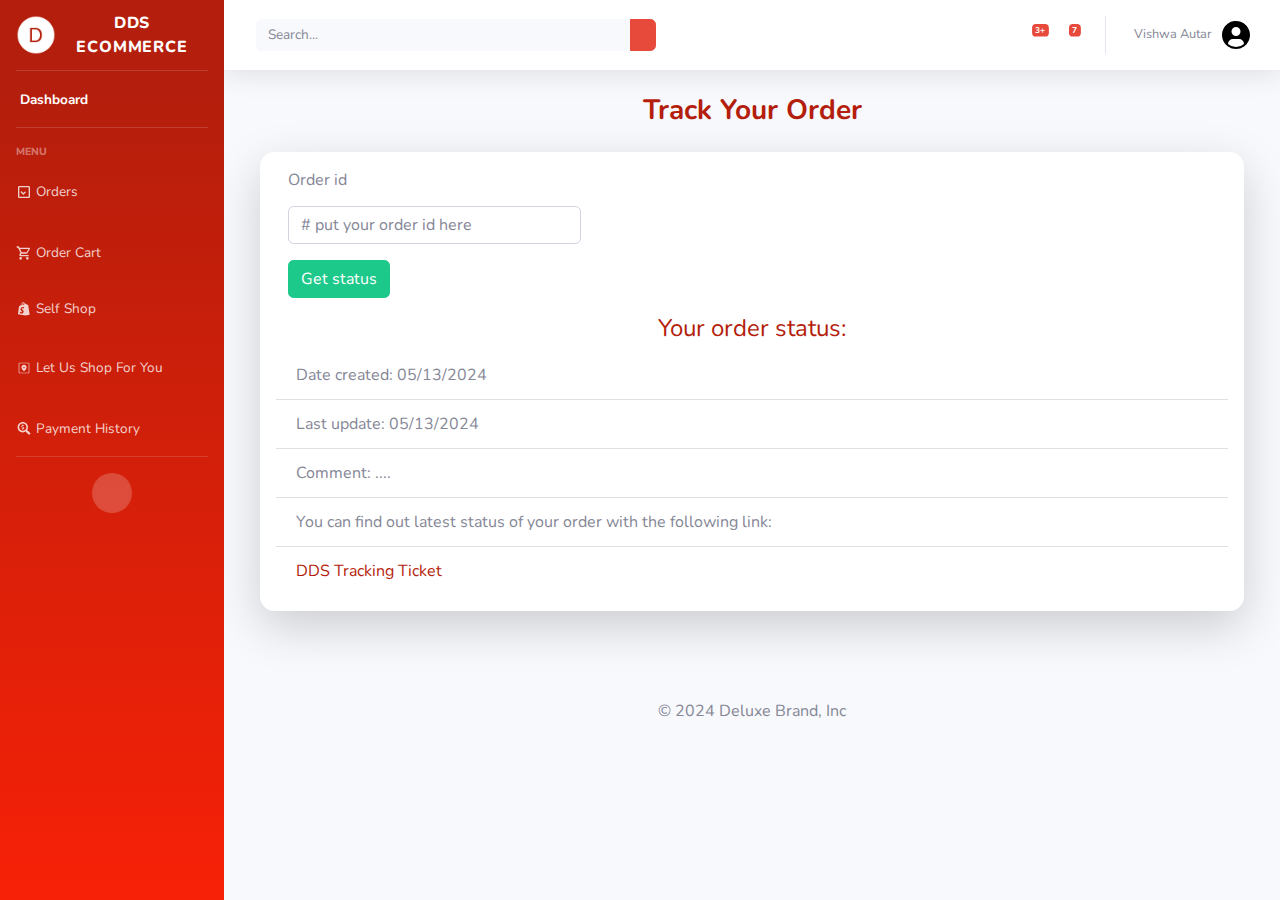
==== order tracking.html @ a4314177 "Add files via upload" ====
<!DOCTYPE html>
<html lang="en">

<head>

    <meta charset="utf-8">
    <meta http-equiv="X-UA-Compatible" content="IE=edge">
    <meta name="viewport" content="width=device-width, initial-scale=1, shrink-to-fit=no">
    <meta name="description" content="">
    <meta name="author" content="">

    <title>DDS Ecommerce</title>

    <link href="vendor/fontawesome-free/css/all.min.css" rel="stylesheet" type="text/css">

    <link rel="stylesheet" href="./css/order tracking status.css">
    <link href="./css/order tracking.css" rel="stylesheet">
    <link href="https://fonts.googleapis.com/css?family=Nunito:200,200i,300,300i,400,400i,600,600i,700,700i,800,800i,900,900i" rel="stylesheet">
</head>

<body id="page-top">

    <!-- Page Wrapper -->
    <div id="wrapper">

        <!-- Sidebar -->
        <ul class="navbar-nav bg-gradient-primary sidebar sidebar-dark accordion" id="accordionSidebar">

            <!-- Sidebar - Brand -->
            <a class="sidebar-brand d-flex align-items-center justify-content-center" href="./dashboard.html">
                <div class="sidebar-brand-icon rotate-n-15">
                </div>
                <img src="./assets/icons8-circled-d-100.png" height="40" width="40px">
                <div class="sidebar-brand-text mx-3">DDS Ecommerce</sup></div>

            </a>

            <!-- Divider -->
            <hr class="sidebar-divider my-0">

            <!-- Nav Item - Dashboard -->
            <li class="nav-item active">
                <a class="nav-link" href="./dashboard.html">
                    <i class="fas fa-fw fa-tachometer-alt"></i>
                    <span>Dashboard</span>
                </a>
            </li>


            <!-- Divider -->
            <hr class="sidebar-divider">
            <!-- Divider -->

            <!-- Heading -->
            <div class="sidebar-heading">
                Menu
            </div>

            <!--Nav items-->
            <li class="nav-item">
                <a class="nav-link" href="./orders.html">
                    <svg xmlns="http://www.w3.org/2000/svg" width="1em" height="2em" viewBox="0 0 24 24">
                        <g fill="none" stroke="currentColor" stroke-linecap="round" stroke-linejoin="round"
                            stroke-width="2">
                            <path stroke-dasharray="64" stroke-dashoffset="64"
                                d="M4 12V5a1 1 0 0 1 1-1h14a1 1 0 0 1 1 1v14a1 1 0 0 1-1 1H5a1 1 0 0 1-1-1Z">
                                <animate fill="freeze" attributeName="stroke-dashoffset" dur="0.5s" values="64;0" />
                            </path>
                            <path stroke-dasharray="14" stroke-dashoffset="14" d="M8 12L11 15L16 10">
                                <animate fill="freeze" attributeName="stroke-dashoffset" begin="0.6s" dur="0.2s"
                                    values="14;0" />
                            </path>
                        </g>
                    </svg>
                    <span>Orders</span></a>
            </li>

            <li class="nav-item">
                <a class="nav-link" href="#">
                    <svg xmlns="http://www.w3.org/2000/svg" width="1em" height="1em" viewBox="0 0 24 24">
                        <path fill="currentColor"
                            d="M17 18a2 2 0 0 1 2 2a2 2 0 0 1-2 2a2 2 0 0 1-2-2c0-1.11.89-2 2-2M1 2h3.27l.94 2H20a1 1 0 0 1 1 1c0 .17-.05.34-.12.5l-3.58 6.47c-.34.61-1 1.03-1.75 1.03H8.1l-.9 1.63l-.03.12a.25.25 0 0 0 .25.25H19v2H7a2 2 0 0 1-2-2c0-.35.09-.68.24-.96l1.36-2.45L3 4H1zm6 16a2 2 0 0 1 2 2a2 2 0 0 1-2 2a2 2 0 0 1-2-2c0-1.11.89-2 2-2m9-7l2.78-5H6.14l2.36 5z" />
                    </svg>
                    <span>Order Cart</span></a>
            </li>

            <li class="nav-item">
                <a class="nav-link" href="./self shop.html">
                    <svg xmlns="http://www.w3.org/2000/svg" width="1em" height="1em" viewBox="-3 -2 24 24">
                        <path fill="currentColor"
                            d="M12.338 2.395a.228.228 0 0 1 .032.027l1.18 1.171l1.6.12c.073.006.16.061.174.161l2.172 14.693l-6.148 1.33L0 17.771S1.456 6.509 1.511 6.11c.073-.524.091-.541.648-.716l1.796-.557C4.339 3.208 5.565 0 8.13 0c.335 0 .723.18 1.037.594L9.26.591c1.101 0 1.727.939 2.082 1.96l.595-.184c.08-.024.278-.056.4.028zM9.261 7.11s-.513-.297-1.55-.297c-2.692 0-4.026 1.798-4.026 3.656c0 2.208 2.203 2.268 2.203 3.611c0 .325-.23.77-.795.77c-.864 0-1.888-.88-1.888-.88l-.521 1.724s.996 1.212 2.944 1.212c1.623 0 2.827-1.222 2.827-3.12c0-2.413-2.685-2.807-2.685-3.837c0-.19.06-.938 1.254-.938a3.49 3.49 0 0 1 1.478.354zm1.455-4.366c-.243-.743-.621-1.389-1.189-1.46c.141.405.23.916.23 1.55l-.001.208zM8.823 1.41c-.626.268-1.342.98-1.723 2.454l1.983-.614v-.111c0-.766-.102-1.334-.26-1.73zM8.061.688c-1.844 0-2.879 2.42-3.315 3.905l1.567-.486C6.686 2.161 7.567 1.187 8.39.8a.58.58 0 0 0-.33-.11z" />
                    </svg>
                    <span>Self Shop</span></a>
            </li>

            <li class="nav-item">
                <a class="nav-link" href="./Let Us Shop For You.html">
                    <svg xmlns="http://www.w3.org/2000/svg" width="1em" height="2em" viewBox="0 0 24 24">
                        <path fill="currentColor"
                            d="M5.616 20q-.691 0-1.153-.462T4 18.384V5.616q0-.691.463-1.153T5.616 4h12.769q.69 0 1.153.463T20 5.616v12.769q0 .69-.462 1.153T18.384 20zm0-1h12.769q.269 0 .442-.173t.173-.442V5.615q0-.269-.173-.442T18.385 5H5.615q-.269 0-.442.173T5 5.616v12.769q0 .269.173.442t.443.173M12 16.75q1.925-1.627 2.863-3.024t.937-2.59q0-1.794-1.142-2.84T12 7.25T9.342 8.296T8.2 11.136q0 1.193.947 2.59T12 16.75m0-4.538q-.448 0-.753-.305t-.305-.753t.305-.753t.753-.305t.753.305t.305.753t-.305.753t-.753.305M5 19V5z" />
                    </svg>
                    <span>Let Us Shop For You</span></a>
            </li>

            <li class="nav-item">
                <a class="nav-link" href="#">
                    <svg xmlns="http://www.w3.org/2000/svg" width="1em" height="0.8em" viewBox="0 0 512 512">
                        <path fill="currentColor"
                            d="m505.04 442.66l-99.71-99.69c-4.5-4.5-10.6-7-17-7h-16.3c27.6-35.3 44-79.69 44-127.99C416.03 93.09 322.92 0 208.02 0S0 93.09 0 207.98s93.11 207.98 208.02 207.98c48.3 0 92.71-16.4 128.01-44v16.3c0 6.4 2.5 12.5 7 17l99.71 99.69c9.4 9.4 24.6 9.4 33.9 0l28.3-28.3c9.4-9.4 9.4-24.59.1-33.99m-297.02-90.7c-79.54 0-144-64.34-144-143.98c0-79.53 64.35-143.98 144-143.98c79.54 0 144 64.34 144 143.98c0 79.53-64.35 143.98-144 143.98m27.11-152.54l-45.01-13.5c-5.16-1.55-8.77-6.78-8.77-12.73c0-7.27 5.3-13.19 11.8-13.19h28.11c4.56 0 8.96 1.29 12.82 3.72c3.24 2.03 7.36 1.91 10.13-.73l11.75-11.21c3.53-3.37 3.33-9.21-.57-12.14c-9.1-6.83-20.08-10.77-31.37-11.35V112c0-4.42-3.58-8-8-8h-16c-4.42 0-8 3.58-8 8v16.12c-23.63.63-42.68 20.55-42.68 45.07c0 19.97 12.99 37.81 31.58 43.39l45.01 13.5c5.16 1.55 8.77 6.78 8.77 12.73c0 7.27-5.3 13.19-11.8 13.19h-28.1c-4.56 0-8.96-1.29-12.82-3.72c-3.24-2.03-7.36-1.91-10.13.73l-11.75 11.21c-3.53 3.37-3.33 9.21.57 12.14c9.1 6.83 20.08 10.77 31.37 11.35V304c0 4.42 3.58 8 8 8h16c4.42 0 8-3.58 8-8v-16.12c23.63-.63 42.68-20.54 42.68-45.07c0-19.97-12.99-37.81-31.59-43.39" />
                    </svg>
                    <span>Payment History</span></a>
            </li>

            <!--Nav items-->

            <!-- Divider -->
            <hr class="sidebar-divider d-none d-md-block">

            <!-- Sidebar Toggler (Sidebar) -->
            <div class="text-center d-none d-md-inline">
                <button class="rounded-circle border-0" id="sidebarToggle"></button>
            </div>

        </ul>
        <!--End of side-bar-->

        <div id="content-wrapper" class="d-flex flex-column">

            <!-- Main Content -->
            <div id="content">

                <!-- Topbar -->
                <nav class="navbar navbar-expand navbar-light bg-white topbar mb-4 static-top shadow">

                    <!-- Sidebar Toggle (Topbar) -->
                    <button id="sidebarToggleTop" class="btn btn-link d-md-none rounded-circle mr-3">
                        <i class="fa fa-bars"></i>
                    </button>

                    <!-- Topbar Search -->
                    <form
                        class="d-none d-sm-inline-block form-inline mr-auto ml-md-3 my-2 my-md-0 mw-100 navbar-search">
                        <div class="input-group">

                            <input type="text" class="form-control bg-light border-0 small" placeholder="Search..."
                                aria-label="Search" aria-describedby="basic-addon2">
                            <div class="input-group-append">
                                <button class="btn btn-danger" type="button">
                                    <i class="fas fa-search fa-sm"></i>
                                </button>
                            </div>
                        </div>
                    </form>

                    <!-- Topbar Navbar -->
                    <ul class="navbar-nav ml-auto">

                        <!-- Nav Item - Search Dropdown (Visible Only XS) -->
                        <li class="nav-item dropdown no-arrow d-sm-none">
                            <a class="nav-link dropdown-toggle" href="#" id="searchDropdown" role="button"
                                data-toggle="dropdown" aria-haspopup="true" aria-expanded="false">
                                <i class="fas fa-search fa-fw"></i>
                            </a>
                            <!-- Dropdown - Messages -->
                            <div class="dropdown-menu dropdown-menu-right p-3 shadow animated--grow-in"
                                aria-labelledby="searchDropdown">
                                <form class="form-inline mr-auto w-100 navbar-search">
                                    <div class="input-group">
                                        <input type="text" class="form-control bg-light border-0 small"
                                            placeholder="Search for..." aria-label="Search"
                                            aria-describedby="basic-addon2">
                                        <div class="input-group-append">
                                            <button class="btn btn-primary" type="button">
                                                <i class="fas fa-search fa-sm"></i>
                                            </button>
                                        </div>
                                    </div>
                                </form>
                            </div>
                        </li>

                        <!-- Nav Item - Alerts -->
                        <li class="nav-item dropdown no-arrow mx-1">
                            <a class="nav-link dropdown-toggle" href="#" id="alertsDropdown" role="button"
                                data-toggle="dropdown" aria-haspopup="true" aria-expanded="false">
                                <i class="fas fa-bell fa-fw"></i>
                                <!-- Counter - Alerts -->
                                <span class="badge badge-danger badge-counter">3+</span>
                            </a>
                            <!-- Dropdown - Alerts -->
                            <div class="dropdown-list dropdown-menu dropdown-menu-right shadow animated--grow-in"
                                aria-labelledby="alertsDropdown">
                                <h6 class="dropdown-header">
                                    Alerts Center
                                </h6>
                                <a class="dropdown-item d-flex align-items-center" href="#">
                                    <div class="mr-3">
                                        <div class="icon-circle bg-primary">
                                            <i class="fas fa-file-alt text-white"></i>
                                        </div>
                                    </div>
                                    <div>
                                        <div class="small text-gray-500">May 01, 2024</div>
                                        <span class="font-weight-bold">Whatever alerts can go here.</span>
                                    </div>
                                </a>
                                <a class="dropdown-item d-flex align-items-center" href="#">
                                    <div class="mr-3">
                                        <div class="icon-circle bg-success">
                                            <i class="fas fa-donate text-white"></i>
                                        </div>
                                    </div>
                                    <div>
                                        <div class="small text-gray-500">May 01, 2024</div>
                                        Whatever alerts can go here.
                                    </div>
                                </a>
                                <a class="dropdown-item d-flex align-items-center" href="#">
                                    <div class="mr-3">
                                        <div class="icon-circle bg-warning">
                                            <i class="fas fa-exclamation-triangle text-white"></i>
                                        </div>
                                    </div>
                                    <div>
                                        <div class="small text-gray-500">May 01, 2024</div>
                                        Whatever alerts can go here.
                                    </div>
                                </a>
                                <a class="dropdown-item text-center small text-gray-500" href="#">Show All Alerts</a>
                            </div>
                        </li>

                        <!-- Nav Item - Messages -->
                        <li class="nav-item dropdown no-arrow mx-1">
                            <a class="nav-link dropdown-toggle" href="#" id="messagesDropdown" role="button"
                                data-toggle="dropdown" aria-haspopup="true" aria-expanded="false">
                                <i class="fas fa-envelope fa-fw"></i>
                                <!-- Counter - Messages -->
                                <span class="badge badge-danger badge-counter">7</span>
                            </a>
                            <!-- Dropdown - Messages -->
                            <div class="dropdown-list dropdown-menu dropdown-menu-right shadow animated--grow-in"
                                aria-labelledby="messagesDropdown">
                                <h6 class="dropdown-header">
                                    Message Center
                                </h6>
                                <a class="dropdown-item d-flex align-items-center" href="#">
                                    <div class="dropdown-list-image mr-3">
                                        <img class="rounded-circle" src="#" alt="...">
                                        <div class="status-indicator bg-success"></div>
                                    </div>
                                    <div class="font-weight-bold">
                                        <div class="text-truncate">Random Message</div>
                                        <div class="small text-gray-500">Random Name</div>
                                    </div>
                                </a>
                                <a class="dropdown-item d-flex align-items-center" href="#">
                                    <div class="dropdown-list-image mr-3">
                                        <img class="rounded-circle" src="#" alt="...">
                                        <div class="status-indicator"></div>
                                    </div>
                                    <div>
                                        <div class="text-truncate">Random Message</div>
                                        <div class="small text-gray-500">Random Name</div>
                                    </div>
                                </a>
                                <a class="dropdown-item d-flex align-items-center" href="">
                                    <div class="dropdown-list-image mr-3">
                                        <img class="rounded-circle" src="#" alt="...">
                                        <div class="status-indicator bg-warning"></div>
                                    </div>
                                    <div>
                                        <div class="text-truncate">Random Message</div>
                                        <div class="small text-gray-500">Random Name</div>
                                    </div>
                                </a>
                                <a class="dropdown-item d-flex align-items-center" href="#">
                                    <div class="dropdown-list-image mr-3">
                                        <img class="rounded-circle" src="https://source.unsplash.com/Mv9hjnEUHR4/60x60"
                                            alt="...">
                                        <div class="status-indicator bg-success"></div>
                                    </div>
                                    <div>
                                        <div class="text-truncate">Random Messge</div>
                                        <div class="small text-gray-500">Random Name</div>
                                    </div>
                                </a>
                                <a class="dropdown-item text-center small text-gray-500" href="#">Read More Messages</a>
                            </div>
                        </li>

                        <div class="topbar-divider d-none d-sm-block"></div>

                        <!-- Nav Item - User Information -->
                        <li class="nav-item dropdown no-arrow">
                            <a class="nav-link dropdown-toggle" href="#" id="userDropdown" role="button"
                                data-toggle="dropdown" aria-haspopup="true" aria-expanded="false">
                                <span class="mr-2 d-none d-lg-inline text-gray-600 small">Vishwa Autar</span>
                                <img class="img-profile rounded-circle" src="./assets/customer avatar.svg">
                            </a>
                            <!-- Dropdown - User Information -->
                            <div class="dropdown-menu dropdown-menu-right shadow animated--grow-in"
                                aria-labelledby="userDropdown">
                                <a class="dropdown-item" href="#">
                                    <i class="fas fa-user fa-sm fa-fw mr-2 text-gray-400"></i>
                                    Profile
                                </a>
                                <a class="dropdown-item" href="#">
                                    <i class="fas fa-cogs fa-sm fa-fw mr-2 text-gray-400"></i>
                                    Settings
                                </a>
                                <a class="dropdown-item" href="#">
                                    <i class="fas fa-list fa-sm fa-fw mr-2 text-gray-400"></i>
                                    Activity Log
                                </a>
                                <div class="dropdown-divider"></div>
                                <a class="dropdown-item" href="./index.html" data-toggle="modal"
                                    data-target="#logoutModal">
                                    <i class="fas fa-sign-out-alt fa-sm fa-fw mr-2 text-gray-400"></i>
                                    Logout
                                </a>
                            </div>
                        </li>

                    </ul>

                </nav>
                <!-- End of Topbar -->

                <!-- Begin Page Content -->
                <div class="container-fluid">

                    <!-- Page Heading -->
                    <div class="d-sm-flex align-items-center justify-content-center mb-4">
                        <h1 class="h3 mb-0 text-gray-800">Track Your Order</h1>
                    </div>
                    <div class=".container">
                        <p class="margbtm30">
                        </p>
                    </div>

                    <div class="row">
                        <!-- Area -->
                        <div class="container">
                            <div class="shadow-lg p-3 mb-5 bg-white rounded">
                                <div class="well">
                            
                                    <div class="form-horizontal">
                                        <div class="form-group">
                                            <label for="inputOrderTrackingID" class="col-sm-2 control-label">Order id</label>
                                                <div class="col-sm-4">
                                                <input type="text" class="form-control" id="inputOrderTrackingID" value="" placeholder="# put your order id here">
                                            </div>
                                        </div>
                                        <div class="form-group">
                                            <div class="col-sm-offset-2 col-sm-10">
                                                <button type="button" id="shopGetOrderStatusID" class="btn btn-success">Get status</button>
                                            </div>
                                        </div>
                                    </div>
                            
                                    <h4>Your order status:</h4>
                        
                                    <ul class="list-group list-group-flush">
                                        <li class="list-group-item">
                                            <span class="prefix">Date created:</span>
                                            <span class="label label-success">05/13/2024</span>
                                        </li>
                                        <li class="list-group-item">
                                            <span class="prefix">Last update:</span>
                                            <span class="label label-success">05/13/2024</span>
                                        </li>
                                        <li class="list-group-item">
                                            <span class="prefix">Comment:</span>
                                            <span class="label label-success">....</span>
                                        </li>
                                        <li class="list-group-item">You can find out latest status of your order with the following link:</li>
                                        <li class="list-group-item"><a href="#">DDS Tracking Ticket</a></li>
                                    </ul>
                                </div>
                            </div>
                        </div>
                    </div>
                    <!-- /.container-fluid -->
                </div>
                <!-- End of Main Content -->

                <!-- Footer -->
                <footer class="py-3 my-4">
                    <p class="text-center text-body-secondary">© 2024 Deluxe Brand, Inc</p>
                  </footer>
                <!-- End of Footer -->
            </div>

            <!-- Bootstrap core JavaScript-->
            <script src="./vendor/jquery/jquery.min.js"></script>
            <script src="./vendor/bootstrap/js/bootstrap.bundle.min.js"></script>

            <!-- Core plugin JavaScript-->
            <script src="./vendor/jquery-easing/jquery.easing.min.js"></script>

            <!-- Custom scripts for all pages-->
            <script src="./js/sb-admin-2.min.js"></script>

            <script src="./vendor/chart.js/Chart.min.js"></script>

            <script src="./js/demo/chart-area-demo.js"></script>
            <script src="js/demo/chart-pie-demo.js"></script>

            <!-- Page level plugins -->
            <script src="./vendor/chart.js/Chart.bundle.min.js"></script>


</body>

</html>
---- css/order tracking.css ----
*/:root {
    --blue: #4e73df;
    --indigo: #6610f2;
    --purple: #6f42c1;
    --pink: #e83e8c;
    --red: #e74a3b;
    --orange: #fd7e14;
    --yellow: #f6c23e;
    --green: #1cc88a;
    --teal: #20c9a6;
    --cyan: #36b9cc;
    --white: #fff;
    --gray: #858796;
    --gray-dark: #5a5c69;
    --primary: #4e73df;
    --secondary: #858796;
    --success: #1cc88a;
    --info: #36b9cc;
    --warning: #f6c23e;
    --danger: #e74a3b;
    --light: #f8f9fc;
    --dark: #5a5c69;
    --breakpoint-xs: 0;
    --breakpoint-sm: 576px;
    --breakpoint-md: 768px;
    --breakpoint-lg: 992px;
    --breakpoint-xl: 1200px;
    --font-family-sans-serif: "Nunito", -apple-system, BlinkMacSystemFont, "Segoe UI", Roboto, "Helvetica Neue", Arial, sans-serif, "Apple Color Emoji", "Segoe UI Emoji", "Segoe UI Symbol", "Noto Color Emoji";
    --font-family-monospace: SFMono-Regular, Menlo, Monaco, Consolas, "Liberation Mono", "Courier New", monospace
 }
 
 *,
 ::after,
 ::before {
    box-sizing: border-box
 }
 
 html {
    font-family: sans-serif;
    line-height: 1.15;
    -webkit-text-size-adjust: 100%;
    -webkit-tap-highlight-color: transparent
 }
 
 article,
 aside,
 figcaption,
 figure,
 footer,
 header,
 hgroup,
 main,
 nav,
 section {
    display: block
 }
 
 body {
    margin: 0;
    font-family: Nunito, -apple-system, BlinkMacSystemFont, "Segoe UI", Roboto, "Helvetica Neue", Arial, sans-serif, "Apple Color Emoji", "Segoe UI Emoji", "Segoe UI Symbol", "Noto Color Emoji";
    font-size: 1rem;
    font-weight: 400;
    line-height: 1.5;
    color: #858796;
    text-align: left;
    background-color: #fff
 }
 
 [tabindex="-1"]:focus:not(:focus-visible) {
    outline: 0 !important
 }
 
 hr {
    box-sizing: content-box;
    height: 0;
    overflow: visible
 }
 
 h1,
 h2,
 h3,
 h4,
 h5,
 h6 {
    margin-top: 0;
    margin-bottom: .5rem
 }
 
 p {
    margin-top: 0;
    margin-bottom: 1rem
 }
 
 abbr[data-original-title],
 abbr[title] {
    text-decoration: underline;
    -webkit-text-decoration: underline dotted;
    text-decoration: underline dotted;
    cursor: help;
    border-bottom: 0;
    -webkit-text-decoration-skip-ink: none;
    text-decoration-skip-ink: none
 }
 
 address {
    margin-bottom: 1rem;
    font-style: normal;
    line-height: inherit
 }
 
 dl,
 ol,
 ul {
    margin-top: 0;
    margin-bottom: 1rem
 }
 
 ol ol,
 ol ul,
 ul ol,
 ul ul {
    margin-bottom: 0
 }
 
 dt {
    font-weight: 700
 }
 
 dd {
    margin-bottom: .5rem;
    margin-left: 0
 }
 
 blockquote {
    margin: 0 0 1rem
 }
 
 b,
 strong {
    font-weight: bolder
 }
 
 small {
    font-size: 80%
 }
 
 sub,
 sup {
    position: relative;
    font-size: 75%;
    line-height: 0;
    vertical-align: baseline
 }
 
 sub {
    bottom: -.25em
 }
 
 sup {
    top: -.5em
 }
 
 a {
    color: #b41e0c;
    text-decoration: none;
    background-color: transparent
 }
 
 a:hover {
    color: #b41e0c;
    text-decoration: underline
 }
 
 a:not([href]):not([class]) {
    color: inherit;
    text-decoration: none
 }
 
 a:not([href]):not([class]):hover {
    color: inherit;
    text-decoration: none
 }
 
 code,
 kbd,
 pre,
 samp {
    font-family: SFMono-Regular, Menlo, Monaco, Consolas, "Liberation Mono", "Courier New", monospace;
    font-size: 1em
 }
 
 pre {
    margin-top: 0;
    margin-bottom: 1rem;
    overflow: auto;
    -ms-overflow-style: scrollbar
 }
 
 figure {
    margin: 0 0 1rem
 }
 
 img {
    vertical-align: middle;
    border-style: none
 }
 
 svg {
    overflow: hidden;
    vertical-align: middle
 }
 
 table {
    border-collapse: collapse
 }
 
 caption {
    padding-top: .75rem;
    padding-bottom: .75rem;
    color: #858796;
    text-align: left;
    caption-side: bottom
 }
 
 th {
    text-align: inherit;
    text-align: -webkit-match-parent
 }
 
 label {
    display: inline-block;
    margin-bottom: .9rem
 }
 
 button {
    border-radius: 0
 }
 
 button:focus:not(:focus-visible) {
    outline: 0
 }
 
 button,
 input,
 optgroup,
 select,
 textarea {
    margin: 0;
    font-family: inherit;
    font-size: inherit;
    line-height: inherit
 }
 
 button,
 input {
    overflow: visible
 }
 
 button,
 select {
    text-transform: none
 }
 
 [role=button] {
    cursor: pointer
 }
 
 select {
    word-wrap: normal
 }
 
 [type=button],
 [type=reset],
 [type=submit],
 button {
    -webkit-appearance: button
 }
 
 [type=button]:not(:disabled),
 [type=reset]:not(:disabled),
 [type=submit]:not(:disabled),
 button:not(:disabled) {
    cursor: pointer
 }
 
 [type=button]::-moz-focus-inner,
 [type=reset]::-moz-focus-inner,
 [type=submit]::-moz-focus-inner,
 button::-moz-focus-inner {
    padding: 0;
    border-style: none
 }
 
 input[type=checkbox],
 input[type=radio] {
    box-sizing: border-box;
    padding: 0
 }
 
 textarea {
    overflow: auto;
    resize: vertical
 }
 
 fieldset {
    min-width: 0;
    padding: 0;
    margin: 0;
    border: 0
 }
 
 legend {
    display: block;
    width: 100%;
    max-width: 100%;
    padding: 0;
    margin-bottom: .5rem;
    font-size: 1.5rem;
    line-height: inherit;
    color: inherit;
    white-space: normal
 }
 
 progress {
    vertical-align: baseline
 }
 
 [type=number]::-webkit-inner-spin-button,
 [type=number]::-webkit-outer-spin-button {
    height: auto
 }
 
 [type=search] {
    outline-offset: -2px;
    -webkit-appearance: none
 }
 
 [type=search]::-webkit-search-decoration {
    -webkit-appearance: none
 }
 
 ::-webkit-file-upload-button {
    font: inherit;
    -webkit-appearance: button
 }
 
 output {
    display: inline-block
 }
 
 summary {
    display: list-item;
    cursor: pointer
 }
 
 template {
    display: none
 }
 
 [hidden] {
    display: none !important
 }
 
 .h1,
 .h2,
 .h3,
 .h4,
 .h5,
 .h6,
 h1,
 h2,
 h3,
 h4,
 h5,
 h6 {
    margin-bottom: .5rem;
    font-weight: 400;
    line-height: 1.2
 }
 
 .h1,
 h1 {
    font-size: 2.5rem
 }
 
 .h2,
 h2 {
    font-size: 2rem
 }
 
 .h3,
 h3 {
    font-size: 1.75rem
 }
 
 .h4,
 h4 {
    color: #b41e0c;
    text-align: center;
    font-size: 1.5rem
 }
 
 .h5,
 h5 {
    font-size: 1.25rem
 }
 
 .h6,
 h6 {
    font-size: 1rem
 }
 
 .lead {
    font-size: 1.25rem;
    font-weight: 300
 }
 
 .display-1 {
    font-size: 6rem;
    font-weight: 300;
    line-height: 1.2
 }
 
 .display-2 {
    font-size: 5.5rem;
    font-weight: 300;
    line-height: 1.2
 }
 
 .display-3 {
    font-size: 4.5rem;
    font-weight: 300;
    line-height: 1.2
 }
 
 .display-4 {
    font-size: 3.5rem;
    font-weight: 300;
    line-height: 1.2
 }
 
 hr {
    margin-top: 1rem;
    margin-bottom: 1rem;
    border: 0;
    border-top: 1px solid rgba(0, 0, 0, .1)
 }
 
 .small,
 small {
    font-size: 80%;
    font-weight: 400
 }
 
 .mark,
 mark {
    padding: .2em;
    background-color: #fcf8e3
 }
 
 .list-unstyled {
    padding-left: 0;
    list-style: none
 }
 
 .list-inline {
    padding-left: 0;
    list-style: none
 }
 
 .list-inline-item {
    display: inline-block
 }
 
 .list-inline-item:not(:last-child) {
    margin-right: .5rem
 }
 
 .initialism {
    font-size: 90%;
    text-transform: uppercase
 }
 
 .blockquote {
    margin-bottom: 1rem;
    font-size: 1.25rem
 }
 
 .blockquote-footer {
    display: block;
    font-size: 80%;
    color: #858796
 }
 
 .blockquote-footer::before {
    content: "\2014\00A0"
 }
 
 .img-fluid {
    max-width: 100%;
    height: auto
 }
 
 .img-thumbnail {
    padding: .25rem;
    background-color: #fff;
    border: 1px solid #dddfeb;
    border-radius: .35rem;
    max-width: 100%;
    height: auto
 }
 
 .figure {
    display: inline-block
 }
 
 .figure-img {
    margin-bottom: .5rem;
    line-height: 1
 }
 
 .figure-caption {
    font-size: 90%;
    color: #858796
 }
 
 code {
    font-size: 87.5%;
    color: #e83e8c;
    word-wrap: break-word
 }
 
 a>code {
    color: inherit
 }
 
 kbd {
    padding: .2rem .4rem;
    font-size: 87.5%;
    color: #fff;
    background-color: #3a3b45;
    border-radius: .2rem
 }
 
 kbd kbd {
    padding: 0;
    font-size: 100%;
    font-weight: 700
 }
 
 pre {
    display: block;
    font-size: 87.5%;
    color: #3a3b45
 }
 
 pre code {
    font-size: inherit;
    color: inherit;
    word-break: normal
 }
 
 .pre-scrollable {
    max-height: 340px;
    overflow-y: scroll
 }
 
 .container,
 .container-fluid,
 .container-lg,
 .container-md,
 .container-sm,
 .container-xl {
    width: 100%;
    padding-right: .75rem;
    padding-left: .75rem;
    margin-right: auto;
    margin-left: auto
 }
 
 @media (min-width:576px) {
 
    .container,
    .container-sm {
       max-width: 540px
    }
 }
 
 @media (min-width:768px) {
 
    .container,
    .container-md,
    .container-sm {
       max-width: 720px
    }
 }
 
 @media (min-width:992px) {
 
    .container,
    .container-lg,
    .container-md,
    .container-sm {
       max-width: 960px
    }
 }
 
 @media (min-width:1200px) {
 
    .container,
    .container-lg,
    .container-md,
    .container-sm,
    .container-xl {
       max-width: 1140px
    }
 }
 
 .row {
    display: flex;
    flex-wrap: wrap;
    margin-right: -.75rem;
    margin-left: -.75rem
 }
 
 .no-gutters {
    margin-right: 0;
    margin-left: 0
 }
 
 .no-gutters>.col,
 .no-gutters>[class*=col-] {
    padding-right: 0;
    padding-left: 0
 }
 
 .col,
 .col-1,
 .col-10,
 .col-11,
 .col-12,
 .col-2,
 .col-3,
 .col-4,
 .col-5,
 .col-6,
 .col-7,
 .col-8,
 .col-9,
 .col-auto,
 .col-lg,
 .col-lg-1,
 .col-lg-10,
 .col-lg-11,
 .col-lg-12,
 .col-lg-2,
 .col-lg-3,
 .col-lg-4,
 .col-lg-5,
 .col-lg-6,
 .col-lg-7,
 .col-lg-8,
 .col-lg-9,
 .col-lg-auto,
 .col-md,
 .col-md-1,
 .col-md-10,
 .col-md-11,
 .col-md-12,
 .col-md-2,
 .col-md-3,
 .col-md-4,
 .col-md-5,
 .col-md-6,
 .col-md-7,
 .col-md-8,
 .col-md-9,
 .col-md-auto,
 .col-sm,
 .col-sm-1,
 .col-sm-10,
 .col-sm-11,
 .col-sm-12,
 .col-sm-2,
 .col-sm-3,
 .col-sm-4,
 .col-sm-5,
 .col-sm-6,
 .col-sm-7,
 .col-sm-8,
 .col-sm-9,
 .col-sm-auto,
 .col-xl,
 .col-xl-1,
 .col-xl-10,
 .col-xl-11,
 .col-xl-12,
 .col-xl-2,
 .col-xl-3,
 .col-xl-4,
 .col-xl-5,
 .col-xl-6,
 .col-xl-7,
 .col-xl-8,
 .col-xl-9,
 .col-xl-auto {
    position: relative;
    width: 100%;
    padding-right: .75rem;
    padding-left: .75rem
 }
 
 .col {
    flex-basis: 0;
    flex-grow: 1;
    max-width: 100%
 }
 
 .row-cols-1>* {
    flex: 0 0 100%;
    max-width: 100%
 }
 
 .row-cols-2>* {
    flex: 0 0 50%;
    max-width: 50%
 }
 
 .row-cols-3>* {
    flex: 0 0 33.33333%;
    max-width: 33.33333%
 }
 
 .row-cols-4>* {
    flex: 0 0 25%;
    max-width: 25%
 }
 
 .row-cols-5>* {
    flex: 0 0 20%;
    max-width: 20%
 }
 
 .row-cols-6>* {
    flex: 0 0 16.66667%;
    max-width: 16.66667%
 }
 
 .col-auto {
    flex: 0 0 auto;
    width: auto;
    max-width: 100%
 }
 
 .col-1 {
    flex: 0 0 8.33333%;
    max-width: 8.33333%
 }
 
 .col-2 {
    flex: 0 0 16.66667%;
    max-width: 16.66667%
 }
 
 .col-3 {
    flex: 0 0 25%;
    max-width: 25%
 }
 
 .col-4 {
    flex: 0 0 33.33333%;
    max-width: 33.33333%
 }
 
 .col-5 {
    flex: 0 0 41.66667%;
    max-width: 41.66667%
 }
 
 .col-6 {
    flex: 0 0 50%;
    max-width: 50%
 }
 
 .col-7 {
    flex: 0 0 58.33333%;
    max-width: 58.33333%
 }
 
 .col-8 {
    flex: 0 0 66.66667%;
    max-width: 66.66667%
 }
 
 .col-9 {
    flex: 0 0 75%;
    max-width: 75%
 }
 
 .col-10 {
    flex: 0 0 83.33333%;
    max-width: 83.33333%
 }
 
 .col-11 {
    flex: 0 0 91.66667%;
    max-width: 91.66667%
 }
 
 .col-12 {
    flex: 0 0 100%;
    max-width: 100%
 }
 
 .order-first {
    order: -1
 }
 
 .order-last {
    order: 13
 }
 
 .order-0 {
    order: 0
 }
 
 .order-1 {
    order: 1
 }
 
 .order-2 {
    order: 2
 }
 
 .order-3 {
    order: 3
 }
 
 .order-4 {
    order: 4
 }
 
 .order-5 {
    order: 5
 }
 
 .order-6 {
    order: 6
 }
 
 .order-7 {
    order: 7
 }
 
 .order-8 {
    order: 8
 }
 
 .order-9 {
    order: 9
 }
 
 .order-10 {
    order: 10
 }
 
 .order-11 {
    order: 11
 }
 
 .order-12 {
    order: 12
 }
 
 .offset-1 {
    margin-left: 8.33333%
 }
 
 .offset-2 {
    margin-left: 16.66667%
 }
 
 .offset-3 {
    margin-left: 25%
 }
 
 .offset-4 {
    margin-left: 33.33333%
 }
 
 .offset-5 {
    margin-left: 41.66667%
 }
 
 .offset-6 {
    margin-left: 50%
 }
 
 .offset-7 {
    margin-left: 58.33333%
 }
 
 .offset-8 {
    margin-left: 66.66667%
 }
 
 .offset-9 {
    margin-left: 75%
 }
 
 .offset-10 {
    margin-left: 83.33333%
 }
 
 .offset-11 {
    margin-left: 91.66667%
 }
 
 @media (min-width:576px) {
    .col-sm {
       flex-basis: 0;
       flex-grow: 1;
       max-width: 100%
    }
 
    .row-cols-sm-1>* {
       flex: 0 0 100%;
       max-width: 100%
    }
 
    .row-cols-sm-2>* {
       flex: 0 0 50%;
       max-width: 50%
    }
 
    .row-cols-sm-3>* {
       flex: 0 0 33.33333%;
       max-width: 33.33333%
    }
 
    .row-cols-sm-4>* {
       flex: 0 0 25%;
       max-width: 25%
    }
 
    .row-cols-sm-5>* {
       flex: 0 0 20%;
       max-width: 20%
    }
 
    .row-cols-sm-6>* {
       flex: 0 0 16.66667%;
       max-width: 16.66667%
    }
 
    .col-sm-auto {
       flex: 0 0 auto;
       width: auto;
       max-width: 100%
    }
 
    .col-sm-1 {
       flex: 0 0 8.33333%;
       max-width: 8.33333%
    }
 
    .col-sm-2 {
       flex: 0 0 16.66667%;
       max-width: 16.66667%
    }
 
    .col-sm-3 {
       flex: 0 0 25%;
       max-width: 25%
    }
 
    .col-sm-4 {
       flex: 0 0 33.33333%;
       max-width: 33.33333%
    }
 
    .col-sm-5 {
       flex: 0 0 41.66667%;
       max-width: 41.66667%
    }
 
    .col-sm-6 {
       flex: 0 0 50%;
       max-width: 50%
    }
 
    .col-sm-7 {
       flex: 0 0 58.33333%;
       max-width: 58.33333%
    }
 
    .col-sm-8 {
       flex: 0 0 66.66667%;
       max-width: 66.66667%
    }
 
    .col-sm-9 {
       flex: 0 0 75%;
       max-width: 75%
    }
 
    .col-sm-10 {
       flex: 0 0 83.33333%;
       max-width: 83.33333%
    }
 
    .col-sm-11 {
       flex: 0 0 91.66667%;
       max-width: 91.66667%
    }
 
    .col-sm-12 {
       flex: 0 0 100%;
       max-width: 100%
    }
 
    .order-sm-first {
       order: -1
    }
 
    .order-sm-last {
       order: 13
    }
 
    .order-sm-0 {
       order: 0
    }
 
    .order-sm-1 {
       order: 1
    }
 
    .order-sm-2 {
       order: 2
    }
 
    .order-sm-3 {
       order: 3
    }
 
    .order-sm-4 {
       order: 4
    }
 
    .order-sm-5 {
       order: 5
    }
 
    .order-sm-6 {
       order: 6
    }
 
    .order-sm-7 {
       order: 7
    }
 
    .order-sm-8 {
       order: 8
    }
 
    .order-sm-9 {
       order: 9
    }
 
    .order-sm-10 {
       order: 10
    }
 
    .order-sm-11 {
       order: 11
    }
 
    .order-sm-12 {
       order: 12
    }
 
    .offset-sm-0 {
       margin-left: 0
    }
 
    .offset-sm-1 {
       margin-left: 8.33333%
    }
 
    .offset-sm-2 {
       margin-left: 16.66667%
    }
 
    .offset-sm-3 {
       margin-left: 25%
    }
 
    .offset-sm-4 {
       margin-left: 33.33333%
    }
 
    .offset-sm-5 {
       margin-left: 41.66667%
    }
 
    .offset-sm-6 {
       margin-left: 50%
    }
 
    .offset-sm-7 {
       margin-left: 58.33333%
    }
 
    .offset-sm-8 {
       margin-left: 66.66667%
    }
 
    .offset-sm-9 {
       margin-left: 75%
    }
 
    .offset-sm-10 {
       margin-left: 83.33333%
    }
 
    .offset-sm-11 {
       margin-left: 91.66667%
    }
 }
 
 @media (min-width:768px) {
    .col-md {
       flex-basis: 0;
       flex-grow: 1;
       max-width: 100%
    }
 
    .row-cols-md-1>* {
       flex: 0 0 100%;
       max-width: 100%
    }
 
    .row-cols-md-2>* {
       flex: 0 0 50%;
       max-width: 50%
    }
 
    .row-cols-md-3>* {
       flex: 0 0 33.33333%;
       max-width: 33.33333%
    }
 
    .row-cols-md-4>* {
       flex: 0 0 25%;
       max-width: 25%
    }
 
    .row-cols-md-5>* {
       flex: 0 0 20%;
       max-width: 20%
    }
 
    .row-cols-md-6>* {
       flex: 0 0 16.66667%;
       max-width: 16.66667%
    }
 
    .col-md-auto {
       flex: 0 0 auto;
       width: auto;
       max-width: 100%
    }
 
    .col-md-1 {
       flex: 0 0 8.33333%;
       max-width: 8.33333%
    }
 
    .col-md-2 {
       flex: 0 0 16.66667%;
       max-width: 16.66667%
    }
 
    .col-md-3 {
       flex: 0 0 25%;
       max-width: 25%
    }
 
    .col-md-4 {
       flex: 0 0 33.33333%;
       max-width: 33.33333%
    }
 
    .col-md-5 {
       flex: 0 0 41.66667%;
       max-width: 41.66667%
    }
 
    .col-md-6 {
       flex: 0 0 50%;
       max-width: 50%
    }
 
    .col-md-7 {
       flex: 0 0 58.33333%;
       max-width: 58.33333%
    }
 
    .col-md-8 {
       flex: 0 0 66.66667%;
       max-width: 66.66667%
    }
 
    .col-md-9 {
       flex: 0 0 75%;
       max-width: 75%
    }
 
    .col-md-10 {
       flex: 0 0 83.33333%;
       max-width: 83.33333%
    }
 
    .col-md-11 {
       flex: 0 0 91.66667%;
       max-width: 91.66667%
    }
 
    .col-md-12 {
       flex: 0 0 100%;
       max-width: 100%
    }
 
    .order-md-first {
       order: -1
    }
 
    .order-md-last {
       order: 13
    }
 
    .order-md-0 {
       order: 0
    }
 
    .order-md-1 {
       order: 1
    }
 
    .order-md-2 {
       order: 2
    }
 
    .order-md-3 {
       order: 3
    }
 
    .order-md-4 {
       order: 4
    }
 
    .order-md-5 {
       order: 5
    }
 
    .order-md-6 {
       order: 6
    }
 
    .order-md-7 {
       order: 7
    }
 
    .order-md-8 {
       order: 8
    }
 
    .order-md-9 {
       order: 9
    }
 
    .order-md-10 {
       order: 10
    }
 
    .order-md-11 {
       order: 11
    }
 
    .order-md-12 {
       order: 12
    }
 
    .offset-md-0 {
       margin-left: 0
    }
 
    .offset-md-1 {
       margin-left: 8.33333%
    }
 
    .offset-md-2 {
       margin-left: 16.66667%
    }
 
    .offset-md-3 {
       margin-left: 25%
    }
 
    .offset-md-4 {
       margin-left: 33.33333%
    }
 
    .offset-md-5 {
       margin-left: 41.66667%
    }
 
    .offset-md-6 {
       margin-left: 50%
    }
 
    .offset-md-7 {
       margin-left: 58.33333%
    }
 
    .offset-md-8 {
       margin-left: 66.66667%
    }
 
    .offset-md-9 {
       margin-left: 75%
    }
 
    .offset-md-10 {
       margin-left: 83.33333%
    }
 
    .offset-md-11 {
       margin-left: 91.66667%
    }
 }
 
 @media (min-width:992px) {
    .col-lg {
       flex-basis: 0;
       flex-grow: 1;
       max-width: 100%
    }
 
    .row-cols-lg-1>* {
       flex: 0 0 100%;
       max-width: 100%
    }
 
    .row-cols-lg-2>* {
       flex: 0 0 50%;
       max-width: 50%
    }
 
    .row-cols-lg-3>* {
       flex: 0 0 33.33333%;
       max-width: 33.33333%
    }
 
    .row-cols-lg-4>* {
       flex: 0 0 25%;
       max-width: 25%
    }
 
    .row-cols-lg-5>* {
       flex: 0 0 20%;
       max-width: 20%
    }
 
    .row-cols-lg-6>* {
       flex: 0 0 16.66667%;
       max-width: 16.66667%
    }
 
    .col-lg-auto {
       flex: 0 0 auto;
       width: auto;
       max-width: 100%
    }
 
    .col-lg-1 {
       flex: 0 0 8.33333%;
       max-width: 8.33333%
    }
 
    .col-lg-2 {
       flex: 0 0 16.66667%;
       max-width: 16.66667%
    }
 
    .col-lg-3 {
       flex: 0 0 25%;
       max-width: 25%
    }
 
    .col-lg-4 {
       flex: 0 0 33.33333%;
       max-width: 33.33333%
    }
 
    .col-lg-5 {
       flex: 0 0 41.66667%;
       max-width: 41.66667%
    }
 
    .col-lg-6 {
       flex: 0 0 50%;
       max-width: 50%
    }
 
    .col-lg-7 {
       flex: 0 0 58.33333%;
       max-width: 58.33333%
    }
 
    .col-lg-8 {
       flex: 0 0 66.66667%;
       max-width: 66.66667%
    }
 
    .col-lg-9 {
       flex: 0 0 75%;
       max-width: 75%
    }
 
    .col-lg-10 {
       flex: 0 0 83.33333%;
       max-width: 83.33333%
    }
 
    .col-lg-11 {
       flex: 0 0 91.66667%;
       max-width: 91.66667%
    }
 
    .col-lg-12 {
       flex: 0 0 100%;
       max-width: 100%
    }
 
    .order-lg-first {
       order: -1
    }
 
    .order-lg-last {
       order: 13
    }
 
    .order-lg-0 {
       order: 0
    }
 
    .order-lg-1 {
       order: 1
    }
 
    .order-lg-2 {
       order: 2
    }
 
    .order-lg-3 {
       order: 3
    }
 
    .order-lg-4 {
       order: 4
    }
 
    .order-lg-5 {
       order: 5
    }
 
    .order-lg-6 {
       order: 6
    }
 
    .order-lg-7 {
       order: 7
    }
 
    .order-lg-8 {
       order: 8
    }
 
    .order-lg-9 {
       order: 9
    }
 
    .order-lg-10 {
       order: 10
    }
 
    .order-lg-11 {
       order: 11
    }
 
    .order-lg-12 {
       order: 12
    }
 
    .offset-lg-0 {
       margin-left: 0
    }
 
    .offset-lg-1 {
       margin-left: 8.33333%
    }
 
    .offset-lg-2 {
       margin-left: 16.66667%
    }
 
    .offset-lg-3 {
       margin-left: 25%
    }
 
    .offset-lg-4 {
       margin-left: 33.33333%
    }
 
    .offset-lg-5 {
       margin-left: 41.66667%
    }
 
    .offset-lg-6 {
       margin-left: 50%
    }
 
    .offset-lg-7 {
       margin-left: 58.33333%
    }
 
    .offset-lg-8 {
       margin-left: 66.66667%
    }
 
    .offset-lg-9 {
       margin-left: 75%
    }
 
    .offset-lg-10 {
       margin-left: 83.33333%
    }
 
    .offset-lg-11 {
       margin-left: 91.66667%
    }
 }
 
 @media (min-width:1200px) {
    .col-xl {
       flex-basis: 0;
       flex-grow: 1;
       max-width: 100%
    }
 
    .row-cols-xl-1>* {
       flex: 0 0 100%;
       max-width: 100%
    }
 
    .row-cols-xl-2>* {
       flex: 0 0 50%;
       max-width: 50%
    }
 
    .row-cols-xl-3>* {
       flex: 0 0 33.33333%;
       max-width: 33.33333%
    }
 
    .row-cols-xl-4>* {
       flex: 0 0 25%;
       max-width: 25%
    }
 
    .row-cols-xl-5>* {
       flex: 0 0 20%;
       max-width: 20%
    }
 
    .row-cols-xl-6>* {
       flex: 0 0 16.66667%;
       max-width: 16.66667%
    }
 
    .col-xl-auto {
       flex: 0 0 auto;
       width: auto;
       max-width: 100%
    }
 
    .col-xl-1 {
       flex: 0 0 8.33333%;
       max-width: 8.33333%
    }
 
    .col-xl-2 {
       flex: 0 0 16.66667%;
       max-width: 16.66667%
    }
 
    .col-xl-3 {
       flex: 0 0 25%;
       max-width: 25%
    }
 
    .col-xl-4 {
       flex: 0 0 33.33333%;
       max-width: 33.33333%
    }
 
    .col-xl-5 {
       flex: 0 0 41.66667%;
       max-width: 41.66667%
    }
 
    .col-xl-6 {
       flex: 0 0 50%;
       max-width: 50%
    }
 
    .col-xl-7 {
       flex: 0 0 58.33333%;
       max-width: 58.33333%
    }
 
    .col-xl-8 {
       flex: 0 0 66.66667%;
       max-width: 66.66667%
    }
 
    .col-xl-9 {
       flex: 0 0 75%;
       max-width: 75%
    }
 
    .col-xl-10 {
       flex: 0 0 83.33333%;
       max-width: 83.33333%
    }
 
    .col-xl-11 {
       flex: 0 0 91.66667%;
       max-width: 91.66667%
    }
 
    .col-xl-12 {
       flex: 0 0 100%;
       max-width: 100%
    }
 
    .order-xl-first {
       order: -1
    }
 
    .order-xl-last {
       order: 13
    }
 
    .order-xl-0 {
       order: 0
    }
 
    .order-xl-1 {
       order: 1
    }
 
    .order-xl-2 {
       order: 2
    }
 
    .order-xl-3 {
       order: 3
    }
 
    .order-xl-4 {
       order: 4
    }
 
    .order-xl-5 {
       order: 5
    }
 
    .order-xl-6 {
       order: 6
    }
 
    .order-xl-7 {
       order: 7
    }
 
    .order-xl-8 {
       order: 8
    }
 
    .order-xl-9 {
       order: 9
    }
 
    .order-xl-10 {
       order: 10
    }
 
    .order-xl-11 {
       order: 11
    }
 
    .order-xl-12 {
       order: 12
    }
 
    .offset-xl-0 {
       margin-left: 0
    }
 
    .offset-xl-1 {
       margin-left: 8.33333%
    }
 
    .offset-xl-2 {
       margin-left: 16.66667%
    }
 
    .offset-xl-3 {
       margin-left: 25%
    }
 
    .offset-xl-4 {
       margin-left: 33.33333%
    }
 
    .offset-xl-5 {
       margin-left: 41.66667%
    }
 
    .offset-xl-6 {
       margin-left: 50%
    }
 
    .offset-xl-7 {
       margin-left: 58.33333%
    }
 
    .offset-xl-8 {
       margin-left: 66.66667%
    }
 
    .offset-xl-9 {
       margin-left: 75%
    }
 
    .offset-xl-10 {
       margin-left: 83.33333%
    }
 
    .offset-xl-11 {
       margin-left: 91.66667%
    }
 }
 
 .table {
    width: 100%;
    margin-bottom: 1rem;
    color: #858796
 }
 
 .table td,
 .table th {
    padding: .75rem;
    vertical-align: top;
    border-top: 1px solid #e3e6f0
 }
 
 .table thead th {
    vertical-align: bottom;
    border-bottom: 2px solid #e3e6f0
 }
 
 .table tbody+tbody {
    border-top: 2px solid #e3e6f0
 }
 
 .table-sm td,
 .table-sm th {
    padding: .3rem
 }
 
 .table-bordered {
    border: 1px solid #e3e6f0
 }
 
 .table-bordered td,
 .table-bordered th {
    border: 1px solid #e3e6f0
 }
 
 .table-bordered thead td,
 .table-bordered thead th {
    border-bottom-width: 2px
 }
 
 .table-borderless tbody+tbody,
 .table-borderless td,
 .table-borderless th,
 .table-borderless thead th {
    border: 0
 }
 
 .table-striped tbody tr:nth-of-type(odd) {
    background-color: rgba(0, 0, 0, .05)
 }
 
 .table-hover tbody tr:hover {
    color: #858796;
    background-color: rgba(0, 0, 0, .075)
 }
 
 .table-primary,
 .table-primary>td,
 .table-primary>th {
    background-color: #cdd8f6
 }
 
 .table-primary tbody+tbody,
 .table-primary td,
 .table-primary th,
 .table-primary thead th {
    border-color: #a3b6ee
 }
 
 .table-hover .table-primary:hover {
    background-color: #b7c7f2
 }
 
 .table-hover .table-primary:hover>td,
 .table-hover .table-primary:hover>th {
    background-color: #b7c7f2
 }
 
 .table-secondary,
 .table-secondary>td,
 .table-secondary>th {
    background-color: #dddde2
 }
 
 .table-secondary tbody+tbody,
 .table-secondary td,
 .table-secondary th,
 .table-secondary thead th {
    border-color: #c0c1c8
 }
 
 .table-hover .table-secondary:hover {
    background-color: #cfcfd6
 }
 
 .table-hover .table-secondary:hover>td,
 .table-hover .table-secondary:hover>th {
    background-color: #cfcfd6
 }
 
 .table-success,
 .table-success>td,
 .table-success>th {
    background-color: #bff0de
 }
 
 .table-success tbody+tbody,
 .table-success td,
 .table-success th,
 .table-success thead th {
    border-color: #89e2c2
 }
 
 .table-hover .table-success:hover {
    background-color: #aaebd3
 }
 
 .table-hover .table-success:hover>td,
 .table-hover .table-success:hover>th {
    background-color: #aaebd3
 }
 
 .table-info,
 .table-info>td,
 .table-info>th {
    background-color: #c7ebf1
 }
 
 .table-info tbody+tbody,
 .table-info td,
 .table-info th,
 .table-info thead th {
    border-color: #96dbe4
 }
 
 .table-hover .table-info:hover {
    background-color: #b3e4ec
 }
 
 .table-hover .table-info:hover>td,
 .table-hover .table-info:hover>th {
    background-color: #b3e4ec
 }
 
 .table-warning,
 .table-warning>td,
 .table-warning>th {
    background-color: #fceec9
 }
 
 .table-warning tbody+tbody,
 .table-warning td,
 .table-warning th,
 .table-warning thead th {
    border-color: #fadf9b
 }
 
 .table-hover .table-warning:hover {
    background-color: #fbe6b1
 }
 
 .table-hover .table-warning:hover>td,
 .table-hover .table-warning:hover>th {
    background-color: #fbe6b1
 }
 
 .table-danger,
 .table-danger>td,
 .table-danger>th {
    background-color: #f8ccc8
 }
 
 .table-danger tbody+tbody,
 .table-danger td,
 .table-danger th,
 .table-danger thead th {
    border-color: #f3a199
 }
 
 .table-hover .table-danger:hover {
    background-color: #f5b7b1
 }
 
 .table-hover .table-danger:hover>td,
 .table-hover .table-danger:hover>th {
    background-color: #f5b7b1
 }
 
 .table-light,
 .table-light>td,
 .table-light>th {
    background-color: #fdfdfe
 }
 
 .table-light tbody+tbody,
 .table-light td,
 .table-light th,
 .table-light thead th {
    border-color: #fbfcfd
 }
 
 .table-hover .table-light:hover {
    background-color: #ececf6
 }
 
 .table-hover .table-light:hover>td,
 .table-hover .table-light:hover>th {
    background-color: #ececf6
 }
 
 .table-dark,
 .table-dark>td,
 .table-dark>th {
    background-color: #d1d1d5
 }
 
 .table-dark tbody+tbody,
 .table-dark td,
 .table-dark th,
 .table-dark thead th {
    border-color: #a9aab1
 }
 
 .table-hover .table-dark:hover {
    background-color: #c4c4c9
 }
 
 .table-hover .table-dark:hover>td,
 .table-hover .table-dark:hover>th {
    background-color: #c4c4c9
 }
 
 .table-active,
 .table-active>td,
 .table-active>th {
    background-color: rgba(0, 0, 0, .075)
 }
 
 .table-hover .table-active:hover {
    background-color: rgba(0, 0, 0, .075)
 }
 
 .table-hover .table-active:hover>td,
 .table-hover .table-active:hover>th {
    background-color: rgba(0, 0, 0, .075)
 }
 
 .table .thead-dark th {
    color: #fff;
    background-color: #5a5c69;
    border-color: #6c6e7e
 }
 
 .table .thead-light th {
    color: #6e707e;
    background-color: #eaecf4;
    border-color: #e3e6f0
 }
 
 .table-dark {
    color: #fff;
    background-color: #5a5c69
 }
 
 .table-dark td,
 .table-dark th,
 .table-dark thead th {
    border-color: #6c6e7e
 }
 
 .table-dark.table-bordered {
    border: 0
 }
 
 .table-dark.table-striped tbody tr:nth-of-type(odd) {
    background-color: rgba(255, 255, 255, .05)
 }
 
 .table-dark.table-hover tbody tr:hover {
    color: #fff;
    background-color: rgba(255, 255, 255, .075)
 }
 
 @media (max-width:575.98px) {
    .table-responsive-sm {
       display: block;
       width: 100%;
       overflow-x: auto;
       -webkit-overflow-scrolling: touch
    }
 
    .table-responsive-sm>.table-bordered {
       border: 0
    }
 }
 
 @media (max-width:767.98px) {
    .table-responsive-md {
       display: block;
       width: 100%;
       overflow-x: auto;
       -webkit-overflow-scrolling: touch
    }
 
    .table-responsive-md>.table-bordered {
       border: 0
    }
 }
 
 @media (max-width:991.98px) {
    .table-responsive-lg {
       display: block;
       width: 100%;
       overflow-x: auto;
       -webkit-overflow-scrolling: touch
    }
 
    .table-responsive-lg>.table-bordered {
       border: 0
    }
 }
 
 @media (max-width:1199.98px) {
    .table-responsive-xl {
       display: block;
       width: 100%;
       overflow-x: auto;
       -webkit-overflow-scrolling: touch
    }
 
    .table-responsive-xl>.table-bordered {
       border: 0
    }
 }
 
 .table-responsive {
    display: block;
    width: 100%;
    overflow-x: auto;
    -webkit-overflow-scrolling: touch
 }
 
 .table-responsive>.table-bordered {
    border: 0
 }
 
 .form-control {
    display: block;
    width: 100%;
    height: calc(1.5em + .75rem + 2px);
    padding: .375rem .75rem;
    font-size: 1rem;
    font-weight: 400;
    line-height: 1.5;
    color: #6e707e;
    background-color: #fff;
    background-clip: padding-box;
    border: 1px solid #d1d3e2;
    border-radius: .35rem;
    transition: border-color .15s ease-in-out, box-shadow .15s ease-in-out
 }
 
 @media (prefers-reduced-motion:reduce) {
    .form-control {
       transition: none
    }
 }
 
 .form-control::-ms-expand {
    background-color: transparent;
    border: 0
 }
 
 .form-control:-moz-focusring {
    color: transparent;
    text-shadow: 0 0 0 #6e707e
 }
 
 .form-control:focus {
    color: #6e707e;
    background-color: #fff;
    border-color: #bac8f3;
    outline: 0;
    box-shadow: 0 0 0 .2rem rgba(78, 115, 223, .25)
 }
 
 .form-control::-webkit-input-placeholder {
    color: #858796;
    opacity: 1
 }
 
 .form-control::-moz-placeholder {
    color: #858796;
    opacity: 1
 }
 
 .form-control:-ms-input-placeholder {
    color: #858796;
    opacity: 1
 }
 
 .form-control::-ms-input-placeholder {
    color: #858796;
    opacity: 1
 }
 
 .form-control::placeholder {
    color: #858796;
    opacity: 1
 }
 
 .form-control:disabled,
 .form-control[readonly] {
    background-color: #eaecf4;
    opacity: 1
 }
 
 input[type=date].form-control,
 input[type=datetime-local].form-control,
 input[type=month].form-control,
 input[type=time].form-control {
    -webkit-appearance: none;
    -moz-appearance: none;
    appearance: none
 }
 
 select.form-control:focus::-ms-value {
    color: #6e707e;
    background-color: #fff
 }
 
 .form-control-file,
 .form-control-range {
    display: block;
    width: 100%
 }
 
 .col-form-label {
    padding-top: calc(.375rem + 1px);
    padding-bottom: calc(.375rem + 1px);
    margin-bottom: 0;
    font-size: inherit;
    line-height: 1.5
 }
 
 .col-form-label-lg {
    padding-top: calc(.5rem + 1px);
    padding-bottom: calc(.5rem + 1px);
    font-size: 1.25rem;
    line-height: 1.5
 }
 
 .col-form-label-sm {
    padding-top: calc(.25rem + 1px);
    padding-bottom: calc(.25rem + 1px);
    font-size: .875rem;
    line-height: 1.5
 }
 
 .form-control-plaintext {
    display: block;
    width: 100%;
    padding: .375rem 0;
    margin-bottom: 0;
    font-size: 1rem;
    line-height: 1.5;
    color: #858796;
    background-color: transparent;
    border: solid transparent;
    border-width: 1px 0
 }
 
 .form-control-plaintext.form-control-lg,
 .form-control-plaintext.form-control-sm {
    padding-right: 0;
    padding-left: 0
 }
 
 .form-control-sm {
    height: calc(1.5em + .5rem + 2px);
    padding: .25rem .5rem;
    font-size: .875rem;
    line-height: 1.5;
    border-radius: .2rem
 }
 
 .form-control-lg {
    height: calc(1.5em + 1rem + 2px);
    padding: .5rem 1rem;
    font-size: 1.25rem;
    line-height: 1.5;
    border-radius: .3rem
 }
 
 select.form-control[multiple],
 select.form-control[size] {
    height: auto
 }
 
 textarea.form-control {
    height: auto
 }
 
 .form-group {
    margin-bottom: 1rem
 }
 
 .form-text {
    display: block;
    margin-top: .25rem
 }
 
 .form-row {
    display: flex;
    flex-wrap: wrap;
    margin-right: -5px;
    margin-left: -5px
 }
 
 .form-row>.col,
 .form-row>[class*=col-] {
    padding-right: 5px;
    padding-left: 5px
 }
 
 .form-check {
    position: relative;
    display: block;
    padding-left: 1.25rem
 }
 
 .form-check-input {
    position: absolute;
    margin-top: .3rem;
    margin-left: -1.25rem
 }
 
 .form-check-input:disabled~.form-check-label,
 .form-check-input[disabled]~.form-check-label {
    color: #858796
 }
 
 .form-check-label {
    margin-bottom: 0
 }
 
 .form-check-inline {
    display: inline-flex;
    align-items: center;
    padding-left: 0;
    margin-right: .75rem
 }
 
 .form-check-inline .form-check-input {
    position: static;
    margin-top: 0;
    margin-right: .3125rem;
    margin-left: 0
 }
 
 .valid-feedback {
    display: none;
    width: 100%;
    margin-top: .25rem;
    font-size: 80%;
    color: #1cc88a
 }
 
 .valid-tooltip {
    position: absolute;
    top: 100%;
    left: 0;
    z-index: 5;
    display: none;
    max-width: 100%;
    padding: .25rem .5rem;
    margin-top: .1rem;
    font-size: .875rem;
    line-height: 1.5;
    color: #fff;
    background-color: rgba(28, 200, 138, .9);
    border-radius: .35rem
 }
 
 .form-row>.col>.valid-tooltip,
 .form-row>[class*=col-]>.valid-tooltip {
    left: 5px
 }
 
 .is-valid~.valid-feedback,
 .is-valid~.valid-tooltip,
 .was-validated :valid~.valid-feedback,
 .was-validated :valid~.valid-tooltip {
    display: block
 }
 
 .form-control.is-valid,
 .was-validated .form-control:valid {
    border-color: #1cc88a;
    padding-right: calc(1.5em + .75rem);
    background-image: url("data:image/svg+xml,%3csvg xmlns='http://www.w3.org/2000/svg' width='8' height='8' viewBox='0 0 8 8'%3e%3cpath fill='%231cc88a' d='M2.3 6.73L.6 4.53c-.4-1.04.46-1.4 1.1-.8l1.1 1.4 3.4-3.8c.6-.63 1.6-.27 1.2.7l-4 4.6c-.43.5-.8.4-1.1.1z'/%3e%3c/svg%3e");
    background-repeat: no-repeat;
    background-position: right calc(.375em + .1875rem) center;
    background-size: calc(.75em + .375rem) calc(.75em + .375rem)
 }
 
 .form-control.is-valid:focus,
 .was-validated .form-control:valid:focus {
    border-color: #1cc88a;
    box-shadow: 0 0 0 .2rem rgba(28, 200, 138, .25)
 }
 
 .was-validated textarea.form-control:valid,
 textarea.form-control.is-valid {
    padding-right: calc(1.5em + .75rem);
    background-position: top calc(.375em + .1875rem) right calc(.375em + .1875rem)
 }
 
 .custom-select.is-valid,
 .was-validated .custom-select:valid {
    border-color: #1cc88a;
    padding-right: calc(.75em + 2.3125rem);
    background: url("data:image/svg+xml,%3csvg xmlns='http://www.w3.org/2000/svg' width='4' height='5' viewBox='0 0 4 5'%3e%3cpath fill='%235a5c69' d='M2 0L0 2h4zm0 5L0 3h4z'/%3e%3c/svg%3e") right .75rem center/8px 10px no-repeat, #fff url("data:image/svg+xml,%3csvg xmlns='http://www.w3.org/2000/svg' width='8' height='8' viewBox='0 0 8 8'%3e%3cpath fill='%231cc88a' d='M2.3 6.73L.6 4.53c-.4-1.04.46-1.4 1.1-.8l1.1 1.4 3.4-3.8c.6-.63 1.6-.27 1.2.7l-4 4.6c-.43.5-.8.4-1.1.1z'/%3e%3c/svg%3e") center right 1.75rem/calc(.75em + .375rem) calc(.75em + .375rem) no-repeat
 }
 
 .custom-select.is-valid:focus,
 .was-validated .custom-select:valid:focus {
    border-color: #1cc88a;
    box-shadow: 0 0 0 .2rem rgba(28, 200, 138, .25)
 }
 
 .form-check-input.is-valid~.form-check-label,
 .was-validated .form-check-input:valid~.form-check-label {
    color: #1cc88a
 }
 
 .form-check-input.is-valid~.valid-feedback,
 .form-check-input.is-valid~.valid-tooltip,
 .was-validated .form-check-input:valid~.valid-feedback,
 .was-validated .form-check-input:valid~.valid-tooltip {
    display: block
 }
 
 .custom-control-input.is-valid~.custom-control-label,
 .was-validated .custom-control-input:valid~.custom-control-label {
    color: #1cc88a
 }
 
 .custom-control-input.is-valid~.custom-control-label::before,
 .was-validated .custom-control-input:valid~.custom-control-label::before {
    border-color: #1cc88a
 }
 
 .custom-control-input.is-valid:checked~.custom-control-label::before,
 .was-validated .custom-control-input:valid:checked~.custom-control-label::before {
    border-color: #34e3a4;
    background-color: #34e3a4
 }
 
 .custom-control-input.is-valid:focus~.custom-control-label::before,
 .was-validated .custom-control-input:valid:focus~.custom-control-label::before {
    box-shadow: 0 0 0 .2rem rgba(28, 200, 138, .25)
 }
 
 .custom-control-input.is-valid:focus:not(:checked)~.custom-control-label::before,
 .was-validated .custom-control-input:valid:focus:not(:checked)~.custom-control-label::before {
    border-color: #1cc88a
 }
 
 .custom-file-input.is-valid~.custom-file-label,
 .was-validated .custom-file-input:valid~.custom-file-label {
    border-color: #1cc88a
 }
 
 .custom-file-input.is-valid:focus~.custom-file-label,
 .was-validated .custom-file-input:valid:focus~.custom-file-label {
    border-color: #1cc88a;
    box-shadow: 0 0 0 .2rem rgba(28, 200, 138, .25)
 }
 
 .invalid-feedback {
    display: none;
    width: 100%;
    margin-top: .25rem;
    font-size: 80%;
    color: #e74a3b
 }
 
 .invalid-tooltip {
    position: absolute;
    top: 100%;
    left: 0;
    z-index: 5;
    display: none;
    max-width: 100%;
    padding: .25rem .5rem;
    margin-top: .1rem;
    font-size: .875rem;
    line-height: 1.5;
    color: #fff;
    background-color: rgba(231, 74, 59, .9);
    border-radius: .35rem
 }
 
 .form-row>.col>.invalid-tooltip,
 .form-row>[class*=col-]>.invalid-tooltip {
    left: 5px
 }
 
 .is-invalid~.invalid-feedback,
 .is-invalid~.invalid-tooltip,
 .was-validated :invalid~.invalid-feedback,
 .was-validated :invalid~.invalid-tooltip {
    display: block
 }
 
 .form-control.is-invalid,
 .was-validated .form-control:invalid {
    border-color: #e74a3b;
    padding-right: calc(1.5em + .75rem);
    background-image: url("data:image/svg+xml,%3csvg xmlns='http://www.w3.org/2000/svg' width='12' height='12' fill='none' stroke='%23e74a3b' viewBox='0 0 12 12'%3e%3ccircle cx='6' cy='6' r='4.5'/%3e%3cpath stroke-linejoin='round' d='M5.8 3.6h.4L6 6.5z'/%3e%3ccircle cx='6' cy='8.2' r='.6' fill='%23e74a3b' stroke='none'/%3e%3c/svg%3e");
    background-repeat: no-repeat;
    background-position: right calc(.375em + .1875rem) center;
    background-size: calc(.75em + .375rem) calc(.75em + .375rem)
 }
 
 .form-control.is-invalid:focus,
 .was-validated .form-control:invalid:focus {
    border-color: #e74a3b;
    box-shadow: 0 0 0 .2rem rgba(231, 74, 59, .25)
 }
 
 .was-validated textarea.form-control:invalid,
 textarea.form-control.is-invalid {
    padding-right: calc(1.5em + .75rem);
    background-position: top calc(.375em + .1875rem) right calc(.375em + .1875rem)
 }
 
 .custom-select.is-invalid,
 .was-validated .custom-select:invalid {
    border-color: #e74a3b;
    padding-right: calc(.75em + 2.3125rem);
    background: url("data:image/svg+xml,%3csvg xmlns='http://www.w3.org/2000/svg' width='4' height='5' viewBox='0 0 4 5'%3e%3cpath fill='%235a5c69' d='M2 0L0 2h4zm0 5L0 3h4z'/%3e%3c/svg%3e") right .75rem center/8px 10px no-repeat, #fff url("data:image/svg+xml,%3csvg xmlns='http://www.w3.org/2000/svg' width='12' height='12' fill='none' stroke='%23e74a3b' viewBox='0 0 12 12'%3e%3ccircle cx='6' cy='6' r='4.5'/%3e%3cpath stroke-linejoin='round' d='M5.8 3.6h.4L6 6.5z'/%3e%3ccircle cx='6' cy='8.2' r='.6' fill='%23e74a3b' stroke='none'/%3e%3c/svg%3e") center right 1.75rem/calc(.75em + .375rem) calc(.75em + .375rem) no-repeat
 }
 
 .custom-select.is-invalid:focus,
 .was-validated .custom-select:invalid:focus {
    border-color: #e74a3b;
    box-shadow: 0 0 0 .2rem rgba(231, 74, 59, .25)
 }
 
 .form-check-input.is-invalid~.form-check-label,
 .was-validated .form-check-input:invalid~.form-check-label {
    color: #e74a3b
 }
 
 .form-check-input.is-invalid~.invalid-feedback,
 .form-check-input.is-invalid~.invalid-tooltip,
 .was-validated .form-check-input:invalid~.invalid-feedback,
 .was-validated .form-check-input:invalid~.invalid-tooltip {
    display: block
 }
 
 .custom-control-input.is-invalid~.custom-control-label,
 .was-validated .custom-control-input:invalid~.custom-control-label {
    color: #e74a3b
 }
 
 .custom-control-input.is-invalid~.custom-control-label::before,
 .was-validated .custom-control-input:invalid~.custom-control-label::before {
    border-color: #e74a3b
 }
 
 .custom-control-input.is-invalid:checked~.custom-control-label::before,
 .was-validated .custom-control-input:invalid:checked~.custom-control-label::before {
    border-color: #ed7468;
    background-color: #ed7468
 }
 
 .custom-control-input.is-invalid:focus~.custom-control-label::before,
 .was-validated .custom-control-input:invalid:focus~.custom-control-label::before {
    box-shadow: 0 0 0 .2rem rgba(231, 74, 59, .25)
 }
 
 .custom-control-input.is-invalid:focus:not(:checked)~.custom-control-label::before,
 .was-validated .custom-control-input:invalid:focus:not(:checked)~.custom-control-label::before {
    border-color: #e74a3b
 }
 
 .custom-file-input.is-invalid~.custom-file-label,
 .was-validated .custom-file-input:invalid~.custom-file-label {
    border-color: #e74a3b
 }
 
 .custom-file-input.is-invalid:focus~.custom-file-label,
 .was-validated .custom-file-input:invalid:focus~.custom-file-label {
    border-color: #e74a3b;
    box-shadow: 0 0 0 .2rem rgba(231, 74, 59, .25)
 }
 
 .form-inline {
    display: flex;
    flex-flow: row wrap;
    align-items: center
 }
 
 .form-inline .form-check {
    width: 100%
 }
 
 @media (min-width:576px) {
    .form-inline label {
       display: flex;
       align-items: center;
       justify-content: center;
       margin-bottom: 0
    }
 
    .form-inline .form-group {
       display: flex;
       flex: 0 0 auto;
       flex-flow: row wrap;
       align-items: center;
       margin-bottom: 0
    }
 
    .form-inline .form-control {
       display: inline-block;
       width: auto;
       vertical-align: middle
    }
 
    .form-inline .form-control-plaintext {
       display: inline-block
    }
 
    .form-inline .custom-select,
    .form-inline .input-group {
       width: auto
    }
 
    .form-inline .form-check {
       display: flex;
       align-items: center;
       justify-content: center;
       width: auto;
       padding-left: 0
    }
 
    .form-inline .form-check-input {
       position: relative;
       flex-shrink: 0;
       margin-top: 0;
       margin-right: .25rem;
       margin-left: 0
    }
 
    .form-inline .custom-control {
       align-items: center;
       justify-content: center
    }
 
    .form-inline .custom-control-label {
       margin-bottom: 0
    }
 }
 
 .btn {
    display: inline-block;
    font-weight: 400;
    color: #858796;
    text-align: center;
    vertical-align: middle;
    -webkit-user-select: none;
    -moz-user-select: none;
    -ms-user-select: none;
    user-select: none;
    background-color: transparent;
    border: 1px solid transparent;
    padding: .375rem .75rem;
    font-size: 1rem;
    line-height: 1.5;
    border-radius: .35rem;
    transition: color .15s ease-in-out, background-color .15s ease-in-out, border-color .15s ease-in-out, box-shadow .15s ease-in-out
 }
 
 @media (prefers-reduced-motion:reduce) {
    .btn {
       transition: none
    }
 }
 
 .btn:hover {
    color: #858796;
    text-decoration: none
 }
 
 .btn.focus,
 .btn:focus {
    outline: 0;
    box-shadow: 0 0 0 .2rem rgba(78, 115, 223, .25)
 }
 
 .btn.disabled,
 .btn:disabled {
    opacity: .65
 }
 
 .btn:not(:disabled):not(.disabled) {
    cursor: pointer
 }
 
 a.btn.disabled,
 fieldset:disabled a.btn {
    pointer-events: none
 }
 
 .btn-primary {
    color: #fff;
    background-color: #b41e0c;
    border-color: #b41e0c;
 }
 
 .btn-primary:hover {
    color: #fff;
    background-color: #2e59d9;
    border-color: #2653d4
 }
 
 .btn-primary.focus,
 .btn-primary:focus {
    color: #fff;
    background-color: #2e59d9;
    border-color: #2653d4;
    box-shadow: 0 0 0 .2rem rgba(105, 136, 228, .5)
 }
 
 .btn-primary.disabled,
 .btn-primary:disabled {
    color: #fff;
    background-color: #b41e0c;
    border-color: #b41e0c
 }
 
 .btn-primary:not(:disabled):not(.disabled).active,
 .btn-primary:not(:disabled):not(.disabled):active,
 .show>.btn-primary.dropdown-toggle {
    color: #fff;
    background-color: #2653d4;
    border-color: #244ec9
 }
 
 .btn-primary:not(:disabled):not(.disabled).active:focus,
 .btn-primary:not(:disabled):not(.disabled):active:focus,
 .show>.btn-primary.dropdown-toggle:focus {
    box-shadow: 0 0 0 .2rem rgba(105, 136, 228, .5)
 }
 
 .btn-secondary {
    color: #fff;
    background-color: #858796;
    border-color: #858796
 }
 
 .btn-secondary:hover {
    color: #fff;
    background-color: #717384;
    border-color: #6b6d7d
 }
 
 .btn-secondary.focus,
 .btn-secondary:focus {
    color: #fff;
    background-color: #717384;
    border-color: #6b6d7d;
    box-shadow: 0 0 0 .2rem rgba(151, 153, 166, .5)
 }
 
 .btn-secondary.disabled,
 .btn-secondary:disabled {
    color: #fff;
    background-color: #858796;
    border-color: #858796
 }
 
 .btn-secondary:not(:disabled):not(.disabled).active,
 .btn-secondary:not(:disabled):not(.disabled):active,
 .show>.btn-secondary.dropdown-toggle {
    color: #fff;
    background-color: #6b6d7d;
    border-color: #656776
 }
 
 .btn-secondary:not(:disabled):not(.disabled).active:focus,
 .btn-secondary:not(:disabled):not(.disabled):active:focus,
 .show>.btn-secondary.dropdown-toggle:focus {
    box-shadow: 0 0 0 .2rem rgba(151, 153, 166, .5)
 }
 
 .btn-success {
    color: #fff;
    background-color: #1cc88a;
    border-color: #1cc88a
 }
 
 .btn-success:hover {
    color: #fff;
    background-color: #17a673;
    border-color: #169b6b
 }
 
 .btn-success.focus,
 .btn-success:focus {
    color: #fff;
    background-color: #17a673;
    border-color: #169b6b;
    box-shadow: 0 0 0 .2rem rgba(62, 208, 156, .5)
 }
 
 .btn-success.disabled,
 .btn-success:disabled {
    color: #fff;
    background-color: #1cc88a;
    border-color: #1cc88a
 }
 
 .btn-success:not(:disabled):not(.disabled).active,
 .btn-success:not(:disabled):not(.disabled):active,
 .show>.btn-success.dropdown-toggle {
    color: #fff;
    background-color: #169b6b;
    border-color: #149063
 }
 
 .btn-success:not(:disabled):not(.disabled).active:focus,
 .btn-success:not(:disabled):not(.disabled):active:focus,
 .show>.btn-success.dropdown-toggle:focus {
    box-shadow: 0 0 0 .2rem rgba(62, 208, 156, .5)
 }
 
 .btn-info {
    color: #fff;
    background-color: #36b9cc;
    border-color: #36b9cc
 }
 
 .btn-info:hover {
    color: #fff;
    background-color: #2c9faf;
    border-color: #2a96a5
 }
 
 .btn-info.focus,
 .btn-info:focus {
    color: #fff;
    background-color: #2c9faf;
    border-color: #2a96a5;
    box-shadow: 0 0 0 .2rem rgba(84, 196, 212, .5)
 }
 
 .btn-info.disabled,
 .btn-info:disabled {
    color: #fff;
    background-color: #36b9cc;
    border-color: #36b9cc
 }
 
 .btn-info:not(:disabled):not(.disabled).active,
 .btn-info:not(:disabled):not(.disabled):active,
 .show>.btn-info.dropdown-toggle {
    color: #fff;
    background-color: #2a96a5;
    border-color: #278c9b
 }
 
 .btn-info:not(:disabled):not(.disabled).active:focus,
 .btn-info:not(:disabled):not(.disabled):active:focus,
 .show>.btn-info.dropdown-toggle:focus {
    box-shadow: 0 0 0 .2rem rgba(84, 196, 212, .5)
 }
 
 .btn-warning {
    color: #fff;
    background-color: #f6c23e;
    border-color: #f6c23e
 }
 
 .btn-warning:hover {
    color: #fff;
    background-color: #f4b619;
    border-color: #f4b30d
 }
 
 .btn-warning.focus,
 .btn-warning:focus {
    color: #fff;
    background-color: #f4b619;
    border-color: #f4b30d;
    box-shadow: 0 0 0 .2rem rgba(247, 203, 91, .5)
 }
 
 .btn-warning.disabled,
 .btn-warning:disabled {
    color: #fff;
    background-color: #f6c23e;
    border-color: #f6c23e
 }
 
 .btn-warning:not(:disabled):not(.disabled).active,
 .btn-warning:not(:disabled):not(.disabled):active,
 .show>.btn-warning.dropdown-toggle {
    color: #fff;
    background-color: #f4b30d;
    border-color: #e9aa0b
 }
 
 .btn-warning:not(:disabled):not(.disabled).active:focus,
 .btn-warning:not(:disabled):not(.disabled):active:focus,
 .show>.btn-warning.dropdown-toggle:focus {
    box-shadow: 0 0 0 .2rem rgba(247, 203, 91, .5)
 }
 
 .btn-danger {
    color: #fff;
    background-color: #e74a3b;
    border-color: #e74a3b
 }
 
 .btn-danger:hover {
    color: #fff;
    background-color: #e02d1b;
    border-color: #d52a1a
 }
 
 .btn-danger.focus,
 .btn-danger:focus {
    color: #fff;
    background-color: #e02d1b;
    border-color: #d52a1a;
    box-shadow: 0 0 0 .2rem rgba(235, 101, 88, .5)
 }
 
 .btn-danger.disabled,
 .btn-danger:disabled {
    color: #fff;
    background-color: #e74a3b;
    border-color: #e74a3b
 }
 
 .btn-danger:not(:disabled):not(.disabled).active,
 .btn-danger:not(:disabled):not(.disabled):active,
 .show>.btn-danger.dropdown-toggle {
    color: #fff;
    background-color: #d52a1a;
    border-color: #ca2819
 }
 
 .btn-danger:not(:disabled):not(.disabled).active:focus,
 .btn-danger:not(:disabled):not(.disabled):active:focus,
 .show>.btn-danger.dropdown-toggle:focus {
    box-shadow: 0 0 0 .2rem rgba(235, 101, 88, .5)
 }
 
 .btn-light {
    color: #3a3b45;
    background-color: #f8f9fc;
    border-color: #f8f9fc
 }
 
 .btn-light:hover {
    color: #3a3b45;
    background-color: #dde2f1;
    border-color: #d4daed
 }
 
 .btn-light.focus,
 .btn-light:focus {
    color: #3a3b45;
    background-color: #dde2f1;
    border-color: #d4daed;
    box-shadow: 0 0 0 .2rem rgba(220, 221, 225, .5)
 }
 
 .btn-light.disabled,
 .btn-light:disabled {
    color: #3a3b45;
    background-color: #f8f9fc;
    border-color: #f8f9fc
 }
 
 .btn-light:not(:disabled):not(.disabled).active,
 .btn-light:not(:disabled):not(.disabled):active,
 .show>.btn-light.dropdown-toggle {
    color: #3a3b45;
    background-color: #d4daed;
    border-color: #cbd3e9
 }
 
 .btn-light:not(:disabled):not(.disabled).active:focus,
 .btn-light:not(:disabled):not(.disabled):active:focus,
 .show>.btn-light.dropdown-toggle:focus {
    box-shadow: 0 0 0 .2rem rgba(220, 221, 225, .5)
 }
 
 .btn-dark {
    color: #fff;
    background-color: #5a5c69;
    border-color: #5a5c69
 }
 
 .btn-dark:hover {
    color: #fff;
    background-color: #484a54;
    border-color: #42444e
 }
 
 .btn-dark.focus,
 .btn-dark:focus {
    color: #fff;
    background-color: #484a54;
    border-color: #42444e;
    box-shadow: 0 0 0 .2rem rgba(115, 116, 128, .5)
 }
 
 .btn-dark.disabled,
 .btn-dark:disabled {
    color: #fff;
    background-color: #5a5c69;
    border-color: #5a5c69
 }
 
 .btn-dark:not(:disabled):not(.disabled).active,
 .btn-dark:not(:disabled):not(.disabled):active,
 .show>.btn-dark.dropdown-toggle {
    color: #fff;
    background-color: #42444e;
    border-color: #3d3e47
 }
 
 .btn-dark:not(:disabled):not(.disabled).active:focus,
 .btn-dark:not(:disabled):not(.disabled):active:focus,
 .show>.btn-dark.dropdown-toggle:focus {
    box-shadow: 0 0 0 .2rem rgba(115, 116, 128, .5)
 }
 
 .btn-outline-primary {
    color: #4e73df;
    border-color: #4e73df
 }
 
 .btn-outline-primary:hover {
    color: #fff;
    background-color: #b41e0c;
    border-color: #b41e0c
 }
 
 .btn-outline-primary.focus,
 .btn-outline-primary:focus {
    box-shadow: 0 0 0 .2rem rgba(78, 115, 223, .5)
 }
 
 .btn-outline-primary.disabled,
 .btn-outline-primary:disabled {
    color: #4e73df;
    background-color: transparent
 }
 
 .btn-outline-primary:not(:disabled):not(.disabled).active,
 .btn-outline-primary:not(:disabled):not(.disabled):active,
 .show>.btn-outline-primary.dropdown-toggle {
    color: #fff;
    background-color: #4e73df;
    border-color: #4e73df
 }
 
 .btn-outline-primary:not(:disabled):not(.disabled).active:focus,
 .btn-outline-primary:not(:disabled):not(.disabled):active:focus,
 .show>.btn-outline-primary.dropdown-toggle:focus {
    box-shadow: 0 0 0 .2rem rgba(78, 115, 223, .5)
 }
 
 .btn-outline-secondary {
    color: #858796;
    border-color: #858796
 }
 
 .btn-outline-secondary:hover {
    color: #fff;
    background-color: #858796;
    border-color: #858796
 }
 
 .btn-outline-secondary.focus,
 .btn-outline-secondary:focus {
    box-shadow: 0 0 0 .2rem rgba(133, 135, 150, .5)
 }
 
 .btn-outline-secondary.disabled,
 .btn-outline-secondary:disabled {
    color: #858796;
    background-color: transparent
 }
 
 .btn-outline-secondary:not(:disabled):not(.disabled).active,
 .btn-outline-secondary:not(:disabled):not(.disabled):active,
 .show>.btn-outline-secondary.dropdown-toggle {
    color: #fff;
    background-color: #858796;
    border-color: #858796
 }
 
 .btn-outline-secondary:not(:disabled):not(.disabled).active:focus,
 .btn-outline-secondary:not(:disabled):not(.disabled):active:focus,
 .show>.btn-outline-secondary.dropdown-toggle:focus {
    box-shadow: 0 0 0 .2rem rgba(133, 135, 150, .5)
 }
 
 .btn-outline-success {
    color: #1cc88a;
    border-color: #1cc88a
 }
 
 .btn-outline-success:hover {
    color: #fff;
    background-color: #1cc88a;
    border-color: #1cc88a
 }
 
 .btn-outline-success.focus,
 .btn-outline-success:focus {
    box-shadow: 0 0 0 .2rem rgba(28, 200, 138, .5)
 }
 
 .btn-outline-success.disabled,
 .btn-outline-success:disabled {
    color: #1cc88a;
    background-color: transparent
 }
 
 .btn-outline-success:not(:disabled):not(.disabled).active,
 .btn-outline-success:not(:disabled):not(.disabled):active,
 .show>.btn-outline-success.dropdown-toggle {
    color: #fff;
    background-color: #1cc88a;
    border-color: #1cc88a
 }
 
 .btn-outline-success:not(:disabled):not(.disabled).active:focus,
 .btn-outline-success:not(:disabled):not(.disabled):active:focus,
 .show>.btn-outline-success.dropdown-toggle:focus {
    box-shadow: 0 0 0 .2rem rgba(28, 200, 138, .5)
 }
 
 .btn-outline-info {
    color: #36b9cc;
    border-color: #36b9cc
 }
 
 .btn-outline-info:hover {
    color: #fff;
    background-color: #36b9cc;
    border-color: #36b9cc
 }
 
 .btn-outline-info.focus,
 .btn-outline-info:focus {
    box-shadow: 0 0 0 .2rem rgba(54, 185, 204, .5)
 }
 
 .btn-outline-info.disabled,
 .btn-outline-info:disabled {
    color: #36b9cc;
    background-color: transparent
 }
 
 .btn-outline-info:not(:disabled):not(.disabled).active,
 .btn-outline-info:not(:disabled):not(.disabled):active,
 .show>.btn-outline-info.dropdown-toggle {
    color: #fff;
    background-color: #36b9cc;
    border-color: #36b9cc
 }
 
 .btn-outline-info:not(:disabled):not(.disabled).active:focus,
 .btn-outline-info:not(:disabled):not(.disabled):active:focus,
 .show>.btn-outline-info.dropdown-toggle:focus {
    box-shadow: 0 0 0 .2rem rgba(54, 185, 204, .5)
 }
 
 .btn-outline-warning {
    color: #f6c23e;
    border-color: #f6c23e
 }
 
 .btn-outline-warning:hover {
    color: #fff;
    background-color: #f6c23e;
    border-color: #f6c23e
 }
 
 .btn-outline-warning.focus,
 .btn-outline-warning:focus {
    box-shadow: 0 0 0 .2rem rgba(246, 194, 62, .5)
 }
 
 .btn-outline-warning.disabled,
 .btn-outline-warning:disabled {
    color: #f6c23e;
    background-color: transparent
 }
 
 .btn-outline-warning:not(:disabled):not(.disabled).active,
 .btn-outline-warning:not(:disabled):not(.disabled):active,
 .show>.btn-outline-warning.dropdown-toggle {
    color: #fff;
    background-color: #f6c23e;
    border-color: #f6c23e
 }
 
 .btn-outline-warning:not(:disabled):not(.disabled).active:focus,
 .btn-outline-warning:not(:disabled):not(.disabled):active:focus,
 .show>.btn-outline-warning.dropdown-toggle:focus {
    box-shadow: 0 0 0 .2rem rgba(246, 194, 62, .5)
 }
 
 .btn-outline-danger {
    color: #e74a3b;
    border-color: #e74a3b
 }
 
 .btn-outline-danger:hover {
    color: #fff;
    background-color: #e74a3b;
    border-color: #e74a3b
 }
 
 .btn-outline-danger.focus,
 .btn-outline-danger:focus {
    box-shadow: 0 0 0 .2rem rgba(231, 74, 59, .5)
 }
 
 .btn-outline-danger.disabled,
 .btn-outline-danger:disabled {
    color: #e74a3b;
    background-color: transparent
 }
 
 .btn-outline-danger:not(:disabled):not(.disabled).active,
 .btn-outline-danger:not(:disabled):not(.disabled):active,
 .show>.btn-outline-danger.dropdown-toggle {
    color: #fff;
    background-color: #e74a3b;
    border-color: #e74a3b
 }
 
 .btn-outline-danger:not(:disabled):not(.disabled).active:focus,
 .btn-outline-danger:not(:disabled):not(.disabled):active:focus,
 .show>.btn-outline-danger.dropdown-toggle:focus {
    box-shadow: 0 0 0 .2rem rgba(231, 74, 59, .5)
 }
 
 .btn-outline-light {
    color: #f8f9fc;
    border-color: #f8f9fc
 }
 
 .btn-outline-light:hover {
    color: #3a3b45;
    background-color: #f8f9fc;
    border-color: #f8f9fc
 }
 
 .btn-outline-light.focus,
 .btn-outline-light:focus {
    box-shadow: 0 0 0 .2rem rgba(248, 249, 252, .5)
 }
 
 .btn-outline-light.disabled,
 .btn-outline-light:disabled {
    color: #f8f9fc;
    background-color: transparent
 }
 
 .btn-outline-light:not(:disabled):not(.disabled).active,
 .btn-outline-light:not(:disabled):not(.disabled):active,
 .show>.btn-outline-light.dropdown-toggle {
    color: #3a3b45;
    background-color: #f8f9fc;
    border-color: #f8f9fc
 }
 
 .btn-outline-light:not(:disabled):not(.disabled).active:focus,
 .btn-outline-light:not(:disabled):not(.disabled):active:focus,
 .show>.btn-outline-light.dropdown-toggle:focus {
    box-shadow: 0 0 0 .2rem rgba(248, 249, 252, .5)
 }
 
 .btn-outline-dark {
    color: #5a5c69;
    border-color: #5a5c69
 }
 
 .btn-outline-dark:hover {
    color: #fff;
    background-color: #5a5c69;
    border-color: #5a5c69
 }
 
 .btn-outline-dark.focus,
 .btn-outline-dark:focus {
    box-shadow: 0 0 0 .2rem rgba(90, 92, 105, .5)
 }
 
 .btn-outline-dark.disabled,
 .btn-outline-dark:disabled {
    color: #5a5c69;
    background-color: transparent
 }
 
 .btn-outline-dark:not(:disabled):not(.disabled).active,
 .btn-outline-dark:not(:disabled):not(.disabled):active,
 .show>.btn-outline-dark.dropdown-toggle {
    color: #fff;
    background-color: #5a5c69;
    border-color: #5a5c69
 }
 
 .btn-outline-dark:not(:disabled):not(.disabled).active:focus,
 .btn-outline-dark:not(:disabled):not(.disabled):active:focus,
 .show>.btn-outline-dark.dropdown-toggle:focus {
    box-shadow: 0 0 0 .2rem rgba(90, 92, 105, .5)
 }
 
 .btn-link {
    font-weight: 400;
    color: #b41e0c;
    text-decoration: none
 }
 
 .btn-link:hover {
    color: #b41e0c;
    text-decoration: underline
 }
 
 .btn-link.focus,
 .btn-link:focus {
    text-decoration: underline
 }
 
 .btn-link.disabled,
 .btn-link:disabled {
    color: #858796;
    pointer-events: none
 }
 
 .btn-group-lg>.btn,
 .btn-lg {
    padding: .5rem 1rem;
    font-size: 1.25rem;
    line-height: 1.5;
    border-radius: .3rem
 }
 
 .btn-group-sm>.btn,
 .btn-sm {
    padding: .25rem .5rem;
    font-size: .875rem;
    line-height: 1.5;
    border-radius: .2rem
 }
 
 .btn-block {
    display: block;
    width: 100%
 }
 
 .btn-block+.btn-block {
    margin-top: .5rem
 }
 
 input[type=button].btn-block,
 input[type=reset].btn-block,
 input[type=submit].btn-block {
    width: 100%
 }
 
 .fade {
    transition: opacity .15s linear
 }
 
 @media (prefers-reduced-motion:reduce) {
    .fade {
       transition: none
    }
 }
 
 .fade:not(.show) {
    opacity: 0
 }
 
 .collapse:not(.show) {
    display: none
 }
 
 .collapsing {
    position: relative;
    height: 0;
    overflow: hidden;
    transition: height .15s ease
 }
 
 @media (prefers-reduced-motion:reduce) {
    .collapsing {
       transition: none
    }
 }
 
 .dropdown,
 .dropleft,
 .dropright,
 .dropup {
    position: relative
 }
 
 .dropdown-toggle {
    white-space: nowrap
 }
 
 .dropdown-toggle::after {
    display: inline-block;
    margin-left: .255em;
    vertical-align: .255em;
    content: "";
    border-top: .3em solid;
    border-right: .3em solid transparent;
    border-bottom: 0;
    border-left: .3em solid transparent
 }
 
 .dropdown-toggle:empty::after {
    margin-left: 0
 }
 
 .dropdown-menu {
    position: absolute;
    top: 100%;
    left: 0;
    z-index: 1000;
    display: none;
    float: left;
    min-width: 10rem;
    padding: .5rem 0;
    margin: .125rem 0 0;
    font-size: .85rem;
    color: #858796;
    text-align: left;
    list-style: none;
    background-color: #fff;
    background-clip: padding-box;
    border: 1px solid #e3e6f0;
    border-radius: .35rem
 }
 
 .dropdown-menu-left {
    right: auto;
    left: 0
 }
 
 .dropdown-menu-right {
    right: 0;
    left: auto
 }
 
 @media (min-width:576px) {
    .dropdown-menu-sm-left {
       right: auto;
       left: 0
    }
 
    .dropdown-menu-sm-right {
       right: 0;
       left: auto
    }
 }
 
 @media (min-width:768px) {
    .dropdown-menu-md-left {
       right: auto;
       left: 0
    }
 
    .dropdown-menu-md-right {
       right: 0;
       left: auto
    }
 }
 
 @media (min-width:992px) {
    .dropdown-menu-lg-left {
       right: auto;
       left: 0
    }
 
    .dropdown-menu-lg-right {
       right: 0;
       left: auto
    }
 }
 
 @media (min-width:1200px) {
    .dropdown-menu-xl-left {
       right: auto;
       left: 0
    }
 
    .dropdown-menu-xl-right {
       right: 0;
       left: auto
    }
 }
 
 .dropup .dropdown-menu {
    top: auto;
    bottom: 100%;
    margin-top: 0;
    margin-bottom: .125rem
 }
 
 .dropup .dropdown-toggle::after {
    display: inline-block;
    margin-left: .255em;
    vertical-align: .255em;
    content: "";
    border-top: 0;
    border-right: .3em solid transparent;
    border-bottom: .3em solid;
    border-left: .3em solid transparent
 }
 
 .dropup .dropdown-toggle:empty::after {
    margin-left: 0
 }
 
 .dropright .dropdown-menu {
    top: 0;
    right: auto;
    left: 100%;
    margin-top: 0;
    margin-left: .125rem
 }
 
 .dropright .dropdown-toggle::after {
    display: inline-block;
    margin-left: .255em;
    vertical-align: .255em;
    content: "";
    border-top: .3em solid transparent;
    border-right: 0;
    border-bottom: .3em solid transparent;
    border-left: .3em solid
 }
 
 .dropright .dropdown-toggle:empty::after {
    margin-left: 0
 }
 
 .dropright .dropdown-toggle::after {
    vertical-align: 0
 }
 
 .dropleft .dropdown-menu {
    top: 0;
    right: 100%;
    left: auto;
    margin-top: 0;
    margin-right: .125rem
 }
 
 .dropleft .dropdown-toggle::after {
    display: inline-block;
    margin-left: .255em;
    vertical-align: .255em;
    content: ""
 }
 
 .dropleft .dropdown-toggle::after {
    display: none
 }
 
 .dropleft .dropdown-toggle::before {
    display: inline-block;
    margin-right: .255em;
    vertical-align: .255em;
    content: "";
    border-top: .3em solid transparent;
    border-right: .3em solid;
    border-bottom: .3em solid transparent
 }
 
 .dropleft .dropdown-toggle:empty::after {
    margin-left: 0
 }
 
 .dropleft .dropdown-toggle::before {
    vertical-align: 0
 }
 
 .dropdown-menu[x-placement^=bottom],
 .dropdown-menu[x-placement^=left],
 .dropdown-menu[x-placement^=right],
 .dropdown-menu[x-placement^=top] {
    right: auto;
    bottom: auto
 }
 
 .dropdown-divider {
    height: 0;
    margin: .5rem 0;
    overflow: hidden;
    border-top: 1px solid #eaecf4
 }
 
 .dropdown-item {
    display: block;
    width: 100%;
    padding: .25rem 1.5rem;
    clear: both;
    font-weight: 400;
    color: #3a3b45;
    text-align: inherit;
    white-space: nowrap;
    background-color: transparent;
    border: 0
 }
 
 .dropdown-item:focus,
 .dropdown-item:hover {
    color: #2e2f37;
    text-decoration: none;
    background-color: #eaecf4
 }
 
 .dropdown-item.active,
 .dropdown-item:active {
    color: #fff;
    text-decoration: none;
    background-color: #4e73df
 }
 
 .dropdown-item.disabled,
 .dropdown-item:disabled {
    color: #b7b9cc;
    pointer-events: none;
    background-color: transparent
 }
 
 .dropdown-menu.show {
    display: block
 }
 
 .dropdown-header {
    display: block;
    padding: .5rem 1.5rem;
    margin-bottom: 0;
    font-size: .875rem;
    color: #858796;
    white-space: nowrap
 }
 
 .dropdown-item-text {
    display: block;
    padding: .25rem 1.5rem;
    color: #3a3b45
 }
 
 .btn-group,
 .btn-group-vertical {
    position: relative;
    display: inline-flex;
    vertical-align: middle
 }
 
 .btn-group-vertical>.btn,
 .btn-group>.btn {
    position: relative;
    flex: 1 1 auto
 }
 
 .btn-group-vertical>.btn:hover,
 .btn-group>.btn:hover {
    z-index: 1
 }
 
 .btn-group-vertical>.btn.active,
 .btn-group-vertical>.btn:active,
 .btn-group-vertical>.btn:focus,
 .btn-group>.btn.active,
 .btn-group>.btn:active,
 .btn-group>.btn:focus {
    z-index: 1
 }
 
 .btn-toolbar {
    display: flex;
    flex-wrap: wrap;
    justify-content: flex-start
 }
 
 .btn-toolbar .input-group {
    width: auto
 }
 
 .btn-group>.btn-group:not(:first-child),
 .btn-group>.btn:not(:first-child) {
    margin-left: -1px
 }
 
 .btn-group>.btn-group:not(:last-child)>.btn,
 .btn-group>.btn:not(:last-child):not(.dropdown-toggle) {
    border-top-right-radius: 0;
    border-bottom-right-radius: 0
 }
 
 .btn-group>.btn-group:not(:first-child)>.btn,
 .btn-group>.btn:not(:first-child) {
    border-top-left-radius: 0;
    border-bottom-left-radius: 0
 }
 
 .dropdown-toggle-split {
    padding-right: .5625rem;
    padding-left: .5625rem
 }
 
 .dropdown-toggle-split::after,
 .dropright .dropdown-toggle-split::after,
 .dropup .dropdown-toggle-split::after {
    margin-left: 0
 }
 
 .dropleft .dropdown-toggle-split::before {
    margin-right: 0
 }
 
 .btn-group-sm>.btn+.dropdown-toggle-split,
 .btn-sm+.dropdown-toggle-split {
    padding-right: .375rem;
    padding-left: .375rem
 }
 
 .btn-group-lg>.btn+.dropdown-toggle-split,
 .btn-lg+.dropdown-toggle-split {
    padding-right: .75rem;
    padding-left: .75rem
 }
 
 .btn-group-vertical {
    flex-direction: column;
    align-items: flex-start;
    justify-content: center
 }
 
 .btn-group-vertical>.btn,
 .btn-group-vertical>.btn-group {
    width: 100%
 }
 
 .btn-group-vertical>.btn-group:not(:first-child),
 .btn-group-vertical>.btn:not(:first-child) {
    margin-top: -1px
 }
 
 .btn-group-vertical>.btn-group:not(:last-child)>.btn,
 .btn-group-vertical>.btn:not(:last-child):not(.dropdown-toggle) {
    border-bottom-right-radius: 0;
    border-bottom-left-radius: 0
 }
 
 .btn-group-vertical>.btn-group:not(:first-child)>.btn,
 .btn-group-vertical>.btn:not(:first-child) {
    border-top-left-radius: 0;
    border-top-right-radius: 0
 }
 
 .btn-group-toggle>.btn,
 .btn-group-toggle>.btn-group>.btn {
    margin-bottom: 0
 }
 
 .btn-group-toggle>.btn input[type=checkbox],
 .btn-group-toggle>.btn input[type=radio],
 .btn-group-toggle>.btn-group>.btn input[type=checkbox],
 .btn-group-toggle>.btn-group>.btn input[type=radio] {
    position: absolute;
    clip: rect(0, 0, 0, 0);
    pointer-events: none
 }
 
 .input-group {
    position: relative;
    display: flex;
    flex-wrap: wrap;
    align-items: stretch;
    width: 100%
 }
 
 .input-group>.custom-file,
 .input-group>.custom-select,
 .input-group>.form-control,
 .input-group>.form-control-plaintext {
    position: relative;
    flex: 1 1 auto;
    width: 1%;
    min-width: 0;
    margin-bottom: 0
 }
 
 .input-group>.custom-file+.custom-file,
 .input-group>.custom-file+.custom-select,
 .input-group>.custom-file+.form-control,
 .input-group>.custom-select+.custom-file,
 .input-group>.custom-select+.custom-select,
 .input-group>.custom-select+.form-control,
 .input-group>.form-control+.custom-file,
 .input-group>.form-control+.custom-select,
 .input-group>.form-control+.form-control,
 .input-group>.form-control-plaintext+.custom-file,
 .input-group>.form-control-plaintext+.custom-select,
 .input-group>.form-control-plaintext+.form-control {
    margin-left: -1px
 }
 
 .input-group>.custom-file .custom-file-input:focus~.custom-file-label,
 .input-group>.custom-select:focus,
 .input-group>.form-control:focus {
    z-index: 3
 }
 
 .input-group>.custom-file .custom-file-input:focus {
    z-index: 4
 }
 
 .input-group>.custom-select:not(:first-child),
 .input-group>.form-control:not(:first-child) {
    border-top-left-radius: 0;
    border-bottom-left-radius: 0
 }
 
 .input-group>.custom-file {
    display: flex;
    align-items: center
 }
 
 .input-group>.custom-file:not(:first-child) .custom-file-label,
 .input-group>.custom-file:not(:last-child) .custom-file-label {
    border-top-left-radius: 0;
    border-bottom-left-radius: 0
 }
 
 .input-group:not(.has-validation)>.custom-file:not(:last-child) .custom-file-label::after,
 .input-group:not(.has-validation)>.custom-select:not(:last-child),
 .input-group:not(.has-validation)>.form-control:not(:last-child) {
    border-top-right-radius: 0;
    border-bottom-right-radius: 0
 }
 
 .input-group.has-validation>.custom-file:nth-last-child(n+3) .custom-file-label::after,
 .input-group.has-validation>.custom-select:nth-last-child(n+3),
 .input-group.has-validation>.form-control:nth-last-child(n+3) {
    border-top-right-radius: 0;
    border-bottom-right-radius: 0
 }
 
 .input-group-append,
 .input-group-prepend {
    display: flex
 }
 
 .input-group-append .btn,
 .input-group-prepend .btn {
    position: relative;
    z-index: 2
 }
 
 .input-group-append .btn:focus,
 .input-group-prepend .btn:focus {
    z-index: 3
 }
 
 .input-group-append .btn+.btn,
 .input-group-append .btn+.input-group-text,
 .input-group-append .input-group-text+.btn,
 .input-group-append .input-group-text+.input-group-text,
 .input-group-prepend .btn+.btn,
 .input-group-prepend .btn+.input-group-text,
 .input-group-prepend .input-group-text+.btn,
 .input-group-prepend .input-group-text+.input-group-text {
    margin-left: -1px
 }
 
 .input-group-prepend {
    margin-right: -1px
 }
 
 .input-group-append {
    margin-left: -1px
 }
 
 .input-group-text {
    display: flex;
    align-items: center;
    padding: .375rem .75rem;
    margin-bottom: 0;
    font-size: 1rem;
    font-weight: 400;
    line-height: 1.5;
    color: #6e707e;
    text-align: center;
    white-space: nowrap;
    background-color: #eaecf4;
    border: 1px solid #d1d3e2;
    border-radius: .35rem
 }
 
 .input-group-text input[type=checkbox],
 .input-group-text input[type=radio] {
    margin-top: 0
 }
 
 .input-group-lg>.custom-select,
 .input-group-lg>.form-control:not(textarea) {
    height: calc(1.5em + 1rem + 2px)
 }
 
 .input-group-lg>.custom-select,
 .input-group-lg>.form-control,
 .input-group-lg>.input-group-append>.btn,
 .input-group-lg>.input-group-append>.input-group-text,
 .input-group-lg>.input-group-prepend>.btn,
 .input-group-lg>.input-group-prepend>.input-group-text {
    padding: .5rem 1rem;
    font-size: 1.25rem;
    line-height: 1.5;
    border-radius: .3rem
 }
 
 .input-group-sm>.custom-select,
 .input-group-sm>.form-control:not(textarea) {
    height: calc(1.5em + .5rem + 2px)
 }
 
 .input-group-sm>.custom-select,
 .input-group-sm>.form-control,
 .input-group-sm>.input-group-append>.btn,
 .input-group-sm>.input-group-append>.input-group-text,
 .input-group-sm>.input-group-prepend>.btn,
 .input-group-sm>.input-group-prepend>.input-group-text {
    padding: .25rem .5rem;
    font-size: .875rem;
    line-height: 1.5;
    border-radius: .2rem
 }
 
 .input-group-lg>.custom-select,
 .input-group-sm>.custom-select {
    padding-right: 1.75rem
 }
 
 .input-group.has-validation>.input-group-append:nth-last-child(n+3)>.btn,
 .input-group.has-validation>.input-group-append:nth-last-child(n+3)>.input-group-text,
 .input-group:not(.has-validation)>.input-group-append:not(:last-child)>.btn,
 .input-group:not(.has-validation)>.input-group-append:not(:last-child)>.input-group-text,
 .input-group>.input-group-append:last-child>.btn:not(:last-child):not(.dropdown-toggle),
 .input-group>.input-group-append:last-child>.input-group-text:not(:last-child),
 .input-group>.input-group-prepend>.btn,
 .input-group>.input-group-prepend>.input-group-text {
    border-top-right-radius: 0;
    border-bottom-right-radius: 0
 }
 
 .input-group>.input-group-append>.btn,
 .input-group>.input-group-append>.input-group-text,
 .input-group>.input-group-prepend:first-child>.btn:not(:first-child),
 .input-group>.input-group-prepend:first-child>.input-group-text:not(:first-child),
 .input-group>.input-group-prepend:not(:first-child)>.btn,
 .input-group>.input-group-prepend:not(:first-child)>.input-group-text {
    border-top-left-radius: 0;
    border-bottom-left-radius: 0
 }
 
 .custom-control {
    position: relative;
    z-index: 1;
    display: block;
    min-height: 1.5rem;
    padding-left: 1.5rem;
    -webkit-print-color-adjust: exact;
    color-adjust: exact
 }
 
 .custom-control-inline {
    display: inline-flex;
    margin-right: 1rem
 }
 
 .custom-control-input {
    position: absolute;
    left: 0;
    z-index: -1;
    width: 1rem;
    height: 1.25rem;
    opacity: 0
 }
 
 .custom-control-input:checked~.custom-control-label::before {
    color: #fff;
    border-color: #4e73df;
    background-color: #4e73df
 }
 
 .custom-control-input:focus~.custom-control-label::before {
    box-shadow: 0 0 0 .2rem rgba(78, 115, 223, .25)
 }
 
 .custom-control-input:focus:not(:checked)~.custom-control-label::before {
    border-color: #bac8f3
 }
 
 .custom-control-input:not(:disabled):active~.custom-control-label::before {
    color: #fff;
    background-color: #e5ebfa;
    border-color: #e5ebfa
 }
 
 .custom-control-input:disabled~.custom-control-label,
 .custom-control-input[disabled]~.custom-control-label {
    color: #858796
 }
 
 .custom-control-input:disabled~.custom-control-label::before,
 .custom-control-input[disabled]~.custom-control-label::before {
    background-color: #eaecf4
 }
 
 .custom-control-label {
    position: relative;
    margin-bottom: 0;
    vertical-align: top
 }
 
 .custom-control-label::before {
    position: absolute;
    top: .25rem;
    left: -1.5rem;
    display: block;
    width: 1rem;
    height: 1rem;
    pointer-events: none;
    content: "";
    background-color: #fff;
    border: #b7b9cc solid 1px
 }
 
 .custom-control-label::after {
    position: absolute;
    top: .25rem;
    left: -1.5rem;
    display: block;
    width: 1rem;
    height: 1rem;
    content: "";
    background: 50%/50% 50% no-repeat
 }
 
 .custom-checkbox .custom-control-label::before {
    border-radius: .35rem
 }
 
 .custom-checkbox .custom-control-input:checked~.custom-control-label::after {
    background-image: url("data:image/svg+xml,%3csvg xmlns='http://www.w3.org/2000/svg' width='8' height='8' viewBox='0 0 8 8'%3e%3cpath fill='%23fff' d='M6.564.75l-3.59 3.612-1.538-1.55L0 4.26l2.974 2.99L8 2.193z'/%3e%3c/svg%3e")
 }
 
 .custom-checkbox .custom-control-input:indeterminate~.custom-control-label::before {
    border-color: #4e73df;
    background-color: #4e73df
 }
 
 .custom-checkbox .custom-control-input:indeterminate~.custom-control-label::after {
    background-image: url("data:image/svg+xml,%3csvg xmlns='http://www.w3.org/2000/svg' width='4' height='4' viewBox='0 0 4 4'%3e%3cpath stroke='%23fff' d='M0 2h4'/%3e%3c/svg%3e")
 }
 
 .custom-checkbox .custom-control-input:disabled:checked~.custom-control-label::before {
    background-color: rgba(78, 115, 223, .5)
 }
 
 .custom-checkbox .custom-control-input:disabled:indeterminate~.custom-control-label::before {
    background-color: rgba(78, 115, 223, .5)
 }
 
 .custom-radio .custom-control-label::before {
    border-radius: 50%
 }
 
 .custom-radio .custom-control-input:checked~.custom-control-label::after {
    background-image: url("data:image/svg+xml,%3csvg xmlns='http://www.w3.org/2000/svg' width='12' height='12' viewBox='-4 -4 8 8'%3e%3ccircle r='3' fill='%23fff'/%3e%3c/svg%3e")
 }
 
 .custom-radio .custom-control-input:disabled:checked~.custom-control-label::before {
    background-color: rgba(78, 115, 223, .5)
 }
 
 .custom-switch {
    padding-left: 2.25rem
 }
 
 .custom-switch .custom-control-label::before {
    left: -2.25rem;
    width: 1.75rem;
    pointer-events: all;
    border-radius: .5rem
 }
 
 .custom-switch .custom-control-label::after {
    top: calc(.25rem + 2px);
    left: calc(-2.25rem + 2px);
    width: calc(1rem - 4px);
    height: calc(1rem - 4px);
    background-color: #b7b9cc;
    border-radius: .5rem;
    transition: transform .15s ease-in-out, background-color .15s ease-in-out, border-color .15s ease-in-out, box-shadow .15s ease-in-out
 }
 
 @media (prefers-reduced-motion:reduce) {
    .custom-switch .custom-control-label::after {
       transition: none
    }
 }
 
 .custom-switch .custom-control-input:checked~.custom-control-label::after {
    background-color: #fff;
    transform: translateX(.75rem)
 }
 
 .custom-switch .custom-control-input:disabled:checked~.custom-control-label::before {
    background-color: rgba(78, 115, 223, .5)
 }
 
 .custom-select {
    display: inline-block;
    width: 100%;
    height: calc(1.5em + .75rem + 2px);
    padding: .375rem 1.75rem .375rem .75rem;
    font-size: 1rem;
    font-weight: 400;
    line-height: 1.5;
    color: #6e707e;
    vertical-align: middle;
    background: #fff url("data:image/svg+xml,%3csvg xmlns='http://www.w3.org/2000/svg' width='4' height='5' viewBox='0 0 4 5'%3e%3cpath fill='%235a5c69' d='M2 0L0 2h4zm0 5L0 3h4z'/%3e%3c/svg%3e") right .75rem center/8px 10px no-repeat;
    border: 1px solid #d1d3e2;
    border-radius: .35rem;
    -webkit-appearance: none;
    -moz-appearance: none;
    appearance: none
 }
 
 .custom-select:focus {
    border-color: #bac8f3;
    outline: 0;
    box-shadow: 0 0 0 .2rem rgba(78, 115, 223, .25)
 }
 
 .custom-select:focus::-ms-value {
    color: #6e707e;
    background-color: #fff
 }
 
 .custom-select[multiple],
 .custom-select[size]:not([size="1"]) {
    height: auto;
    padding-right: .75rem;
    background-image: none
 }
 
 .custom-select:disabled {
    color: #858796;
    background-color: #eaecf4
 }
 
 .custom-select::-ms-expand {
    display: none
 }
 
 .custom-select:-moz-focusring {
    color: transparent;
    text-shadow: 0 0 0 #6e707e
 }
 
 .custom-select-sm {
    height: calc(1.5em + .5rem + 2px);
    padding-top: .25rem;
    padding-bottom: .25rem;
    padding-left: .5rem;
    font-size: .875rem
 }
 
 .custom-select-lg {
    height: calc(1.5em + 1rem + 2px);
    padding-top: .5rem;
    padding-bottom: .5rem;
    padding-left: 1rem;
    font-size: 1.25rem
 }
 
 .custom-file {
    position: relative;
    display: inline-block;
    width: 100%;
    height: calc(1.5em + .75rem + 2px);
    margin-bottom: 0
 }
 
 .custom-file-input {
    position: relative;
    z-index: 2;
    width: 100%;
    height: calc(1.5em + .75rem + 2px);
    margin: 0;
    overflow: hidden;
    opacity: 0
 }
 
 .custom-file-input:focus~.custom-file-label {
    border-color: #bac8f3;
    box-shadow: 0 0 0 .2rem rgba(78, 115, 223, .25)
 }
 
 .custom-file-input:disabled~.custom-file-label,
 .custom-file-input[disabled]~.custom-file-label {
    background-color: #eaecf4
 }
 
 .custom-file-input:lang(en)~.custom-file-label::after {
    content: "Browse"
 }
 
 .custom-file-input~.custom-file-label[data-browse]::after {
    content: attr(data-browse)
 }
 
 .custom-file-label {
    position: absolute;
    top: 0;
    right: 0;
    left: 0;
    z-index: 1;
    height: calc(1.5em + .75rem + 2px);
    padding: .375rem .75rem;
    overflow: hidden;
    font-weight: 400;
    line-height: 1.5;
    color: #6e707e;
    background-color: #fff;
    border: 1px solid #d1d3e2;
    border-radius: .35rem
 }
 
 .custom-file-label::after {
    position: absolute;
    top: 0;
    right: 0;
    bottom: 0;
    z-index: 3;
    display: block;
    height: calc(1.5em + .75rem);
    padding: .375rem .75rem;
    line-height: 1.5;
    color: #6e707e;
    content: "Browse";
    background-color: #eaecf4;
    border-left: inherit;
    border-radius: 0 .35rem .35rem 0
 }
 
 .custom-range {
    width: 100%;
    height: 1.4rem;
    padding: 0;
    background-color: transparent;
    -webkit-appearance: none;
    -moz-appearance: none;
    appearance: none
 }
 
 .custom-range:focus {
    outline: 0
 }
 
 .custom-range:focus::-webkit-slider-thumb {
    box-shadow: 0 0 0 1px #fff, 0 0 0 .2rem rgba(78, 115, 223, .25)
 }
 
 .custom-range:focus::-moz-range-thumb {
    box-shadow: 0 0 0 1px #fff, 0 0 0 .2rem rgba(78, 115, 223, .25)
 }
 
 .custom-range:focus::-ms-thumb {
    box-shadow: 0 0 0 1px #fff, 0 0 0 .2rem rgba(78, 115, 223, .25)
 }
 
 .custom-range::-moz-focus-outer {
    border: 0
 }
 
 .custom-range::-webkit-slider-thumb {
    width: 1rem;
    height: 1rem;
    margin-top: -.25rem;
    background-color: #4e73df;
    border: 0;
    border-radius: 1rem;
    -webkit-transition: background-color .15s ease-in-out, border-color .15s ease-in-out, box-shadow .15s ease-in-out;
    transition: background-color .15s ease-in-out, border-color .15s ease-in-out, box-shadow .15s ease-in-out;
    -webkit-appearance: none;
    appearance: none
 }
 
 @media (prefers-reduced-motion:reduce) {
    .custom-range::-webkit-slider-thumb {
       -webkit-transition: none;
       transition: none
    }
 }
 
 .custom-range::-webkit-slider-thumb:active {
    background-color: #e5ebfa
 }
 
 .custom-range::-webkit-slider-runnable-track {
    width: 100%;
    height: .5rem;
    color: transparent;
    cursor: pointer;
    background-color: #dddfeb;
    border-color: transparent;
    border-radius: 1rem
 }
 
 .custom-range::-moz-range-thumb {
    width: 1rem;
    height: 1rem;
    background-color: #4e73df;
    border: 0;
    border-radius: 1rem;
    -moz-transition: background-color .15s ease-in-out, border-color .15s ease-in-out, box-shadow .15s ease-in-out;
    transition: background-color .15s ease-in-out, border-color .15s ease-in-out, box-shadow .15s ease-in-out;
    -moz-appearance: none;
    appearance: none
 }
 
 @media (prefers-reduced-motion:reduce) {
    .custom-range::-moz-range-thumb {
       -moz-transition: none;
       transition: none
    }
 }
 
 .custom-range::-moz-range-thumb:active {
    background-color: #e5ebfa
 }
 
 .custom-range::-moz-range-track {
    width: 100%;
    height: .5rem;
    color: transparent;
    cursor: pointer;
    background-color: #dddfeb;
    border-color: transparent;
    border-radius: 1rem
 }
 
 .custom-range::-ms-thumb {
    width: 1rem;
    height: 1rem;
    margin-top: 0;
    margin-right: .2rem;
    margin-left: .2rem;
    background-color: #4e73df;
    border: 0;
    border-radius: 1rem;
    -ms-transition: background-color .15s ease-in-out, border-color .15s ease-in-out, box-shadow .15s ease-in-out;
    transition: background-color .15s ease-in-out, border-color .15s ease-in-out, box-shadow .15s ease-in-out;
    appearance: none
 }
 
 @media (prefers-reduced-motion:reduce) {
    .custom-range::-ms-thumb {
       -ms-transition: none;
       transition: none
    }
 }
 
 .custom-range::-ms-thumb:active {
    background-color: #e5ebfa
 }
 
 .custom-range::-ms-track {
    width: 100%;
    height: .5rem;
    color: transparent;
    cursor: pointer;
    background-color: transparent;
    border-color: transparent;
    border-width: .5rem
 }
 
 .custom-range::-ms-fill-lower {
    background-color: #dddfeb;
    border-radius: 1rem
 }
 
 .custom-range::-ms-fill-upper {
    margin-right: 15px;
    background-color: #dddfeb;
    border-radius: 1rem
 }
 
 .custom-range:disabled::-webkit-slider-thumb {
    background-color: #b7b9cc
 }
 
 .custom-range:disabled::-webkit-slider-runnable-track {
    cursor: default
 }
 
 .custom-range:disabled::-moz-range-thumb {
    background-color: #b7b9cc
 }
 
 .custom-range:disabled::-moz-range-track {
    cursor: default
 }
 
 .custom-range:disabled::-ms-thumb {
    background-color: #b7b9cc
 }
 
 .custom-control-label::before,
 .custom-file-label,
 .custom-select {
    transition: background-color .15s ease-in-out, border-color .15s ease-in-out, box-shadow .15s ease-in-out
 }
 
 @media (prefers-reduced-motion:reduce) {
 
    .custom-control-label::before,
    .custom-file-label,
    .custom-select {
       transition: none
    }
 }
 
 .nav {
    display: flex;
    flex-wrap: wrap;
    padding-left: 0;
    margin-bottom: 0;
    list-style: none
 }
 
 .nav-link {
    display: block;
    padding: .5rem 1rem
 }
 
 .nav-link:focus,
 .nav-link:hover {
    text-decoration: none
 }
 
 .nav-link.disabled {
    color: #858796;
    pointer-events: none;
    cursor: default
 }
 
 .nav-tabs {
    border-bottom: 1px solid #dddfeb
 }
 
 .nav-tabs .nav-link {
    margin-bottom: -1px;
    border: 1px solid transparent;
    border-top-left-radius: .35rem;
    border-top-right-radius: .35rem
 }
 
 .nav-tabs .nav-link:focus,
 .nav-tabs .nav-link:hover {
    border-color: #eaecf4 #eaecf4 #dddfeb
 }
 
 .nav-tabs .nav-link.disabled {
    color: #858796;
    background-color: transparent;
    border-color: transparent
 }
 
 .nav-tabs .nav-item.show .nav-link,
 .nav-tabs .nav-link.active {
    color: #6e707e;
    background-color: #fff;
    border-color: #dddfeb #dddfeb #fff
 }
 
 .nav-tabs .dropdown-menu {
    margin-top: -1px;
    border-top-left-radius: 0;
    border-top-right-radius: 0
 }
 
 .nav-pills .nav-link {
    border-radius: .35rem
 }
 
 .nav-pills .nav-link.active,
 .nav-pills .show>.nav-link {
    color: #fff;
    background-color: #4e73df
 }
 
 .nav-fill .nav-item,
 .nav-fill>.nav-link {
    flex: 1 1 auto;
    text-align: center
 }
 
 .nav-justified .nav-item,
 .nav-justified>.nav-link {
    flex-basis: 0;
    flex-grow: 1;
    text-align: center
 }
 
 .tab-content>.tab-pane {
    display: none
 }
 
 .tab-content>.active {
    display: block
 }
 
 .navbar {
    position: relative;
    display: flex;
    flex-wrap: wrap;
    align-items: center;
    justify-content: space-between;
    padding: .5rem 1rem
 }
 
 .navbar .container,
 .navbar .container-fluid,
 .navbar .container-lg,
 .navbar .container-md,
 .navbar .container-sm,
 .navbar .container-xl {
    display: flex;
    flex-wrap: wrap;
    align-items: center;
    justify-content: space-between
 }
 
 .navbar-brand {
    display: inline-block;
    padding-top: .3125rem;
    padding-bottom: .3125rem;
    margin-right: 1rem;
    font-size: 1.25rem;
    line-height: inherit;
    white-space: nowrap
 }
 
 .navbar-brand:focus,
 .navbar-brand:hover {
    text-decoration: none
 }
 
 .navbar-nav {
    display: flex;
    flex-direction: column;
    padding-left: 0;
    margin-bottom: 0;
    list-style: none
 }
 
 .navbar-nav .nav-link {
    padding-right: 0;
    padding-left: 0
 }
 
 .navbar-nav .dropdown-menu {
    position: static;
    float: none
 }
 
 .navbar-text {
    display: inline-block;
    padding-top: .5rem;
    padding-bottom: .5rem
 }
 
 .navbar-collapse {
    flex-basis: 100%;
    flex-grow: 1;
    align-items: center
 }
 
 .navbar-toggler {
    padding: .25rem .75rem;
    font-size: 1.25rem;
    line-height: 1;
    background-color: transparent;
    border: 1px solid transparent;
    border-radius: .35rem
 }
 
 .navbar-toggler:focus,
 .navbar-toggler:hover {
    text-decoration: none
 }
 
 .navbar-toggler-icon {
    display: inline-block;
    width: 1.5em;
    height: 1.5em;
    vertical-align: middle;
    content: "";
    background: 50%/100% 100% no-repeat
 }
 
 .navbar-nav-scroll {
    max-height: 75vh;
    overflow-y: auto
 }
 
 @media (max-width:575.98px) {
 
    .navbar-expand-sm>.container,
    .navbar-expand-sm>.container-fluid,
    .navbar-expand-sm>.container-lg,
    .navbar-expand-sm>.container-md,
    .navbar-expand-sm>.container-sm,
    .navbar-expand-sm>.container-xl {
       padding-right: 0;
       padding-left: 0
    }
 }
 
 @media (min-width:576px) {
    .navbar-expand-sm {
       flex-flow: row nowrap;
       justify-content: flex-start
    }
 
    .navbar-expand-sm .navbar-nav {
       flex-direction: row
    }
 
    .navbar-expand-sm .navbar-nav .dropdown-menu {
       position: absolute
    }
 
    .navbar-expand-sm .navbar-nav .nav-link {
       padding-right: .5rem;
       padding-left: .5rem
    }
 
    .navbar-expand-sm>.container,
    .navbar-expand-sm>.container-fluid,
    .navbar-expand-sm>.container-lg,
    .navbar-expand-sm>.container-md,
    .navbar-expand-sm>.container-sm,
    .navbar-expand-sm>.container-xl {
       flex-wrap: nowrap
    }
 
    .navbar-expand-sm .navbar-nav-scroll {
       overflow: visible
    }
 
    .navbar-expand-sm .navbar-collapse {
       display: flex !important;
       flex-basis: auto
    }
 
    .navbar-expand-sm .navbar-toggler {
       display: none
    }
 }
 
 @media (max-width:767.98px) {
 
    .navbar-expand-md>.container,
    .navbar-expand-md>.container-fluid,
    .navbar-expand-md>.container-lg,
    .navbar-expand-md>.container-md,
    .navbar-expand-md>.container-sm,
    .navbar-expand-md>.container-xl {
       padding-right: 0;
       padding-left: 0
    }
 }
 
 @media (min-width:768px) {
    .navbar-expand-md {
       flex-flow: row nowrap;
       justify-content: flex-start
    }
 
    .navbar-expand-md .navbar-nav {
       flex-direction: row
    }
 
    .navbar-expand-md .navbar-nav .dropdown-menu {
       position: absolute
    }
 
    .navbar-expand-md .navbar-nav .nav-link {
       padding-right: .5rem;
       padding-left: .5rem
    }
 
    .navbar-expand-md>.container,
    .navbar-expand-md>.container-fluid,
    .navbar-expand-md>.container-lg,
    .navbar-expand-md>.container-md,
    .navbar-expand-md>.container-sm,
    .navbar-expand-md>.container-xl {
       flex-wrap: nowrap
    }
 
    .navbar-expand-md .navbar-nav-scroll {
       overflow: visible
    }
 
    .navbar-expand-md .navbar-collapse {
       display: flex !important;
       flex-basis: auto
    }
 
    .navbar-expand-md .navbar-toggler {
       display: none
    }
 }
 
 @media (max-width:991.98px) {
 
    .navbar-expand-lg>.container,
    .navbar-expand-lg>.container-fluid,
    .navbar-expand-lg>.container-lg,
    .navbar-expand-lg>.container-md,
    .navbar-expand-lg>.container-sm,
    .navbar-expand-lg>.container-xl {
       padding-right: 0;
       padding-left: 0
    }
 }
 
 @media (min-width:992px) {
    .navbar-expand-lg {
       flex-flow: row nowrap;
       justify-content: flex-start
    }
 
    .navbar-expand-lg .navbar-nav {
       flex-direction: row
    }
 
    .navbar-expand-lg .navbar-nav .dropdown-menu {
       position: absolute
    }
 
    .navbar-expand-lg .navbar-nav .nav-link {
       padding-right: .5rem;
       padding-left: .5rem
    }
 
    .navbar-expand-lg>.container,
    .navbar-expand-lg>.container-fluid,
    .navbar-expand-lg>.container-lg,
    .navbar-expand-lg>.container-md,
    .navbar-expand-lg>.container-sm,
    .navbar-expand-lg>.container-xl {
       flex-wrap: nowrap
    }
 
    .navbar-expand-lg .navbar-nav-scroll {
       overflow: visible
    }
 
    .navbar-expand-lg .navbar-collapse {
       display: flex !important;
       flex-basis: auto
    }
 
    .navbar-expand-lg .navbar-toggler {
       display: none
    }
 }
 
 @media (max-width:1199.98px) {
 
    .navbar-expand-xl>.container,
    .navbar-expand-xl>.container-fluid,
    .navbar-expand-xl>.container-lg,
    .navbar-expand-xl>.container-md,
    .navbar-expand-xl>.container-sm,
    .navbar-expand-xl>.container-xl {
       padding-right: 0;
       padding-left: 0
    }
 }
 
 @media (min-width:1200px) {
    .navbar-expand-xl {
       flex-flow: row nowrap;
       justify-content: flex-start
    }
 
    .navbar-expand-xl .navbar-nav {
       flex-direction: row
    }
 
    .navbar-expand-xl .navbar-nav .dropdown-menu {
       position: absolute
    }
 
    .navbar-expand-xl .navbar-nav .nav-link {
       padding-right: .5rem;
       padding-left: .5rem
    }
 
    .navbar-expand-xl>.container,
    .navbar-expand-xl>.container-fluid,
    .navbar-expand-xl>.container-lg,
    .navbar-expand-xl>.container-md,
    .navbar-expand-xl>.container-sm,
    .navbar-expand-xl>.container-xl {
       flex-wrap: nowrap
    }
 
    .navbar-expand-xl .navbar-nav-scroll {
       overflow: visible
    }
 
    .navbar-expand-xl .navbar-collapse {
       display: flex !important;
       flex-basis: auto
    }
 
    .navbar-expand-xl .navbar-toggler {
       display: none
    }
 }
 
 .navbar-expand {
    flex-flow: row nowrap;
    justify-content: flex-start
 }
 
 .navbar-expand>.container,
 .navbar-expand>.container-fluid,
 .navbar-expand>.container-lg,
 .navbar-expand>.container-md,
 .navbar-expand>.container-sm,
 .navbar-expand>.container-xl {
    padding-right: 0;
    padding-left: 0
 }
 
 .navbar-expand .navbar-nav {
    flex-direction: row
 }
 
 .navbar-expand .navbar-nav .dropdown-menu {
    position: absolute
 }
 
 .navbar-expand .navbar-nav .nav-link {
    padding-right: .5rem;
    padding-left: .5rem
 }
 
 .navbar-expand>.container,
 .navbar-expand>.container-fluid,
 .navbar-expand>.container-lg,
 .navbar-expand>.container-md,
 .navbar-expand>.container-sm,
 .navbar-expand>.container-xl {
    flex-wrap: nowrap
 }
 
 .navbar-expand .navbar-nav-scroll {
    overflow: visible
 }
 
 .navbar-expand .navbar-collapse {
    display: flex !important;
    flex-basis: auto
 }
 
 .navbar-expand .navbar-toggler {
    display: none
 }
 
 .navbar-light .navbar-brand {
    color: rgba(0, 0, 0, .9)
 }
 
 .navbar-light .navbar-brand:focus,
 .navbar-light .navbar-brand:hover {
    color: rgba(0, 0, 0, .9)
 }
 
 .navbar-light .navbar-nav .nav-link {
    color: rgba(0, 0, 0, .5)
 }
 
 .navbar-light .navbar-nav .nav-link:focus,
 .navbar-light .navbar-nav .nav-link:hover {
    color: rgba(0, 0, 0, .7)
 }
 
 .navbar-light .navbar-nav .nav-link.disabled {
    color: rgba(0, 0, 0, .3)
 }
 
 .navbar-light .navbar-nav .active>.nav-link,
 .navbar-light .navbar-nav .nav-link.active,
 .navbar-light .navbar-nav .nav-link.show,
 .navbar-light .navbar-nav .show>.nav-link {
    color: rgba(0, 0, 0, .9)
 }
 
 .navbar-light .navbar-toggler {
    color: rgba(0, 0, 0, .5);
    border-color: rgba(0, 0, 0, .1)
 }
 
 .navbar-light .navbar-toggler-icon {
    background-image: url("data:image/svg+xml,%3csvg xmlns='http://www.w3.org/2000/svg' width='30' height='30' viewBox='0 0 30 30'%3e%3cpath stroke='rgba%280, 0, 0, 0.5%29' stroke-linecap='round' stroke-miterlimit='10' stroke-width='2' d='M4 7h22M4 15h22M4 23h22'/%3e%3c/svg%3e")
 }
 
 .navbar-light .navbar-text {
    color: rgba(0, 0, 0, .5)
 }
 
 .navbar-light .navbar-text a {
    color: rgba(0, 0, 0, .9)
 }
 
 .navbar-light .navbar-text a:focus,
 .navbar-light .navbar-text a:hover {
    color: rgba(0, 0, 0, .9)
 }
 
 .navbar-dark .navbar-brand {
    color: #fff
 }
 
 .navbar-dark .navbar-brand:focus,
 .navbar-dark .navbar-brand:hover {
    color: #fff
 }
 
 .navbar-dark .navbar-nav .nav-link {
    color: rgba(255, 255, 255, .5)
 }
 
 .navbar-dark .navbar-nav .nav-link:focus,
 .navbar-dark .navbar-nav .nav-link:hover {
    color: rgba(255, 255, 255, .75)
 }
 
 .navbar-dark .navbar-nav .nav-link.disabled {
    color: rgba(255, 255, 255, .25)
 }
 
 .navbar-dark .navbar-nav .active>.nav-link,
 .navbar-dark .navbar-nav .nav-link.active,
 .navbar-dark .navbar-nav .nav-link.show,
 .navbar-dark .navbar-nav .show>.nav-link {
    color: #fff
 }
 
 .navbar-dark .navbar-toggler {
    color: rgba(255, 255, 255, .5);
    border-color: rgba(255, 255, 255, .1)
 }
 
 .navbar-dark .navbar-toggler-icon {
    background-image: url("data:image/svg+xml,%3csvg xmlns='http://www.w3.org/2000/svg' width='30' height='30' viewBox='0 0 30 30'%3e%3cpath stroke='rgba%28255, 255, 255, 0.5%29' stroke-linecap='round' stroke-miterlimit='10' stroke-width='2' d='M4 7h22M4 15h22M4 23h22'/%3e%3c/svg%3e")
 }
 
 .navbar-dark .navbar-text {
    color: rgba(255, 255, 255, .5)
 }
 
 .navbar-dark .navbar-text a {
    color: #fff
 }
 
 .navbar-dark .navbar-text a:focus,
 .navbar-dark .navbar-text a:hover {
    color: #fff
 }
 
 .card {
    position: relative;
    display: flex;
    flex-direction: column;
    min-width: 0;
    word-wrap: break-word;
    background-color: #fff;
    background-clip: border-box;
    border: 1px solid #e3e6f0;
    border-radius: .35rem
 }
 
 .card>hr {
    margin-right: 0;
    margin-left: 0
 }
 
 .card>.list-group {
    border-top: inherit;
    border-bottom: inherit
 }
 
 .card>.list-group:first-child {
    border-top-width: 0;
    border-top-left-radius: calc(.35rem - 1px);
    border-top-right-radius: calc(.35rem - 1px)
 }
 
 .card>.list-group:last-child {
    border-bottom-width: 0;
    border-bottom-right-radius: calc(.35rem - 1px);
    border-bottom-left-radius: calc(.35rem - 1px)
 }
 
 .card>.card-header+.list-group,
 .card>.list-group+.card-footer {
    border-top: 0
 }
 
 .card-body {
    flex: 1 1 auto;
    min-height: 1px;
    padding: 1.25rem
 }
 
 .card-title {
    margin-bottom: .75rem
 }
 
 .card-subtitle {
    margin-top: -.375rem;
    margin-bottom: 0
 }
 
 .card-text:last-child {
    margin-bottom: 0
 }
 
 .card-link:hover {
    text-decoration: none
 }
 
 .card-link+.card-link {
    margin-left: 1.25rem
 }
 
 .card-header {
    padding: .75rem 1.25rem;
    margin-bottom: 0;
    background-color: #f8f9fc;
    border-bottom: 1px solid #e3e6f0
 }
 
 .card-header:first-child {
    border-radius: calc(.35rem - 1px) calc(.35rem - 1px) 0 0
 }
 
 .card-footer {
    padding: .75rem 1.25rem;
    background-color: #f8f9fc;
    border-top: 1px solid #e3e6f0
 }
 
 .card-footer:last-child {
    border-radius: 0 0 calc(.35rem - 1px) calc(.35rem - 1px)
 }
 
 .card-header-tabs {
    margin-right: -.625rem;
    margin-bottom: -.75rem;
    margin-left: -.625rem;
    border-bottom: 0
 }
 
 .card-header-pills {
    margin-right: -.625rem;
    margin-left: -.625rem
 }
 
 .card-img-overlay {
    position: absolute;
    top: 0;
    right: 0;
    bottom: 0;
    left: 0;
    padding: 1.25rem;
    border-radius: calc(.35rem - 1px)
 }
 
 .card-img,
 .card-img-bottom,
 .card-img-top {
    flex-shrink: 0;
    width: 100%
 }
 
 .card-img,
 .card-img-top {
    border-top-left-radius: calc(.35rem - 1px);
    border-top-right-radius: calc(.35rem - 1px)
 }
 
 .card-img,
 .card-img-bottom {
    border-bottom-right-radius: calc(.35rem - 1px);
    border-bottom-left-radius: calc(.35rem - 1px)
 }
 
 .card-deck .card {
    margin-bottom: .75rem
 }
 
 @media (min-width:576px) {
    .card-deck {
       display: flex;
       flex-flow: row wrap;
       margin-right: -.75rem;
       margin-left: -.75rem
    }
 
    .card-deck .card {
       flex: 1 0 0%;
       margin-right: .75rem;
       margin-bottom: 0;
       margin-left: .75rem
    }
 }
 
 .card-group>.card {
    margin-bottom: .75rem
 }
 
 @media (min-width:576px) {
    .card-group {
       display: flex;
       flex-flow: row wrap
    }
 
    .card-group>.card {
       flex: 1 0 0%;
       margin-bottom: 0
    }
 
    .card-group>.card+.card {
       margin-left: 0;
       border-left: 0
    }
 
    .card-group>.card:not(:last-child) {
       border-top-right-radius: 0;
       border-bottom-right-radius: 0
    }
 
    .card-group>.card:not(:last-child) .card-header,
    .card-group>.card:not(:last-child) .card-img-top {
       border-top-right-radius: 0
    }
 
    .card-group>.card:not(:last-child) .card-footer,
    .card-group>.card:not(:last-child) .card-img-bottom {
       border-bottom-right-radius: 0
    }
 
    .card-group>.card:not(:first-child) {
       border-top-left-radius: 0;
       border-bottom-left-radius: 0
    }
 
    .card-group>.card:not(:first-child) .card-header,
    .card-group>.card:not(:first-child) .card-img-top {
       border-top-left-radius: 0
    }
 
    .card-group>.card:not(:first-child) .card-footer,
    .card-group>.card:not(:first-child) .card-img-bottom {
       border-bottom-left-radius: 0
    }
 }
 
 .card-columns .card {
    margin-bottom: .75rem
 }
 
 @media (min-width:576px) {
    .card-columns {
       -moz-column-count: 3;
       column-count: 3;
       -moz-column-gap: 1.25rem;
       column-gap: 1.25rem;
       orphans: 1;
       widows: 1
    }
 
    .card-columns .card {
       display: inline-block;
       width: 100%
    }
 }
 
 .accordion {
    overflow-anchor: none
 }
 
 .accordion>.card {
    overflow: hidden
 }
 
 .accordion>.card:not(:last-of-type) {
    border-bottom: 0;
    border-bottom-right-radius: 0;
    border-bottom-left-radius: 0
 }
 
 .accordion>.card:not(:first-of-type) {
    border-top-left-radius: 0;
    border-top-right-radius: 0
 }
 
 .accordion>.card>.card-header {
    border-radius: 0;
    margin-bottom: -1px
 }
 
 .breadcrumb {
    display: flex;
    flex-wrap: wrap;
    padding: .75rem 1rem;
    margin-bottom: 1rem;
    list-style: none;
    background-color: #eaecf4;
    border-radius: .35rem
 }
 
 .breadcrumb-item+.breadcrumb-item {
    padding-left: .5rem
 }
 
 .breadcrumb-item+.breadcrumb-item::before {
    float: left;
    padding-right: .5rem;
    color: #858796;
    content: "/"
 }
 
 .breadcrumb-item+.breadcrumb-item:hover::before {
    text-decoration: underline
 }
 
 .breadcrumb-item+.breadcrumb-item:hover::before {
    text-decoration: none
 }
 
 .breadcrumb-item.active {
    color: #858796
 }
 
 .pagination {
    display: flex;
    padding-left: 0;
    list-style: none;
    border-radius: .35rem
 }
 
 .page-link {
    position: relative;
    display: block;
    padding: .5rem .75rem;
    margin-left: -1px;
    line-height: 1.25;
    color: #4e73df;
    background-color: #fff;
    border: 1px solid #dddfeb
 }
 
 .page-link:hover {
    z-index: 2;
    color: #224abe;
    text-decoration: none;
    background-color: #eaecf4;
    border-color: #dddfeb
 }
 
 .page-link:focus {
    z-index: 3;
    outline: 0;
    box-shadow: 0 0 0 .2rem rgba(78, 115, 223, .25)
 }
 
 .page-item:first-child .page-link {
    margin-left: 0;
    border-top-left-radius: .35rem;
    border-bottom-left-radius: .35rem
 }
 
 .page-item:last-child .page-link {
    border-top-right-radius: .35rem;
    border-bottom-right-radius: .35rem
 }
 
 .page-item.active .page-link {
    z-index: 3;
    color: #fff;
    background-color: #b41e0c;
    border-color: #b41e0c
 }
 
 .page-item.disabled .page-link {
    color: #858796;
    pointer-events: none;
    cursor: auto;
    background-color: #fff;
    border-color: #dddfeb
 }
 
 .pagination-lg .page-link {
    padding: .75rem 1.5rem;
    font-size: 1.25rem;
    line-height: 1.5
 }
 
 .pagination-lg .page-item:first-child .page-link {
    border-top-left-radius: .3rem;
    border-bottom-left-radius: .3rem
 }
 
 .pagination-lg .page-item:last-child .page-link {
    border-top-right-radius: .3rem;
    border-bottom-right-radius: .3rem
 }
 
 .pagination-sm .page-link {
    padding: .25rem .5rem;
    font-size: .875rem;
    line-height: 1.5
 }
 
 .pagination-sm .page-item:first-child .page-link {
    border-top-left-radius: .2rem;
    border-bottom-left-radius: .2rem
 }
 
 .pagination-sm .page-item:last-child .page-link {
    border-top-right-radius: .2rem;
    border-bottom-right-radius: .2rem
 }
 
 .badge {
    display: inline-block;
    padding: .25em .4em;
    font-size: 75%;
    font-weight: 700;
    line-height: 1;
    text-align: center;
    white-space: nowrap;
    vertical-align: baseline;
    border-radius: .35rem;
    transition: color .15s ease-in-out, background-color .15s ease-in-out, border-color .15s ease-in-out, box-shadow .15s ease-in-out
 }
 
 @media (prefers-reduced-motion:reduce) {
    .badge {
       transition: none
    }
 }
 
 a.badge:focus,
 a.badge:hover {
    text-decoration: none
 }
 
 .badge:empty {
    display: none
 }
 
 .btn .badge {
    position: relative;
    top: -1px
 }
 
 .badge-pill {
    padding-right: .6em;
    padding-left: .6em;
    border-radius: 10rem
 }
 
 .badge-primary {
    color: #fff;
    background-color: #4e73df
 }
 
 a.badge-primary:focus,
 a.badge-primary:hover {
    color: #fff;
    background-color: #2653d4
 }
 
 a.badge-primary.focus,
 a.badge-primary:focus {
    outline: 0;
    box-shadow: 0 0 0 .2rem rgba(78, 115, 223, .5)
 }
 
 .badge-secondary {
    color: #fff;
    background-color: #858796
 }
 
 a.badge-secondary:focus,
 a.badge-secondary:hover {
    color: #fff;
    background-color: #6b6d7d
 }
 
 a.badge-secondary.focus,
 a.badge-secondary:focus {
    outline: 0;
    box-shadow: 0 0 0 .2rem rgba(133, 135, 150, .5)
 }
 
 .badge-success {
    color: #fff;
    background-color: #1cc88a
 }
 
 a.badge-success:focus,
 a.badge-success:hover {
    color: #fff;
    background-color: #169b6b
 }
 
 a.badge-success.focus,
 a.badge-success:focus {
    outline: 0;
    box-shadow: 0 0 0 .2rem rgba(28, 200, 138, .5)
 }
 
 .badge-info {
    color: #fff;
    background-color: #36b9cc
 }
 
 a.badge-info:focus,
 a.badge-info:hover {
    color: #fff;
    background-color: #2a96a5
 }
 
 a.badge-info.focus,
 a.badge-info:focus {
    outline: 0;
    box-shadow: 0 0 0 .2rem rgba(54, 185, 204, .5)
 }
 
 .badge-warning {
    color: #fff;
    background-color: #f6c23e
 }
 
 a.badge-warning:focus,
 a.badge-warning:hover {
    color: #fff;
    background-color: #f4b30d
 }
 
 a.badge-warning.focus,
 a.badge-warning:focus {
    outline: 0;
    box-shadow: 0 0 0 .2rem rgba(246, 194, 62, .5)
 }
 
 .badge-danger {
    color: #fff;
    background-color: #e74a3b
 }
 
 a.badge-danger:focus,
 a.badge-danger:hover {
    color: #fff;
    background-color: #d52a1a
 }
 
 a.badge-danger.focus,
 a.badge-danger:focus {
    outline: 0;
    box-shadow: 0 0 0 .2rem rgba(231, 74, 59, .5)
 }
 
 .badge-light {
    color: #3a3b45;
    background-color: #f8f9fc
 }
 
 a.badge-light:focus,
 a.badge-light:hover {
    color: #3a3b45;
    background-color: #d4daed
 }
 
 a.badge-light.focus,
 a.badge-light:focus {
    outline: 0;
    box-shadow: 0 0 0 .2rem rgba(248, 249, 252, .5)
 }
 
 .badge-dark {
    color: #fff;
    background-color: #5a5c69
 }
 
 a.badge-dark:focus,
 a.badge-dark:hover {
    color: #fff;
    background-color: #42444e
 }
 
 a.badge-dark.focus,
 a.badge-dark:focus {
    outline: 0;
    box-shadow: 0 0 0 .2rem rgba(90, 92, 105, .5)
 }
 
 .jumbotron {
    padding: 2rem 1rem;
    margin-bottom: 2rem;
    background-color: #eaecf4;
    border-radius: .3rem
 }
 
 @media (min-width:576px) {
    .jumbotron {
       padding: 4rem 2rem
    }
 }
 
 .jumbotron-fluid {
    padding-right: 0;
    padding-left: 0;
    border-radius: 0
 }
 
 .alert {
    position: relative;
    padding: .75rem 1.25rem;
    margin-bottom: 1rem;
    border: 1px solid transparent;
    border-radius: .35rem
 }
 
 .alert-heading {
    color: inherit
 }
 
 .alert-link {
    font-weight: 700
 }
 
 .alert-dismissible {
    padding-right: 4rem
 }
 
 .alert-dismissible .close {
    position: absolute;
    top: 0;
    right: 0;
    z-index: 2;
    padding: .75rem 1.25rem;
    color: inherit
 }
 
 .alert-primary {
    color: #293c74;
    background-color: #dce3f9;
    border-color: #cdd8f6
 }
 
 .alert-primary hr {
    border-top-color: #b7c7f2
 }
 
 .alert-primary .alert-link {
    color: #1c294e
 }
 
 .alert-secondary {
    color: #45464e;
    background-color: #e7e7ea;
    border-color: #dddde2
 }
 
 .alert-secondary hr {
    border-top-color: #cfcfd6
 }
 
 .alert-secondary .alert-link {
    color: #2d2e33
 }
 
 .alert-success {
    color: #0f6848;
    background-color: #d2f4e8;
    border-color: #bff0de
 }
 
 .alert-success hr {
    border-top-color: #aaebd3
 }
 
 .alert-success .alert-link {
    color: #093b29
 }
 
 .alert-info {
    color: #1c606a;
    background-color: #d7f1f5;
    border-color: #c7ebf1
 }
 
 .alert-info hr {
    border-top-color: #b3e4ec
 }
 
 .alert-info .alert-link {
    color: #113b42
 }
 
 .alert-warning {
    color: #806520;
    background-color: #fdf3d8;
    border-color: #fceec9
 }
 
 .alert-warning hr {
    border-top-color: #fbe6b1
 }
 
 .alert-warning .alert-link {
    color: #574516
 }
 
 .alert-danger {
    color: #78261f;
    background-color: #fadbd8;
    border-color: #f8ccc8
 }
 
 .alert-danger hr {
    border-top-color: #f5b7b1
 }
 
 .alert-danger .alert-link {
    color: #4f1915
 }
 
 .alert-light {
    color: #818183;
    background-color: #fefefe;
    border-color: #fdfdfe
 }
 
 .alert-light hr {
    border-top-color: #ececf6
 }
 
 .alert-light .alert-link {
    color: #686869
 }
 
 .alert-dark {
    color: #2f3037;
    background-color: #dedee1;
    border-color: #d1d1d5
 }
 
 .alert-dark hr {
    border-top-color: #c4c4c9
 }
 
 .alert-dark .alert-link {
    color: #18181c
 }
 
 @-webkit-keyframes progress-bar-stripes {
    from {
       background-position: 1rem 0
    }
 
    to {
       background-position: 0 0
    }
 }
 
 @keyframes progress-bar-stripes {
    from {
       background-position: 1rem 0
    }
 
    to {
       background-position: 0 0
    }
 }
 
 .progress {
    display: flex;
    height: 1rem;
    overflow: hidden;
    line-height: 0;
    font-size: .75rem;
    background-color: #eaecf4;
    border-radius: .35rem
 }
 
 .progress-bar {
    display: flex;
    flex-direction: column;
    justify-content: center;
    overflow: hidden;
    color: #fff;
    text-align: center;
    white-space: nowrap;
    background-color: #4e73df;
    transition: width .6s ease
 }
 
 @media (prefers-reduced-motion:reduce) {
    .progress-bar {
       transition: none
    }
 }
 
 .progress-bar-striped {
    background-image: linear-gradient(45deg, rgba(255, 255, 255, .15) 25%, transparent 25%, transparent 50%, rgba(255, 255, 255, .15) 50%, rgba(255, 255, 255, .15) 75%, transparent 75%, transparent);
    background-size: 1rem 1rem
 }
 
 .progress-bar-animated {
    -webkit-animation: 1s linear infinite progress-bar-stripes;
    animation: 1s linear infinite progress-bar-stripes
 }
 
 @media (prefers-reduced-motion:reduce) {
    .progress-bar-animated {
       -webkit-animation: none;
       animation: none
    }
 }
 
 .media {
    display: flex;
    align-items: flex-start
 }
 
 .media-body {
    flex: 1
 }
 
 .list-group {
    display: flex;
    flex-direction: column;
    padding-left: 0;
    margin-bottom: 0;
    border-radius: .35rem
 }
 
 .list-group-item-action {
    width: 100%;
    color: #6e707e;
    text-align: inherit
 }
 
 .list-group-item-action:focus,
 .list-group-item-action:hover {
    z-index: 1;
    color: #6e707e;
    text-decoration: none;
    background-color: #f8f9fc
 }
 
 .list-group-item-action:active {
    color: #858796;
    background-color: #eaecf4
 }
 
 .list-group-item {
    position: relative;
    display: block;
    padding: .75rem 1.25rem;
    background-color: #fff;
    border: 1px solid rgba(0, 0, 0, .125)
 }
 
 .list-group-item:first-child {
    border-top-left-radius: inherit;
    border-top-right-radius: inherit
 }
 
 .list-group-item:last-child {
    border-bottom-right-radius: inherit;
    border-bottom-left-radius: inherit
 }
 
 .list-group-item.disabled,
 .list-group-item:disabled {
    color: #858796;
    pointer-events: none;
    background-color: #fff
 }
 
 .list-group-item.active {
    z-index: 2;
    color: #fff;
    background-color: #4e73df;
    border-color: #4e73df
 }
 
 .list-group-item+.list-group-item {
    border-top-width: 0
 }
 
 .list-group-item+.list-group-item.active {
    margin-top: -1px;
    border-top-width: 1px
 }
 
 .list-group-horizontal {
    flex-direction: row
 }
 
 .list-group-horizontal>.list-group-item:first-child {
    border-bottom-left-radius: .35rem;
    border-top-right-radius: 0
 }
 
 .list-group-horizontal>.list-group-item:last-child {
    border-top-right-radius: .35rem;
    border-bottom-left-radius: 0
 }
 
 .list-group-horizontal>.list-group-item.active {
    margin-top: 0
 }
 
 .list-group-horizontal>.list-group-item+.list-group-item {
    border-top-width: 1px;
    border-left-width: 0
 }
 
 .list-group-horizontal>.list-group-item+.list-group-item.active {
    margin-left: -1px;
    border-left-width: 1px
 }
 
 @media (min-width:576px) {
    .list-group-horizontal-sm {
       flex-direction: row
    }
 
    .list-group-horizontal-sm>.list-group-item:first-child {
       border-bottom-left-radius: .35rem;
       border-top-right-radius: 0
    }
 
    .list-group-horizontal-sm>.list-group-item:last-child {
       border-top-right-radius: .35rem;
       border-bottom-left-radius: 0
    }
 
    .list-group-horizontal-sm>.list-group-item.active {
       margin-top: 0
    }
 
    .list-group-horizontal-sm>.list-group-item+.list-group-item {
       border-top-width: 1px;
       border-left-width: 0
    }
 
    .list-group-horizontal-sm>.list-group-item+.list-group-item.active {
       margin-left: -1px;
       border-left-width: 1px
    }
 }
 
 @media (min-width:768px) {
    .list-group-horizontal-md {
       flex-direction: row
    }
 
    .list-group-horizontal-md>.list-group-item:first-child {
       border-bottom-left-radius: .35rem;
       border-top-right-radius: 0
    }
 
    .list-group-horizontal-md>.list-group-item:last-child {
       border-top-right-radius: .35rem;
       border-bottom-left-radius: 0
    }
 
    .list-group-horizontal-md>.list-group-item.active {
       margin-top: 0
    }
 
    .list-group-horizontal-md>.list-group-item+.list-group-item {
       border-top-width: 1px;
       border-left-width: 0
    }
 
    .list-group-horizontal-md>.list-group-item+.list-group-item.active {
       margin-left: -1px;
       border-left-width: 1px
    }
 }
 
 @media (min-width:992px) {
    .list-group-horizontal-lg {
       flex-direction: row
    }
 
    .list-group-horizontal-lg>.list-group-item:first-child {
       border-bottom-left-radius: .35rem;
       border-top-right-radius: 0
    }
 
    .list-group-horizontal-lg>.list-group-item:last-child {
       border-top-right-radius: .35rem;
       border-bottom-left-radius: 0
    }
 
    .list-group-horizontal-lg>.list-group-item.active {
       margin-top: 0
    }
 
    .list-group-horizontal-lg>.list-group-item+.list-group-item {
       border-top-width: 1px;
       border-left-width: 0
    }
 
    .list-group-horizontal-lg>.list-group-item+.list-group-item.active {
       margin-left: -1px;
       border-left-width: 1px
    }
 }
 
 @media (min-width:1200px) {
    .list-group-horizontal-xl {
       flex-direction: row
    }
 
    .list-group-horizontal-xl>.list-group-item:first-child {
       border-bottom-left-radius: .35rem;
       border-top-right-radius: 0
    }
 
    .list-group-horizontal-xl>.list-group-item:last-child {
       border-top-right-radius: .35rem;
       border-bottom-left-radius: 0
    }
 
    .list-group-horizontal-xl>.list-group-item.active {
       margin-top: 0
    }
 
    .list-group-horizontal-xl>.list-group-item+.list-group-item {
       border-top-width: 1px;
       border-left-width: 0
    }
 
    .list-group-horizontal-xl>.list-group-item+.list-group-item.active {
       margin-left: -1px;
       border-left-width: 1px
    }
 }
 
 .list-group-flush {
    border-radius: 0
 }
 
 .list-group-flush>.list-group-item {
    border-width: 0 0 1px
 }
 
 .list-group-flush>.list-group-item:last-child {
    border-bottom-width: 0
 }
 
 .list-group-item-primary {
    color: #293c74;
    background-color: #cdd8f6
 }
 
 .list-group-item-primary.list-group-item-action:focus,
 .list-group-item-primary.list-group-item-action:hover {
    color: #293c74;
    background-color: #b7c7f2
 }
 
 .list-group-item-primary.list-group-item-action.active {
    color: #fff;
    background-color: #293c74;
    border-color: #293c74
 }
 
 .list-group-item-secondary {
    color: #45464e;
    background-color: #dddde2
 }
 
 .list-group-item-secondary.list-group-item-action:focus,
 .list-group-item-secondary.list-group-item-action:hover {
    color: #45464e;
    background-color: #cfcfd6
 }
 
 .list-group-item-secondary.list-group-item-action.active {
    color: #fff;
    background-color: #45464e;
    border-color: #45464e
 }
 
 .list-group-item-success {
    color: #0f6848;
    background-color: #bff0de
 }
 
 .list-group-item-success.list-group-item-action:focus,
 .list-group-item-success.list-group-item-action:hover {
    color: #0f6848;
    background-color: #aaebd3
 }
 
 .list-group-item-success.list-group-item-action.active {
    color: #fff;
    background-color: #0f6848;
    border-color: #0f6848
 }
 
 .list-group-item-info {
    color: #1c606a;
    background-color: #c7ebf1
 }
 
 .list-group-item-info.list-group-item-action:focus,
 .list-group-item-info.list-group-item-action:hover {
    color: #1c606a;
    background-color: #b3e4ec
 }
 
 .list-group-item-info.list-group-item-action.active {
    color: #fff;
    background-color: #1c606a;
    border-color: #1c606a
 }
 
 .list-group-item-warning {
    color: #806520;
    background-color: #fceec9
 }
 
 .list-group-item-warning.list-group-item-action:focus,
 .list-group-item-warning.list-group-item-action:hover {
    color: #806520;
    background-color: #fbe6b1
 }
 
 .list-group-item-warning.list-group-item-action.active {
    color: #fff;
    background-color: #806520;
    border-color: #806520
 }
 
 .list-group-item-danger {
    color: #78261f;
    background-color: #f8ccc8
 }
 
 .list-group-item-danger.list-group-item-action:focus,
 .list-group-item-danger.list-group-item-action:hover {
    color: #78261f;
    background-color: #f5b7b1
 }
 
 .list-group-item-danger.list-group-item-action.active {
    color: #fff;
    background-color: #78261f;
    border-color: #78261f
 }
 
 .list-group-item-light {
    color: #818183;
    background-color: #fdfdfe
 }
 
 .list-group-item-light.list-group-item-action:focus,
 .list-group-item-light.list-group-item-action:hover {
    color: #818183;
    background-color: #ececf6
 }
 
 .list-group-item-light.list-group-item-action.active {
    color: #fff;
    background-color: #818183;
    border-color: #818183
 }
 
 .list-group-item-dark {
    color: #2f3037;
    background-color: #d1d1d5
 }
 
 .list-group-item-dark.list-group-item-action:focus,
 .list-group-item-dark.list-group-item-action:hover {
    color: #2f3037;
    background-color: #c4c4c9
 }
 
 .list-group-item-dark.list-group-item-action.active {
    color: #fff;
    background-color: #2f3037;
    border-color: #2f3037
 }
 
 .close {
    float: right;
    font-size: 1.5rem;
    font-weight: 700;
    line-height: 1;
    color: #000;
    text-shadow: 0 1px 0 #fff;
    opacity: .5
 }
 
 .close:hover {
    color: #000;
    text-decoration: none
 }
 
 .close:not(:disabled):not(.disabled):focus,
 .close:not(:disabled):not(.disabled):hover {
    opacity: .75
 }
 
 button.close {
    padding: 0;
    background-color: transparent;
    border: 0
 }
 
 a.close.disabled {
    pointer-events: none
 }
 
 .toast {
    flex-basis: 350px;
    max-width: 350px;
    font-size: .875rem;
    background-color: rgba(255, 255, 255, .85);
    background-clip: padding-box;
    border: 1px solid rgba(0, 0, 0, .1);
    box-shadow: 0 .25rem .75rem rgba(0, 0, 0, .1);
    opacity: 0;
    border-radius: .25rem
 }
 
 .toast:not(:last-child) {
    margin-bottom: .75rem
 }
 
 .toast.showing {
    opacity: 1
 }
 
 .toast.show {
    display: block;
    opacity: 1
 }
 
 .toast.hide {
    display: none
 }
 
 .toast-header {
    display: flex;
    align-items: center;
    padding: .25rem .75rem;
    color: #858796;
    background-color: rgba(255, 255, 255, .85);
    background-clip: padding-box;
    border-bottom: 1px solid rgba(0, 0, 0, .05);
    border-top-left-radius: calc(.25rem - 1px);
    border-top-right-radius: calc(.25rem - 1px)
 }
 
 .toast-body {
    padding: .75rem
 }
 
 .modal-open {
    overflow: hidden
 }
 
 .modal-open .modal {
    overflow-x: hidden;
    overflow-y: auto
 }
 
 .modal {
    position: fixed;
    top: 0;
    left: 0;
    z-index: 1050;
    display: none;
    width: 100%;
    height: 100%;
    overflow: hidden;
    outline: 0
 }
 
 .modal-dialog {
    position: relative;
    width: auto;
    margin: .5rem;
    pointer-events: none
 }
 
 .modal.fade .modal-dialog {
    transition: transform .3s ease-out;
    transform: translate(0, -50px)
 }
 
 @media (prefers-reduced-motion:reduce) {
    .modal.fade .modal-dialog {
       transition: none
    }
 }
 
 .modal.show .modal-dialog {
    transform: none
 }
 
 .modal.modal-static .modal-dialog {
    transform: scale(1.02)
 }
 
 .modal-dialog-scrollable {
    display: flex;
    max-height: calc(100% - 1rem)
 }
 
 .modal-dialog-scrollable .modal-content {
    max-height: calc(100vh - 1rem);
    overflow: hidden
 }
 
 .modal-dialog-scrollable .modal-footer,
 .modal-dialog-scrollable .modal-header {
    flex-shrink: 0
 }
 
 .modal-dialog-scrollable .modal-body {
    overflow-y: auto
 }
 
 .modal-dialog-centered {
    display: flex;
    align-items: center;
    min-height: calc(100% - 1rem)
 }
 
 .modal-dialog-centered::before {
    display: block;
    height: calc(100vh - 1rem);
    height: -webkit-min-content;
    height: -moz-min-content;
    height: min-content;
    content: ""
 }
 
 .modal-dialog-centered.modal-dialog-scrollable {
    flex-direction: column;
    justify-content: center;
    height: 100%
 }
 
 .modal-dialog-centered.modal-dialog-scrollable .modal-content {
    max-height: none
 }
 
 .modal-dialog-centered.modal-dialog-scrollable::before {
    content: none
 }
 
 .modal-content {
    position: relative;
    display: flex;
    flex-direction: column;
    width: 100%;
    pointer-events: auto;
    background-color: whitesmoke;
    background-clip: padding-box;
    border: 2px solid rgba(0, 0, 0, .2);
    border-radius: 10px;
    outline: 0
 }
 
 .modal-backdrop {
    position: fixed;
    top: 0;
    left: 0;
    z-index: 1040;
    width: 100vw;
    height: 100vh;
    background-color: #000
 }
 
 .modal-backdrop.fade {
    opacity: 0
 }
 
 .modal-backdrop.show {
    opacity: .5
 }
 
 .modal-header {
    display: flex;
    align-items: flex-start;
    justify-content: space-between;
    padding: 1rem 1rem;
    border-bottom: 1px solid #e3e6f0;
    border-top-left-radius: calc(.3rem - 1px);
    border-top-right-radius: calc(.3rem - 1px);
    color: #b41e0c;
 }
 
 .modal-header .close {
    padding: 1rem 1rem;
    margin: -1rem -1rem -1rem auto
 }
 
 .modal-title {
    margin-bottom: 0;
    line-height: 1.5
 }
 
 .modal-body {
    position: relative;
    font-size: 14px;
    flex: 1 1 auto;
    padding: 1rem
 }
 
 .modal-footer {
    display: flex;
    flex-wrap: wrap;
    align-items: center;
    justify-content: flex-end;
    padding: .75rem;
    border-top: 1px solid #e3e6f0;
    border-bottom-right-radius: calc(.3rem - 1px);
    border-bottom-left-radius: calc(.3rem - 1px)
 }
 
 .modal-footer>* {
    margin: .25rem
 }
 
 .modal-scrollbar-measure {
    position: absolute;
    top: -9999px;
    width: 50px;
    height: 50px;
    overflow: scroll
 }
 
 @media (min-width:576px) {
    .modal-dialog {
       max-width: 500px;
       margin: 1.75rem auto
    }
 
    .modal-dialog-scrollable {
       max-height: calc(100% - 3.5rem)
    }
 
    .modal-dialog-scrollable .modal-content {
       max-height: calc(100vh - 3.5rem)
    }
 
    .modal-dialog-centered {
       min-height: calc(100% - 3.5rem)
    }
 
    .modal-dialog-centered::before {
       height: calc(100vh - 3.5rem);
       height: -webkit-min-content;
       height: -moz-min-content;
       height: min-content
    }
 
    .modal-sm {
       max-width: 300px
    }
 }
 
 @media (min-width:992px) {
 
    .modal-lg,
    .modal-xl {
       max-width: 800px
    }
 }
 
 @media (min-width:1200px) {
    .modal-xl {
       max-width: 1140px
    }
 }
 
 .tooltip {
    position: absolute;
    z-index: 1070;
    display: block;
    margin: 0;
    font-family: Nunito, -apple-system, BlinkMacSystemFont, "Segoe UI", Roboto, "Helvetica Neue", Arial, sans-serif, "Apple Color Emoji", "Segoe UI Emoji", "Segoe UI Symbol", "Noto Color Emoji";
    font-style: normal;
    font-weight: 400;
    line-height: 1.5;
    text-align: left;
    text-align: start;
    text-decoration: none;
    text-shadow: none;
    text-transform: none;
    letter-spacing: normal;
    word-break: normal;
    word-spacing: normal;
    white-space: normal;
    line-break: auto;
    font-size: .875rem;
    word-wrap: break-word;
    opacity: 0
 }
 
 .tooltip.show {
    opacity: .9
 }
 
 .tooltip .arrow {
    position: absolute;
    display: block;
    width: .8rem;
    height: .4rem
 }
 
 .tooltip .arrow::before {
    position: absolute;
    content: "";
    border-color: transparent;
    border-style: solid
 }
 
 .bs-tooltip-auto[x-placement^=top],
 .bs-tooltip-top {
    padding: .4rem 0
 }
 
 .bs-tooltip-auto[x-placement^=top] .arrow,
 .bs-tooltip-top .arrow {
    bottom: 0
 }
 
 .bs-tooltip-auto[x-placement^=top] .arrow::before,
 .bs-tooltip-top .arrow::before {
    top: 0;
    border-width: .4rem .4rem 0;
    border-top-color: #000
 }
 
 .bs-tooltip-auto[x-placement^=right],
 .bs-tooltip-right {
    padding: 0 .4rem
 }
 
 .bs-tooltip-auto[x-placement^=right] .arrow,
 .bs-tooltip-right .arrow {
    left: 0;
    width: .4rem;
    height: .8rem
 }
 
 .bs-tooltip-auto[x-placement^=right] .arrow::before,
 .bs-tooltip-right .arrow::before {
    right: 0;
    border-width: .4rem .4rem .4rem 0;
    border-right-color: #000
 }
 
 .bs-tooltip-auto[x-placement^=bottom],
 .bs-tooltip-bottom {
    padding: .4rem 0
 }
 
 .bs-tooltip-auto[x-placement^=bottom] .arrow,
 .bs-tooltip-bottom .arrow {
    top: 0
 }
 
 .bs-tooltip-auto[x-placement^=bottom] .arrow::before,
 .bs-tooltip-bottom .arrow::before {
    bottom: 0;
    border-width: 0 .4rem .4rem;
    border-bottom-color: #000
 }
 
 .bs-tooltip-auto[x-placement^=left],
 .bs-tooltip-left {
    padding: 0 .4rem
 }
 
 .bs-tooltip-auto[x-placement^=left] .arrow,
 .bs-tooltip-left .arrow {
    right: 0;
    width: .4rem;
    height: .8rem
 }
 
 .bs-tooltip-auto[x-placement^=left] .arrow::before,
 .bs-tooltip-left .arrow::before {
    left: 0;
    border-width: .4rem 0 .4rem .4rem;
    border-left-color: #000
 }
 
 .tooltip-inner {
    max-width: 200px;
    padding: .25rem .5rem;
    color: #fff;
    text-align: center;
    background-color: #000;
    border-radius: .35rem
 }
 
 .popover {
    position: absolute;
    top: 0;
    left: 0;
    z-index: 1060;
    display: block;
    max-width: 276px;
    font-family: Nunito, -apple-system, BlinkMacSystemFont, "Segoe UI", Roboto, "Helvetica Neue", Arial, sans-serif, "Apple Color Emoji", "Segoe UI Emoji", "Segoe UI Symbol", "Noto Color Emoji";
    font-style: normal;
    font-weight: 400;
    line-height: 1.5;
    text-align: left;
    text-align: start;
    text-decoration: none;
    text-shadow: none;
    text-transform: none;
    letter-spacing: normal;
    word-break: normal;
    word-spacing: normal;
    white-space: normal;
    line-break: auto;
    font-size: .875rem;
    word-wrap: break-word;
    background-color: #fff;
    background-clip: padding-box;
    border: 1px solid rgba(0, 0, 0, .2);
    border-radius: .3rem
 }
 
 .popover .arrow {
    position: absolute;
    display: block;
    width: 1rem;
    height: .5rem;
    margin: 0 .3rem
 }
 
 .popover .arrow::after,
 .popover .arrow::before {
    position: absolute;
    display: block;
    content: "";
    border-color: transparent;
    border-style: solid
 }
 
 .bs-popover-auto[x-placement^=top],
 .bs-popover-top {
    margin-bottom: .5rem
 }
 
 .bs-popover-auto[x-placement^=top]>.arrow,
 .bs-popover-top>.arrow {
    bottom: calc(-.5rem - 1px)
 }
 
 .bs-popover-auto[x-placement^=top]>.arrow::before,
 .bs-popover-top>.arrow::before {
    bottom: 0;
    border-width: .5rem .5rem 0;
    border-top-color: rgba(0, 0, 0, .25)
 }
 
 .bs-popover-auto[x-placement^=top]>.arrow::after,
 .bs-popover-top>.arrow::after {
    bottom: 1px;
    border-width: .5rem .5rem 0;
    border-top-color: #fff
 }
 
 .bs-popover-auto[x-placement^=right],
 .bs-popover-right {
    margin-left: .5rem
 }
 
 .bs-popover-auto[x-placement^=right]>.arrow,
 .bs-popover-right>.arrow {
    left: calc(-.5rem - 1px);
    width: .5rem;
    height: 1rem;
    margin: .3rem 0
 }
 
 .bs-popover-auto[x-placement^=right]>.arrow::before,
 .bs-popover-right>.arrow::before {
    left: 0;
    border-width: .5rem .5rem .5rem 0;
    border-right-color: rgba(0, 0, 0, .25)
 }
 
 .bs-popover-auto[x-placement^=right]>.arrow::after,
 .bs-popover-right>.arrow::after {
    left: 1px;
    border-width: .5rem .5rem .5rem 0;
    border-right-color: #fff
 }
 
 .bs-popover-auto[x-placement^=bottom],
 .bs-popover-bottom {
    margin-top: .5rem
 }
 
 .bs-popover-auto[x-placement^=bottom]>.arrow,
 .bs-popover-bottom>.arrow {
    top: calc(-.5rem - 1px)
 }
 
 .bs-popover-auto[x-placement^=bottom]>.arrow::before,
 .bs-popover-bottom>.arrow::before {
    top: 0;
    border-width: 0 .5rem .5rem .5rem;
    border-bottom-color: rgba(0, 0, 0, .25)
 }
 
 .bs-popover-auto[x-placement^=bottom]>.arrow::after,
 .bs-popover-bottom>.arrow::after {
    top: 1px;
    border-width: 0 .5rem .5rem .5rem;
    border-bottom-color: #fff
 }
 
 .bs-popover-auto[x-placement^=bottom] .popover-header::before,
 .bs-popover-bottom .popover-header::before {
    position: absolute;
    top: 0;
    left: 50%;
    display: block;
    width: 1rem;
    margin-left: -.5rem;
    content: "";
    border-bottom: 1px solid #f7f7f7
 }
 
 .bs-popover-auto[x-placement^=left],
 .bs-popover-left {
    margin-right: .5rem
 }
 
 .bs-popover-auto[x-placement^=left]>.arrow,
 .bs-popover-left>.arrow {
    right: calc(-.5rem - 1px);
    width: .5rem;
    height: 1rem;
    margin: .3rem 0
 }
 
 .bs-popover-auto[x-placement^=left]>.arrow::before,
 .bs-popover-left>.arrow::before {
    right: 0;
    border-width: .5rem 0 .5rem .5rem;
    border-left-color: rgba(0, 0, 0, .25)
 }
 
 .bs-popover-auto[x-placement^=left]>.arrow::after,
 .bs-popover-left>.arrow::after {
    right: 1px;
    border-width: .5rem 0 .5rem .5rem;
    border-left-color: #fff
 }
 
 .popover-header {
    padding: .5rem .75rem;
    margin-bottom: 0;
    font-size: 1rem;
    background-color: #f7f7f7;
    border-bottom: 1px solid #ebebeb;
    border-top-left-radius: calc(.3rem - 1px);
    border-top-right-radius: calc(.3rem - 1px)
 }
 
 .popover-header:empty {
    display: none
 }
 
 .popover-body {
    padding: .5rem .75rem;
    color: #858796
 }
 
 .carousel {
    position: relative
 }
 
 .carousel.pointer-event {
    touch-action: pan-y
 }
 
 .carousel-inner {
    position: relative;
    width: 100%;
    overflow: hidden
 }
 
 .carousel-inner::after {
    display: block;
    clear: both;
    content: ""
 }
 
 .carousel-item {
    position: relative;
    display: none;
    float: left;
    width: 100%;
    margin-right: -100%;
    -webkit-backface-visibility: hidden;
    backface-visibility: hidden;
    transition: transform .6s ease-in-out
 }
 
 @media (prefers-reduced-motion:reduce) {
    .carousel-item {
       transition: none
    }
 }
 
 .carousel-item-next,
 .carousel-item-prev,
 .carousel-item.active {
    display: block
 }
 
 .active.carousel-item-right,
 .carousel-item-next:not(.carousel-item-left) {
    transform: translateX(100%)
 }
 
 .active.carousel-item-left,
 .carousel-item-prev:not(.carousel-item-right) {
    transform: translateX(-100%)
 }
 
 .carousel-fade .carousel-item {
    opacity: 0;
    transition-property: opacity;
    transform: none
 }
 
 .carousel-fade .carousel-item-next.carousel-item-left,
 .carousel-fade .carousel-item-prev.carousel-item-right,
 .carousel-fade .carousel-item.active {
    z-index: 1;
    opacity: 1
 }
 
 .carousel-fade .active.carousel-item-left,
 .carousel-fade .active.carousel-item-right {
    z-index: 0;
    opacity: 0;
    transition: opacity 0s .6s
 }
 
 @media (prefers-reduced-motion:reduce) {
 
    .carousel-fade .active.carousel-item-left,
    .carousel-fade .active.carousel-item-right {
       transition: none
    }
 }
 
 .carousel-control-next,
 .carousel-control-prev {
    position: absolute;
    top: 0;
    bottom: 0;
    z-index: 1;
    display: flex;
    align-items: center;
    justify-content: center;
    width: 15%;
    color: #fff;
    text-align: center;
    opacity: .5;
    transition: opacity .15s ease
 }
 
 @media (prefers-reduced-motion:reduce) {
 
    .carousel-control-next,
    .carousel-control-prev {
       transition: none
    }
 }
 
 .carousel-control-next:focus,
 .carousel-control-next:hover,
 .carousel-control-prev:focus,
 .carousel-control-prev:hover {
    color: #fff;
    text-decoration: none;
    outline: 0;
    opacity: .9
 }
 
 .carousel-control-prev {
    left: 0
 }
 
 .carousel-control-next {
    right: 0
 }
 
 .carousel-control-next-icon,
 .carousel-control-prev-icon {
    display: inline-block;
    width: 20px;
    height: 20px;
    background: 50%/100% 100% no-repeat
 }
 
 .carousel-control-prev-icon {
    background-image: url("data:image/svg+xml,%3csvg xmlns='http://www.w3.org/2000/svg' fill='%23fff' width='8' height='8' viewBox='0 0 8 8'%3e%3cpath d='M5.25 0l-4 4 4 4 1.5-1.5L4.25 4l2.5-2.5L5.25 0z'/%3e%3c/svg%3e")
 }
 
 .carousel-control-next-icon {
    background-image: url("data:image/svg+xml,%3csvg xmlns='http://www.w3.org/2000/svg' fill='%23fff' width='8' height='8' viewBox='0 0 8 8'%3e%3cpath d='M2.75 0l-1.5 1.5L3.75 4l-2.5 2.5L2.75 8l4-4-4-4z'/%3e%3c/svg%3e")
 }
 
 .carousel-indicators {
    position: absolute;
    right: 0;
    bottom: 0;
    left: 0;
    z-index: 15;
    display: flex;
    justify-content: center;
    padding-left: 0;
    margin-right: 15%;
    margin-left: 15%;
    list-style: none
 }
 
 .carousel-indicators li {
    box-sizing: content-box;
    flex: 0 1 auto;
    width: 30px;
    height: 3px;
    margin-right: 3px;
    margin-left: 3px;
    text-indent: -999px;
    cursor: pointer;
    background-color: #fff;
    background-clip: padding-box;
    border-top: 10px solid transparent;
    border-bottom: 10px solid transparent;
    opacity: .5;
    transition: opacity .6s ease
 }
 
 @media (prefers-reduced-motion:reduce) {
    .carousel-indicators li {
       transition: none
    }
 }
 
 .carousel-indicators .active {
    opacity: 1
 }
 
 .carousel-caption {
    position: absolute;
    right: 15%;
    bottom: 20px;
    left: 15%;
    z-index: 10;
    padding-top: 20px;
    padding-bottom: 20px;
    color: #fff;
    text-align: center
 }
 
 @-webkit-keyframes spinner-border {
    to {
       transform: rotate(360deg)
    }
 }
 
 @keyframes spinner-border {
    to {
       transform: rotate(360deg)
    }
 }
 
 .spinner-border {
    display: inline-block;
    width: 2rem;
    height: 2rem;
    vertical-align: text-bottom;
    border: .25em solid currentColor;
    border-right-color: transparent;
    border-radius: 50%;
    -webkit-animation: .75s linear infinite spinner-border;
    animation: .75s linear infinite spinner-border
 }
 
 .spinner-border-sm {
    width: 1rem;
    height: 1rem;
    border-width: .2em
 }
 
 @-webkit-keyframes spinner-grow {
    0% {
       transform: scale(0)
    }
 
    50% {
       opacity: 1;
       transform: none
    }
 }
 
 @keyframes spinner-grow {
    0% {
       transform: scale(0)
    }
 
    50% {
       opacity: 1;
       transform: none
    }
 }
 
 .spinner-grow {
    display: inline-block;
    width: 2rem;
    height: 2rem;
    vertical-align: text-bottom;
    background-color: currentColor;
    border-radius: 50%;
    opacity: 0;
    -webkit-animation: .75s linear infinite spinner-grow;
    animation: .75s linear infinite spinner-grow
 }
 
 .spinner-grow-sm {
    width: 1rem;
    height: 1rem
 }
 
 @media (prefers-reduced-motion:reduce) {
 
    .spinner-border,
    .spinner-grow {
       -webkit-animation-duration: 1.5s;
       animation-duration: 1.5s
    }
 }
 
 .align-baseline {
    vertical-align: baseline !important
 }
 
 .align-top {
    vertical-align: top !important
 }
 
 .align-middle {
    vertical-align: middle !important
 }
 
 .align-bottom {
    vertical-align: bottom !important
 }
 
 .align-text-bottom {
    vertical-align: text-bottom !important
 }
 
 .align-text-top {
    vertical-align: text-top !important
 }
 
 .bg-primary {
    background-color: #4e73df !important
 }
 
 a.bg-primary:focus,
 a.bg-primary:hover,
 button.bg-primary:focus,
 button.bg-primary:hover {
    background-color: #2653d4 !important
 }
 
 .bg-secondary {
    background-color: #858796 !important
 }
 
 a.bg-secondary:focus,
 a.bg-secondary:hover,
 button.bg-secondary:focus,
 button.bg-secondary:hover {
    background-color: #6b6d7d !important
 }
 
 .bg-success {
    background-color: #1cc88a !important
 }
 
 a.bg-success:focus,
 a.bg-success:hover,
 button.bg-success:focus,
 button.bg-success:hover {
    background-color: #169b6b !important
 }
 
 .bg-info {
    background-color: #36b9cc !important
 }
 
 a.bg-info:focus,
 a.bg-info:hover,
 button.bg-info:focus,
 button.bg-info:hover {
    background-color: #2a96a5 !important
 }
 
 .bg-warning {
    background-color: #f6c23e !important
 }
 
 a.bg-warning:focus,
 a.bg-warning:hover,
 button.bg-warning:focus,
 button.bg-warning:hover {
    background-color: #f4b30d !important
 }
 
 .bg-danger {
    background-color: #e74a3b !important
 }
 
 a.bg-danger:focus,
 a.bg-danger:hover,
 button.bg-danger:focus,
 button.bg-danger:hover {
    background-color: #d52a1a !important
 }
 
 .bg-light {
    background-color: #f8f9fc !important
 }
 
 a.bg-light:focus,
 a.bg-light:hover,
 button.bg-light:focus,
 button.bg-light:hover {
    background-color: #d4daed !important
 }
 
 .bg-dark {
    background-color: #5a5c69 !important
 }
 
 a.bg-dark:focus,
 a.bg-dark:hover,
 button.bg-dark:focus,
 button.bg-dark:hover {
    background-color: #42444e !important
 }
 
 .bg-white {
    background-color: #fff !important
 }
 
 .bg-transparent {
    background-color: transparent !important
 }
 
 .border {
    border: 1px solid #e3e6f0 !important
 }
 
 .border-top {
    border-top: 1px solid #e3e6f0 !important
 }
 
 .border-right {
    border-right: 1px solid #e3e6f0 !important
 }
 
 .border-bottom {
    border-bottom: 1px solid #e3e6f0 !important
 }
 
 .border-left {
    border-left: 1px solid #e3e6f0 !important
 }
 
 .border-0 {
    border: 0 !important
 }
 
 .border-top-0 {
    border-top: 0 !important
 }
 
 .border-right-0 {
    border-right: 0 !important
 }
 
 .border-bottom-0 {
    border-bottom: 0 !important
 }
 
 .border-left-0 {
    border-left: 0 !important
 }
 
 .border-primary {
    border-color: #4e73df !important
 }
 
 .border-secondary {
    border-color: #858796 !important
 }
 
 .border-success {
    border-color: #1cc88a !important
 }
 
 .border-info {
    border-color: #36b9cc !important
 }
 
 .border-warning {
    border-color: #f6c23e !important
 }
 
 .border-danger {
    border-color: #e74a3b !important
 }
 
 .border-light {
    border-color: #f8f9fc !important
 }
 
 .border-dark {
    border-color: #5a5c69 !important
 }
 
 .border-white {
    border-color: #fff !important
 }
 
 .rounded-sm {
    border-radius: .2rem !important
 }
 
 .rounded {
    border-radius: .90rem !important
 }
 
 .rounded-top {
    border-top-left-radius: .35rem !important;
    border-top-right-radius: .35rem !important
 }
 
 .rounded-right {
    border-top-right-radius: .35rem !important;
    border-bottom-right-radius: .35rem !important
 }
 
 .rounded-bottom {
    border-bottom-right-radius: .35rem !important;
    border-bottom-left-radius: .35rem !important
 }
 
 .rounded-left {
    border-top-left-radius: .35rem !important;
    border-bottom-left-radius: .35rem !important
 }
 
 .rounded-lg {
    border-radius: .3rem !important
 }
 
 .rounded-circle {
    border-radius: 50% !important
 }
 
 .rounded-pill {
    border-radius: 50rem !important
 }
 
 .rounded-0 {
    border-radius: 0 !important
 }
 
 .clearfix::after {
    display: block;
    clear: both;
    content: ""
 }
 
 .d-none {
    display: none !important
 }
 
 .d-inline {
    display: inline !important
 }
 
 .d-inline-block {
    display: inline-block !important
 }
 
 .d-block {
    display: block !important
 }
 
 .d-table {
    display: table !important
 }
 
 .d-table-row {
    display: table-row !important
 }
 
 .d-table-cell {
    display: table-cell !important
 }
 
 .d-flex {
    display: flex !important
 }
 
 .d-inline-flex {
    display: inline-flex !important
 }
 
 @media (min-width:576px) {
    .d-sm-none {
       display: none !important
    }
 
    .d-sm-inline {
       display: inline !important
    }
 
    .d-sm-inline-block {
       display: inline-block !important
    }
 
    .d-sm-block {
       display: block !important
    }
 
    .d-sm-table {
       display: table !important
    }
 
    .d-sm-table-row {
       display: table-row !important
    }
 
    .d-sm-table-cell {
       display: table-cell !important
    }
 
    .d-sm-flex {
       display: flex !important
    }
 
    .d-sm-inline-flex {
       display: inline-flex !important
    }
 }
 
 @media (min-width:768px) {
    .d-md-none {
       display: none !important
    }
 
    .d-md-inline {
       display: inline !important
    }
 
    .d-md-inline-block {
       display: inline-block !important
    }
 
    .d-md-block {
       display: block !important
    }
 
    .d-md-table {
       display: table !important
    }
 
    .d-md-table-row {
       display: table-row !important
    }
 
    .d-md-table-cell {
       display: table-cell !important
    }
 
    .d-md-flex {
       display: flex !important
    }
 
    .d-md-inline-flex {
       display: inline-flex !important
    }
 }
 
 @media (min-width:992px) {
    .d-lg-none {
       display: none !important
    }
 
    .d-lg-inline {
       display: inline !important
    }
 
    .d-lg-inline-block {
       display: inline-block !important
    }
 
    .d-lg-block {
       display: block !important
    }
 
    .d-lg-table {
       display: table !important
    }
 
    .d-lg-table-row {
       display: table-row !important
    }
 
    .d-lg-table-cell {
       display: table-cell !important
    }
 
    .d-lg-flex {
       display: flex !important
    }
 
    .d-lg-inline-flex {
       display: inline-flex !important
    }
 }
 
 @media (min-width:1200px) {
    .d-xl-none {
       display: none !important
    }
 
    .d-xl-inline {
       display: inline !important
    }
 
    .d-xl-inline-block {
       display: inline-block !important
    }
 
    .d-xl-block {
       display: block !important
    }
 
    .d-xl-table {
       display: table !important
    }
 
    .d-xl-table-row {
       display: table-row !important
    }
 
    .d-xl-table-cell {
       display: table-cell !important
    }
 
    .d-xl-flex {
       display: flex !important
    }
 
    .d-xl-inline-flex {
       display: inline-flex !important
    }
 }
 
 @media print {
    .d-print-none {
       display: none !important
    }
 
    .d-print-inline {
       display: inline !important
    }
 
    .d-print-inline-block {
       display: inline-block !important
    }
 
    .d-print-block {
       display: block !important
    }
 
    .d-print-table {
       display: table !important
    }
 
    .d-print-table-row {
       display: table-row !important
    }
 
    .d-print-table-cell {
       display: table-cell !important
    }
 
    .d-print-flex {
       display: flex !important
    }
 
    .d-print-inline-flex {
       display: inline-flex !important
    }
 }
 
 .embed-responsive {
    position: relative;
    display: block;
    width: 100%;
    padding: 0;
    overflow: hidden
 }
 
 .embed-responsive::before {
    display: block;
    content: ""
 }
 
 .embed-responsive .embed-responsive-item,
 .embed-responsive embed,
 .embed-responsive iframe,
 .embed-responsive object,
 .embed-responsive video {
    position: absolute;
    top: 0;
    bottom: 0;
    left: 0;
    width: 100%;
    height: 100%;
    border: 0
 }
 
 .embed-responsive-21by9::before {
    padding-top: 42.85714%
 }
 
 .embed-responsive-16by9::before {
    padding-top: 56.25%
 }
 
 .embed-responsive-4by3::before {
    padding-top: 75%
 }
 
 .embed-responsive-1by1::before {
    padding-top: 100%
 }
 
 .flex-row {
    flex-direction: row !important
 }
 
 .flex-column {
    flex-direction: column !important
 }
 
 .flex-row-reverse {
    flex-direction: row-reverse !important
 }
 
 .flex-column-reverse {
    flex-direction: column-reverse !important
 }
 
 .flex-wrap {
    flex-wrap: wrap !important
 }
 
 .flex-nowrap {
    flex-wrap: nowrap !important
 }
 
 .flex-wrap-reverse {
    flex-wrap: wrap-reverse !important
 }
 
 .flex-fill {
    flex: 1 1 auto !important
 }
 
 .flex-grow-0 {
    flex-grow: 0 !important
 }
 
 .flex-grow-1 {
    flex-grow: 1 !important
 }
 
 .flex-shrink-0 {
    flex-shrink: 0 !important
 }
 
 .flex-shrink-1 {
    flex-shrink: 1 !important
 }
 
 .justify-content-start {
    justify-content: flex-start !important
 }
 
 .justify-content-end {
    justify-content: flex-end !important
 }
 
 .justify-content-center {
    justify-content: center !important
 }
 
 .justify-content-between {
    justify-content: space-between !important
 }
 
 .justify-content-around {
    justify-content: space-around !important
 }
 
 .align-items-start {
    align-items: flex-start !important
 }
 
 .align-items-end {
    align-items: flex-end !important
 }
 
 .align-items-center {
    align-items: center !important
 }
 
 .align-items-baseline {
    align-items: baseline !important
 }
 
 .align-items-stretch {
    align-items: stretch !important
 }
 
 .align-content-start {
    align-content: flex-start !important
 }
 
 .align-content-end {
    align-content: flex-end !important
 }
 
 .align-content-center {
    align-content: center !important
 }
 
 .align-content-between {
    align-content: space-between !important
 }
 
 .align-content-around {
    align-content: space-around !important
 }
 
 .align-content-stretch {
    align-content: stretch !important
 }
 
 .align-self-auto {
    align-self: auto !important
 }
 
 .align-self-start {
    align-self: flex-start !important
 }
 
 .align-self-end {
    align-self: flex-end !important
 }
 
 .align-self-center {
    align-self: center !important
 }
 
 .align-self-baseline {
    align-self: baseline !important
 }
 
 .align-self-stretch {
    align-self: stretch !important
 }
 
 @media (min-width:576px) {
    .flex-sm-row {
       flex-direction: row !important
    }
 
    .flex-sm-column {
       flex-direction: column !important
    }
 
    .flex-sm-row-reverse {
       flex-direction: row-reverse !important
    }
 
    .flex-sm-column-reverse {
       flex-direction: column-reverse !important
    }
 
    .flex-sm-wrap {
       flex-wrap: wrap !important
    }
 
    .flex-sm-nowrap {
       flex-wrap: nowrap !important
    }
 
    .flex-sm-wrap-reverse {
       flex-wrap: wrap-reverse !important
    }
 
    .flex-sm-fill {
       flex: 1 1 auto !important
    }
 
    .flex-sm-grow-0 {
       flex-grow: 0 !important
    }
 
    .flex-sm-grow-1 {
       flex-grow: 1 !important
    }
 
    .flex-sm-shrink-0 {
       flex-shrink: 0 !important
    }
 
    .flex-sm-shrink-1 {
       flex-shrink: 1 !important
    }
 
    .justify-content-sm-start {
       justify-content: flex-start !important
    }
 
    .justify-content-sm-end {
       justify-content: flex-end !important
    }
 
    .justify-content-sm-center {
       justify-content: center !important
    }
 
    .justify-content-sm-between {
       justify-content: space-between !important
    }
 
    .justify-content-sm-around {
       justify-content: space-around !important
    }
 
    .align-items-sm-start {
       align-items: flex-start !important
    }
 
    .align-items-sm-end {
       align-items: flex-end !important
    }
 
    .align-items-sm-center {
       align-items: center !important
    }
 
    .align-items-sm-baseline {
       align-items: baseline !important
    }
 
    .align-items-sm-stretch {
       align-items: stretch !important
    }
 
    .align-content-sm-start {
       align-content: flex-start !important
    }
 
    .align-content-sm-end {
       align-content: flex-end !important
    }
 
    .align-content-sm-center {
       align-content: center !important
    }
 
    .align-content-sm-between {
       align-content: space-between !important
    }
 
    .align-content-sm-around {
       align-content: space-around !important
    }
 
    .align-content-sm-stretch {
       align-content: stretch !important
    }
 
    .align-self-sm-auto {
       align-self: auto !important
    }
 
    .align-self-sm-start {
       align-self: flex-start !important
    }
 
    .align-self-sm-end {
       align-self: flex-end !important
    }
 
    .align-self-sm-center {
       align-self: center !important
    }
 
    .align-self-sm-baseline {
       align-self: baseline !important
    }
 
    .align-self-sm-stretch {
       align-self: stretch !important
    }
 }
 
 @media (min-width:768px) {
    .flex-md-row {
       flex-direction: row !important
    }
 
    .flex-md-column {
       flex-direction: column !important
    }
 
    .flex-md-row-reverse {
       flex-direction: row-reverse !important
    }
 
    .flex-md-column-reverse {
       flex-direction: column-reverse !important
    }
 
    .flex-md-wrap {
       flex-wrap: wrap !important
    }
 
    .flex-md-nowrap {
       flex-wrap: nowrap !important
    }
 
    .flex-md-wrap-reverse {
       flex-wrap: wrap-reverse !important
    }
 
    .flex-md-fill {
       flex: 1 1 auto !important
    }
 
    .flex-md-grow-0 {
       flex-grow: 0 !important
    }
 
    .flex-md-grow-1 {
       flex-grow: 1 !important
    }
 
    .flex-md-shrink-0 {
       flex-shrink: 0 !important
    }
 
    .flex-md-shrink-1 {
       flex-shrink: 1 !important
    }
 
    .justify-content-md-start {
       justify-content: flex-start !important
    }
 
    .justify-content-md-end {
       justify-content: flex-end !important
    }
 
    .justify-content-md-center {
       justify-content: center !important
    }
 
    .justify-content-md-between {
       justify-content: space-between !important
    }
 
    .justify-content-md-around {
       justify-content: space-around !important
    }
 
    .align-items-md-start {
       align-items: flex-start !important
    }
 
    .align-items-md-end {
       align-items: flex-end !important
    }
 
    .align-items-md-center {
       align-items: center !important
    }
 
    .align-items-md-baseline {
       align-items: baseline !important
    }
 
    .align-items-md-stretch {
       align-items: stretch !important
    }
 
    .align-content-md-start {
       align-content: flex-start !important
    }
 
    .align-content-md-end {
       align-content: flex-end !important
    }
 
    .align-content-md-center {
       align-content: center !important
    }
 
    .align-content-md-between {
       align-content: space-between !important
    }
 
    .align-content-md-around {
       align-content: space-around !important
    }
 
    .align-content-md-stretch {
       align-content: stretch !important
    }
 
    .align-self-md-auto {
       align-self: auto !important
    }
 
    .align-self-md-start {
       align-self: flex-start !important
    }
 
    .align-self-md-end {
       align-self: flex-end !important
    }
 
    .align-self-md-center {
       align-self: center !important
    }
 
    .align-self-md-baseline {
       align-self: baseline !important
    }
 
    .align-self-md-stretch {
       align-self: stretch !important
    }
 }
 
 @media (min-width:992px) {
    .flex-lg-row {
       flex-direction: row !important
    }
 
    .flex-lg-column {
       flex-direction: column !important
    }
 
    .flex-lg-row-reverse {
       flex-direction: row-reverse !important
    }
 
    .flex-lg-column-reverse {
       flex-direction: column-reverse !important
    }
 
    .flex-lg-wrap {
       flex-wrap: wrap !important
    }
 
    .flex-lg-nowrap {
       flex-wrap: nowrap !important
    }
 
    .flex-lg-wrap-reverse {
       flex-wrap: wrap-reverse !important
    }
 
    .flex-lg-fill {
       flex: 1 1 auto !important
    }
 
    .flex-lg-grow-0 {
       flex-grow: 0 !important
    }
 
    .flex-lg-grow-1 {
       flex-grow: 1 !important
    }
 
    .flex-lg-shrink-0 {
       flex-shrink: 0 !important
    }
 
    .flex-lg-shrink-1 {
       flex-shrink: 1 !important
    }
 
    .justify-content-lg-start {
       justify-content: flex-start !important
    }
 
    .justify-content-lg-end {
       justify-content: flex-end !important
    }
 
    .justify-content-lg-center {
       justify-content: center !important
    }
 
    .justify-content-lg-between {
       justify-content: space-between !important
    }
 
    .justify-content-lg-around {
       justify-content: space-around !important
    }
 
    .align-items-lg-start {
       align-items: flex-start !important
    }
 
    .align-items-lg-end {
       align-items: flex-end !important
    }
 
    .align-items-lg-center {
       align-items: center !important
    }
 
    .align-items-lg-baseline {
       align-items: baseline !important
    }
 
    .align-items-lg-stretch {
       align-items: stretch !important
    }
 
    .align-content-lg-start {
       align-content: flex-start !important
    }
 
    .align-content-lg-end {
       align-content: flex-end !important
    }
 
    .align-content-lg-center {
       align-content: center !important
    }
 
    .align-content-lg-between {
       align-content: space-between !important
    }
 
    .align-content-lg-around {
       align-content: space-around !important
    }
 
    .align-content-lg-stretch {
       align-content: stretch !important
    }
 
    .align-self-lg-auto {
       align-self: auto !important
    }
 
    .align-self-lg-start {
       align-self: flex-start !important
    }
 
    .align-self-lg-end {
       align-self: flex-end !important
    }
 
    .align-self-lg-center {
       align-self: center !important
    }
 
    .align-self-lg-baseline {
       align-self: baseline !important
    }
 
    .align-self-lg-stretch {
       align-self: stretch !important
    }
 }
 
 @media (min-width:1200px) {
    .flex-xl-row {
       flex-direction: row !important
    }
 
    .flex-xl-column {
       flex-direction: column !important
    }
 
    .flex-xl-row-reverse {
       flex-direction: row-reverse !important
    }
 
    .flex-xl-column-reverse {
       flex-direction: column-reverse !important
    }
 
    .flex-xl-wrap {
       flex-wrap: wrap !important
    }
 
    .flex-xl-nowrap {
       flex-wrap: nowrap !important
    }
 
    .flex-xl-wrap-reverse {
       flex-wrap: wrap-reverse !important
    }
 
    .flex-xl-fill {
       flex: 1 1 auto !important
    }
 
    .flex-xl-grow-0 {
       flex-grow: 0 !important
    }
 
    .flex-xl-grow-1 {
       flex-grow: 1 !important
    }
 
    .flex-xl-shrink-0 {
       flex-shrink: 0 !important
    }
 
    .flex-xl-shrink-1 {
       flex-shrink: 1 !important
    }
 
    .justify-content-xl-start {
       justify-content: flex-start !important
    }
 
    .justify-content-xl-end {
       justify-content: flex-end !important
    }
 
    .justify-content-xl-center {
       justify-content: center !important
    }
 
    .justify-content-xl-between {
       justify-content: space-between !important
    }
 
    .justify-content-xl-around {
       justify-content: space-around !important
    }
 
    .align-items-xl-start {
       align-items: flex-start !important
    }
 
    .align-items-xl-end {
       align-items: flex-end !important
    }
 
    .align-items-xl-center {
       align-items: center !important
    }
 
    .align-items-xl-baseline {
       align-items: baseline !important
    }
 
    .align-items-xl-stretch {
       align-items: stretch !important
    }
 
    .align-content-xl-start {
       align-content: flex-start !important
    }
 
    .align-content-xl-end {
       align-content: flex-end !important
    }
 
    .align-content-xl-center {
       align-content: center !important
    }
 
    .align-content-xl-between {
       align-content: space-between !important
    }
 
    .align-content-xl-around {
       align-content: space-around !important
    }
 
    .align-content-xl-stretch {
       align-content: stretch !important
    }
 
    .align-self-xl-auto {
       align-self: auto !important
    }
 
    .align-self-xl-start {
       align-self: flex-start !important
    }
 
    .align-self-xl-end {
       align-self: flex-end !important
    }
 
    .align-self-xl-center {
       align-self: center !important
    }
 
    .align-self-xl-baseline {
       align-self: baseline !important
    }
 
    .align-self-xl-stretch {
       align-self: stretch !important
    }
 }
 
 .float-left {
    float: left !important
 }
 
 .float-right {
    float: right !important
 }
 
 .float-none {
    float: none !important
 }
 
 @media (min-width:576px) {
    .float-sm-left {
       float: left !important
    }
 
    .float-sm-right {
       float: right !important
    }
 
    .float-sm-none {
       float: none !important
    }
 }
 
 @media (min-width:768px) {
    .float-md-left {
       float: left !important
    }
 
    .float-md-right {
       float: right !important
    }
 
    .float-md-none {
       float: none !important
    }
 }
 
 @media (min-width:992px) {
    .float-lg-left {
       float: left !important
    }
 
    .float-lg-right {
       float: right !important
    }
 
    .float-lg-none {
       float: none !important
    }
 }
 
 @media (min-width:1200px) {
    .float-xl-left {
       float: left !important
    }
 
    .float-xl-right {
       float: right !important
    }
 
    .float-xl-none {
       float: none !important
    }
 }
 
 .user-select-all {
    -webkit-user-select: all !important;
    -moz-user-select: all !important;
    -ms-user-select: all !important;
    user-select: all !important
 }
 
 .user-select-auto {
    -webkit-user-select: auto !important;
    -moz-user-select: auto !important;
    -ms-user-select: auto !important;
    user-select: auto !important
 }
 
 .user-select-none {
    -webkit-user-select: none !important;
    -moz-user-select: none !important;
    -ms-user-select: none !important;
    user-select: none !important
 }
 
 .overflow-auto {
    overflow: auto !important
 }
 
 .overflow-hidden {
    overflow: hidden !important
 }
 
 .position-static {
    position: static !important
 }
 
 .position-relative {
    position: relative !important
 }
 
 .position-absolute {
    position: absolute !important
 }
 
 .position-fixed {
    position: fixed !important
 }
 
 .position-sticky {
    position: -webkit-sticky !important;
    position: sticky !important
 }
 
 .fixed-top {
    position: fixed;
    top: 0;
    right: 0;
    left: 0;
    z-index: 1030
 }
 
 .fixed-bottom {
    position: fixed;
    right: 0;
    bottom: 0;
    left: 0;
    z-index: 1030
 }
 
 @supports ((position:-webkit-sticky) or (position:sticky)) {
    .sticky-top {
       position: -webkit-sticky;
       position: sticky;
       top: 0;
       z-index: 1020
    }
 }
 
 .sr-only {
    position: absolute;
    width: 1px;
    height: 1px;
    padding: 0;
    margin: -1px;
    overflow: hidden;
    clip: rect(0, 0, 0, 0);
    white-space: nowrap;
    border: 0
 }
 
 .sr-only-focusable:active,
 .sr-only-focusable:focus {
    position: static;
    width: auto;
    height: auto;
    overflow: visible;
    clip: auto;
    white-space: normal
 }
 
 .shadow-sm {
    box-shadow: 0 .125rem .25rem 0 rgba(58, 59, 69, .2) !important
 }
 
 .shadow {
    box-shadow: 0 .15rem 1.75rem 0 rgba(58, 59, 69, .15) !important
 }
 
 .shadow-lg {
    box-shadow: 0 1rem 3rem rgba(0, 0, 0, .175) !important
 }
 
 .shadow-none {
    box-shadow: none !important
 }
 
 .w-25 {
    width: 25% !important
 }
 
 .w-50 {
    width: 50% !important
 }
 
 .w-75 {
    width: 75% !important
 }
 
 .w-100 {
    width: 100% !important
 }
 
 .w-auto {
    width: auto !important
 }
 
 .h-25 {
    height: 25% !important
 }
 
 .h-50 {
    height: 50% !important
 }
 
 .h-75 {
    height: 75% !important
 }
 
 .h-100 {
    height: 100% !important
 }
 
 .h-auto {
    height: auto !important
 }
 
 .mw-100 {
    max-width: 100% !important
 }
 
 .mh-100 {
    max-height: 100% !important
 }
 
 .min-vw-100 {
    min-width: 100vw !important
 }
 
 .min-vh-100 {
    min-height: 100vh !important
 }
 
 .vw-100 {
    width: 100vw !important
 }
 
 .vh-100 {
    height: 100vh !important
 }
 
 .m-0 {
    margin: 0 !important
 }
 
 .mt-0,
 .my-0 {
    margin-top: 0 !important
 }
 
 .mr-0,
 .mx-0 {
    margin-right: 0 !important
 }
 
 .mb-0,
 .my-0 {
    margin-bottom: 0 !important
 }
 
 .ml-0,
 .mx-0 {
    margin-left: 0 !important
 }
 
 .m-1 {
    margin: .25rem !important
 }
 
 .mt-1,
 .my-1 {
    margin-top: .25rem !important
 }
 
 .mr-1,
 .mx-1 {
    margin-right: .25rem !important
 }
 
 .mb-1,
 .my-1 {
    margin-bottom: .25rem !important
 }
 
 .ml-1,
 .mx-1 {
    margin-left: .25rem !important
 }
 
 .m-2 {
    margin: .5rem !important
 }
 
 .mt-2,
 .my-2 {
    margin-top: .5rem !important
 }
 
 .mr-2,
 .mx-2 {
    margin-right: .5rem !important
 }
 
 .mb-2,
 .my-2 {
    margin-bottom: .5rem !important
 }
 
 .ml-2,
 .mx-2 {
    margin-left: .5rem !important
 }
 
 .m-3 {
    margin: 1rem !important
 }
 
 .mt-3,
 .my-3 {
    margin-top: 1rem !important
 }
 
 .mr-3,
 .mx-3 {
    margin-right: 1rem !important
 }
 
 .mb-3,
 .my-3 {
    margin-bottom: 1rem !important
 }
 
 .ml-3,
 .mx-3 {
    margin-left: 1rem !important
 }
 
 .m-4 {
    margin: 1.5rem !important
 }
 
 .mt-4,
 .my-4 {
    margin-top: 1.5rem !important
 }
 
 .mr-4,
 .mx-4 {
    margin-right: 1.5rem !important
 }
 
 .mb-4,
 .my-4 {
    margin-bottom: 1.5rem !important
 }
 
 .ml-4,
 .mx-4 {
    margin-left: 1.5rem !important
 }
 
 .m-5 {
    margin: 3rem !important
 }
 
 .mt-5,
 .my-5 {
    margin-top: 3rem !important
 }
 
 .mr-5,
 .mx-5 {
    margin-right: 3rem !important
 }
 
 .mb-5,
 .my-5 {
    margin-bottom: 3rem !important
 }
 
 .ml-5,
 .mx-5 {
    margin-left: 3rem !important
 }
 
 .p-0 {
    padding: 0 !important
 }
 
 .pt-0,
 .py-0 {
    padding-top: 0 !important
 }
 
 .pr-0,
 .px-0 {
    padding-right: 0 !important
 }
 
 .pb-0,
 .py-0 {
    padding-bottom: 0 !important
 }
 
 .pl-0,
 .px-0 {
    padding-left: 0 !important
 }
 
 .p-1 {
    padding: .25rem !important
 }
 
 .pt-1,
 .py-1 {
    padding-top: .25rem !important
 }
 
 .pr-1,
 .px-1 {
    padding-right: .25rem !important
 }
 
 .pb-1,
 .py-1 {
    padding-bottom: .25rem !important
 }
 
 .pl-1,
 .px-1 {
    padding-left: .25rem !important
 }
 
 .p-2 {
    padding: .5rem !important
 }
 
 .pt-2,
 .py-2 {
    padding-top: .5rem !important
 }
 
 .pr-2,
 .px-2 {
    padding-right: .5rem !important
 }
 
 .pb-2,
 .py-2 {
    padding-bottom: .5rem !important
 }
 
 .pl-2,
 .px-2 {
    padding-left: .5rem !important
 }
 
 .p-3 {
    padding: 1rem !important
 }
 
 .pt-3,
 .py-3 {
    padding-top: 1rem !important
 }
 
 .pr-3,
 .px-3 {
    padding-right: 1rem !important
 }
 
 .pb-3,
 .py-3 {
    padding-bottom: 1rem !important
 }
 
 .pl-3,
 .px-3 {
    padding-left: 1rem !important
 }
 
 .p-4 {
    padding: 1.5rem !important
 }
 
 .pt-4,
 .py-4 {
    padding-top: 1.5rem !important
 }
 
 .pr-4,
 .px-4 {
    padding-right: 1.5rem !important
 }
 
 .pb-4,
 .py-4 {
    padding-bottom: 1.5rem !important
 }
 
 .pl-4,
 .px-4 {
    padding-left: 1.5rem !important
 }
 
 .p-5 {
    padding: 3rem !important
 }
 
 .pt-5,
 .py-5 {
    padding-top: 3rem !important
 }
 
 .pr-5,
 .px-5 {
    padding-right: 3rem !important
 }
 
 .pb-5,
 .py-5 {
    padding-bottom: 3rem !important
 }
 
 .pl-5,
 .px-5 {
    padding-left: 3rem !important
 }
 
 .m-n1 {
    margin: -.25rem !important
 }
 
 .mt-n1,
 .my-n1 {
    margin-top: -.25rem !important
 }
 
 .mr-n1,
 .mx-n1 {
    margin-right: -.25rem !important
 }
 
 .mb-n1,
 .my-n1 {
    margin-bottom: -.25rem !important
 }
 
 .ml-n1,
 .mx-n1 {
    margin-left: -.25rem !important
 }
 
 .m-n2 {
    margin: -.5rem !important
 }
 
 .mt-n2,
 .my-n2 {
    margin-top: -.5rem !important
 }
 
 .mr-n2,
 .mx-n2 {
    margin-right: -.5rem !important
 }
 
 .mb-n2,
 .my-n2 {
    margin-bottom: -.5rem !important
 }
 
 .ml-n2,
 .mx-n2 {
    margin-left: -.5rem !important
 }
 
 .m-n3 {
    margin: -1rem !important
 }
 
 .mt-n3,
 .my-n3 {
    margin-top: -1rem !important
 }
 
 .mr-n3,
 .mx-n3 {
    margin-right: -1rem !important
 }
 
 .mb-n3,
 .my-n3 {
    margin-bottom: -1rem !important
 }
 
 .ml-n3,
 .mx-n3 {
    margin-left: -1rem !important
 }
 
 .m-n4 {
    margin: -1.5rem !important
 }
 
 .mt-n4,
 .my-n4 {
    margin-top: -1.5rem !important
 }
 
 .mr-n4,
 .mx-n4 {
    margin-right: -1.5rem !important
 }
 
 .mb-n4,
 .my-n4 {
    margin-bottom: -1.5rem !important
 }
 
 .ml-n4,
 .mx-n4 {
    margin-left: -1.5rem !important
 }
 
 .m-n5 {
    margin: -3rem !important
 }
 
 .mt-n5,
 .my-n5 {
    margin-top: -3rem !important
 }
 
 .mr-n5,
 .mx-n5 {
    margin-right: -3rem !important
 }
 
 .mb-n5,
 .my-n5 {
    margin-bottom: -3rem !important
 }
 
 .ml-n5,
 .mx-n5 {
    margin-left: -3rem !important
 }
 
 .m-auto {
    margin: auto !important
 }
 
 .mt-auto,
 .my-auto {
    margin-top: auto !important
 }
 
 .mr-auto,
 .mx-auto {
    margin-right: auto !important
 }
 
 .mb-auto,
 .my-auto {
    margin-bottom: auto !important
 }
 
 .ml-auto,
 .mx-auto {
    margin-left: auto !important
 }
 
 @media (min-width:576px) {
    .m-sm-0 {
       margin: 0 !important
    }
 
    .mt-sm-0,
    .my-sm-0 {
       margin-top: 0 !important
    }
 
    .mr-sm-0,
    .mx-sm-0 {
       margin-right: 0 !important
    }
 
    .mb-sm-0,
    .my-sm-0 {
       margin-bottom: 0 !important
    }
 
    .ml-sm-0,
    .mx-sm-0 {
       margin-left: 0 !important
    }
 
    .m-sm-1 {
       margin: .25rem !important
    }
 
    .mt-sm-1,
    .my-sm-1 {
       margin-top: .25rem !important
    }
 
    .mr-sm-1,
    .mx-sm-1 {
       margin-right: .25rem !important
    }
 
    .mb-sm-1,
    .my-sm-1 {
       margin-bottom: .25rem !important
    }
 
    .ml-sm-1,
    .mx-sm-1 {
       margin-left: .25rem !important
    }
 
    .m-sm-2 {
       margin: .5rem !important
    }
 
    .mt-sm-2,
    .my-sm-2 {
       margin-top: .5rem !important
    }
 
    .mr-sm-2,
    .mx-sm-2 {
       margin-right: .5rem !important
    }
 
    .mb-sm-2,
    .my-sm-2 {
       margin-bottom: .5rem !important
    }
 
    .ml-sm-2,
    .mx-sm-2 {
       margin-left: .5rem !important
    }
 
    .m-sm-3 {
       margin: 1rem !important
    }
 
    .mt-sm-3,
    .my-sm-3 {
       margin-top: 1rem !important
    }
 
    .mr-sm-3,
    .mx-sm-3 {
       margin-right: 1rem !important
    }
 
    .mb-sm-3,
    .my-sm-3 {
       margin-bottom: 1rem !important
    }
 
    .ml-sm-3,
    .mx-sm-3 {
       margin-left: 1rem !important
    }
 
    .m-sm-4 {
       margin: 1.5rem !important
    }
 
    .mt-sm-4,
    .my-sm-4 {
       margin-top: 1.5rem !important
    }
 
    .mr-sm-4,
    .mx-sm-4 {
       margin-right: 1.5rem !important
    }
 
    .mb-sm-4,
    .my-sm-4 {
       margin-bottom: 1.5rem !important
    }
 
    .ml-sm-4,
    .mx-sm-4 {
       margin-left: 1.5rem !important
    }
 
    .m-sm-5 {
       margin: 3rem !important
    }
 
    .mt-sm-5,
    .my-sm-5 {
       margin-top: 3rem !important
    }
 
    .mr-sm-5,
    .mx-sm-5 {
       margin-right: 3rem !important
    }
 
    .mb-sm-5,
    .my-sm-5 {
       margin-bottom: 3rem !important
    }
 
    .ml-sm-5,
    .mx-sm-5 {
       margin-left: 3rem !important
    }
 
    .p-sm-0 {
       padding: 0 !important
    }
 
    .pt-sm-0,
    .py-sm-0 {
       padding-top: 0 !important
    }
 
    .pr-sm-0,
    .px-sm-0 {
       padding-right: 0 !important
    }
 
    .pb-sm-0,
    .py-sm-0 {
       padding-bottom: 0 !important
    }
 
    .pl-sm-0,
    .px-sm-0 {
       padding-left: 0 !important
    }
 
    .p-sm-1 {
       padding: .25rem !important
    }
 
    .pt-sm-1,
    .py-sm-1 {
       padding-top: .25rem !important
    }
 
    .pr-sm-1,
    .px-sm-1 {
       padding-right: .25rem !important
    }
 
    .pb-sm-1,
    .py-sm-1 {
       padding-bottom: .25rem !important
    }
 
    .pl-sm-1,
    .px-sm-1 {
       padding-left: .25rem !important
    }
 
    .p-sm-2 {
       padding: .5rem !important
    }
 
    .pt-sm-2,
    .py-sm-2 {
       padding-top: .5rem !important
    }
 
    .pr-sm-2,
    .px-sm-2 {
       padding-right: .5rem !important
    }
 
    .pb-sm-2,
    .py-sm-2 {
       padding-bottom: .5rem !important
    }
 
    .pl-sm-2,
    .px-sm-2 {
       padding-left: .5rem !important
    }
 
    .p-sm-3 {
       padding: 1rem !important
    }
 
    .pt-sm-3,
    .py-sm-3 {
       padding-top: 1rem !important
    }
 
    .pr-sm-3,
    .px-sm-3 {
       padding-right: 1rem !important
    }
 
    .pb-sm-3,
    .py-sm-3 {
       padding-bottom: 1rem !important
    }
 
    .pl-sm-3,
    .px-sm-3 {
       padding-left: 1rem !important
    }
 
    .p-sm-4 {
       padding: 1.5rem !important
    }
 
    .pt-sm-4,
    .py-sm-4 {
       padding-top: 1.5rem !important
    }
 
    .pr-sm-4,
    .px-sm-4 {
       padding-right: 1.5rem !important
    }
 
    .pb-sm-4,
    .py-sm-4 {
       padding-bottom: 1.5rem !important
    }
 
    .pl-sm-4,
    .px-sm-4 {
       padding-left: 1.5rem !important
    }
 
    .p-sm-5 {
       padding: 3rem !important
    }
 
    .pt-sm-5,
    .py-sm-5 {
       padding-top: 3rem !important
    }
 
    .pr-sm-5,
    .px-sm-5 {
       padding-right: 3rem !important
    }
 
    .pb-sm-5,
    .py-sm-5 {
       padding-bottom: 3rem !important
    }
 
    .pl-sm-5,
    .px-sm-5 {
       padding-left: 3rem !important
    }
 
    .m-sm-n1 {
       margin: -.25rem !important
    }
 
    .mt-sm-n1,
    .my-sm-n1 {
       margin-top: -.25rem !important
    }
 
    .mr-sm-n1,
    .mx-sm-n1 {
       margin-right: -.25rem !important
    }
 
    .mb-sm-n1,
    .my-sm-n1 {
       margin-bottom: -.25rem !important
    }
 
    .ml-sm-n1,
    .mx-sm-n1 {
       margin-left: -.25rem !important
    }
 
    .m-sm-n2 {
       margin: -.5rem !important
    }
 
    .mt-sm-n2,
    .my-sm-n2 {
       margin-top: -.5rem !important
    }
 
    .mr-sm-n2,
    .mx-sm-n2 {
       margin-right: -.5rem !important
    }
 
    .mb-sm-n2,
    .my-sm-n2 {
       margin-bottom: -.5rem !important
    }
 
    .ml-sm-n2,
    .mx-sm-n2 {
       margin-left: -.5rem !important
    }
 
    .m-sm-n3 {
       margin: -1rem !important
    }
 
    .mt-sm-n3,
    .my-sm-n3 {
       margin-top: -1rem !important
    }
 
    .mr-sm-n3,
    .mx-sm-n3 {
       margin-right: -1rem !important
    }
 
    .mb-sm-n3,
    .my-sm-n3 {
       margin-bottom: -1rem !important
    }
 
    .ml-sm-n3,
    .mx-sm-n3 {
       margin-left: -1rem !important
    }
 
    .m-sm-n4 {
       margin: -1.5rem !important
    }
 
    .mt-sm-n4,
    .my-sm-n4 {
       margin-top: -1.5rem !important
    }
 
    .mr-sm-n4,
    .mx-sm-n4 {
       margin-right: -1.5rem !important
    }
 
    .mb-sm-n4,
    .my-sm-n4 {
       margin-bottom: -1.5rem !important
    }
 
    .ml-sm-n4,
    .mx-sm-n4 {
       margin-left: -1.5rem !important
    }
 
    .m-sm-n5 {
       margin: -3rem !important
    }
 
    .mt-sm-n5,
    .my-sm-n5 {
       margin-top: -3rem !important
    }
 
    .mr-sm-n5,
    .mx-sm-n5 {
       margin-right: -3rem !important
    }
 
    .mb-sm-n5,
    .my-sm-n5 {
       margin-bottom: -3rem !important
    }
 
    .ml-sm-n5,
    .mx-sm-n5 {
       margin-left: -3rem !important
    }
 
    .m-sm-auto {
       margin: auto !important
    }
 
    .mt-sm-auto,
    .my-sm-auto {
       margin-top: auto !important
    }
 
    .mr-sm-auto,
    .mx-sm-auto {
       margin-right: auto !important
    }
 
    .mb-sm-auto,
    .my-sm-auto {
       margin-bottom: auto !important
    }
 
    .ml-sm-auto,
    .mx-sm-auto {
       margin-left: auto !important
    }
 }
 
 @media (min-width:768px) {
    .m-md-0 {
       margin: 0 !important
    }
 
    .mt-md-0,
    .my-md-0 {
       margin-top: 0 !important
    }
 
    .mr-md-0,
    .mx-md-0 {
       margin-right: 0 !important
    }
 
    .mb-md-0,
    .my-md-0 {
       margin-bottom: 0 !important
    }
 
    .ml-md-0,
    .mx-md-0 {
       margin-left: 0 !important
    }
 
    .m-md-1 {
       margin: .25rem !important
    }
 
    .mt-md-1,
    .my-md-1 {
       margin-top: .25rem !important
    }
 
    .mr-md-1,
    .mx-md-1 {
       margin-right: .25rem !important
    }
 
    .mb-md-1,
    .my-md-1 {
       margin-bottom: .25rem !important
    }
 
    .ml-md-1,
    .mx-md-1 {
       margin-left: .25rem !important
    }
 
    .m-md-2 {
       margin: .5rem !important
    }
 
    .mt-md-2,
    .my-md-2 {
       margin-top: .5rem !important
    }
 
    .mr-md-2,
    .mx-md-2 {
       margin-right: .5rem !important
    }
 
    .mb-md-2,
    .my-md-2 {
       margin-bottom: .5rem !important
    }
 
    .ml-md-2,
    .mx-md-2 {
       margin-left: .5rem !important
    }
 
    .m-md-3 {
       margin: 1rem !important
    }
 
    .mt-md-3,
    .my-md-3 {
       margin-top: 1rem !important
    }
 
    .mr-md-3,
    .mx-md-3 {
       margin-right: 1rem !important
    }
 
    .mb-md-3,
    .my-md-3 {
       margin-bottom: 1rem !important
    }
 
    .ml-md-3,
    .mx-md-3 {
       margin-left: 1rem !important
    }
 
    .m-md-4 {
       margin: 1.5rem !important
    }
 
    .mt-md-4,
    .my-md-4 {
       margin-top: 1.5rem !important
    }
 
    .mr-md-4,
    .mx-md-4 {
       margin-right: 1.5rem !important
    }
 
    .mb-md-4,
    .my-md-4 {
       margin-bottom: 1.5rem !important
    }
 
    .ml-md-4,
    .mx-md-4 {
       margin-left: 1.5rem !important
    }
 
    .m-md-5 {
       margin: 3rem !important
    }
 
    .mt-md-5,
    .my-md-5 {
       margin-top: 3rem !important
    }
 
    .mr-md-5,
    .mx-md-5 {
       margin-right: 3rem !important
    }
 
    .mb-md-5,
    .my-md-5 {
       margin-bottom: 3rem !important
    }
 
    .ml-md-5,
    .mx-md-5 {
       margin-left: 3rem !important
    }
 
    .p-md-0 {
       padding: 0 !important
    }
 
    .pt-md-0,
    .py-md-0 {
       padding-top: 0 !important
    }
 
    .pr-md-0,
    .px-md-0 {
       padding-right: 0 !important
    }
 
    .pb-md-0,
    .py-md-0 {
       padding-bottom: 0 !important
    }
 
    .pl-md-0,
    .px-md-0 {
       padding-left: 0 !important
    }
 
    .p-md-1 {
       padding: .25rem !important
    }
 
    .pt-md-1,
    .py-md-1 {
       padding-top: .25rem !important
    }
 
    .pr-md-1,
    .px-md-1 {
       padding-right: .25rem !important
    }
 
    .pb-md-1,
    .py-md-1 {
       padding-bottom: .25rem !important
    }
 
    .pl-md-1,
    .px-md-1 {
       padding-left: .25rem !important
    }
 
    .p-md-2 {
       padding: .5rem !important
    }
 
    .pt-md-2,
    .py-md-2 {
       padding-top: .5rem !important
    }
 
    .pr-md-2,
    .px-md-2 {
       padding-right: .5rem !important
    }
 
    .pb-md-2,
    .py-md-2 {
       padding-bottom: .5rem !important
    }
 
    .pl-md-2,
    .px-md-2 {
       padding-left: .5rem !important
    }
 
    .p-md-3 {
       padding: 1rem !important
    }
 
    .pt-md-3,
    .py-md-3 {
       padding-top: 1rem !important
    }
 
    .pr-md-3,
    .px-md-3 {
       padding-right: 1rem !important
    }
 
    .pb-md-3,
    .py-md-3 {
       padding-bottom: 1rem !important
    }
 
    .pl-md-3,
    .px-md-3 {
       padding-left: 1rem !important
    }
 
    .p-md-4 {
       padding: 1.5rem !important
    }
 
    .pt-md-4,
    .py-md-4 {
       padding-top: 1.5rem !important
    }
 
    .pr-md-4,
    .px-md-4 {
       padding-right: 1.5rem !important
    }
 
    .pb-md-4,
    .py-md-4 {
       padding-bottom: 1.5rem !important
    }
 
    .pl-md-4,
    .px-md-4 {
       padding-left: 1.5rem !important
    }
 
    .p-md-5 {
       padding: 3rem !important
    }
 
    .pt-md-5,
    .py-md-5 {
       padding-top: 3rem !important
    }
 
    .pr-md-5,
    .px-md-5 {
       padding-right: 3rem !important
    }
 
    .pb-md-5,
    .py-md-5 {
       padding-bottom: 3rem !important
    }
 
    .pl-md-5,
    .px-md-5 {
       padding-left: 3rem !important
    }
 
    .m-md-n1 {
       margin: -.25rem !important
    }
 
    .mt-md-n1,
    .my-md-n1 {
       margin-top: -.25rem !important
    }
 
    .mr-md-n1,
    .mx-md-n1 {
       margin-right: -.25rem !important
    }
 
    .mb-md-n1,
    .my-md-n1 {
       margin-bottom: -.25rem !important
    }
 
    .ml-md-n1,
    .mx-md-n1 {
       margin-left: -.25rem !important
    }
 
    .m-md-n2 {
       margin: -.5rem !important
    }
 
    .mt-md-n2,
    .my-md-n2 {
       margin-top: -.5rem !important
    }
 
    .mr-md-n2,
    .mx-md-n2 {
       margin-right: -.5rem !important
    }
 
    .mb-md-n2,
    .my-md-n2 {
       margin-bottom: -.5rem !important
    }
 
    .ml-md-n2,
    .mx-md-n2 {
       margin-left: -.5rem !important
    }
 
    .m-md-n3 {
       margin: -1rem !important
    }
 
    .mt-md-n3,
    .my-md-n3 {
       margin-top: -1rem !important
    }
 
    .mr-md-n3,
    .mx-md-n3 {
       margin-right: -1rem !important
    }
 
    .mb-md-n3,
    .my-md-n3 {
       margin-bottom: -1rem !important
    }
 
    .ml-md-n3,
    .mx-md-n3 {
       margin-left: -1rem !important
    }
 
    .m-md-n4 {
       margin: -1.5rem !important
    }
 
    .mt-md-n4,
    .my-md-n4 {
       margin-top: -1.5rem !important
    }
 
    .mr-md-n4,
    .mx-md-n4 {
       margin-right: -1.5rem !important
    }
 
    .mb-md-n4,
    .my-md-n4 {
       margin-bottom: -1.5rem !important
    }
 
    .ml-md-n4,
    .mx-md-n4 {
       margin-left: -1.5rem !important
    }
 
    .m-md-n5 {
       margin: -3rem !important
    }
 
    .mt-md-n5,
    .my-md-n5 {
       margin-top: -3rem !important
    }
 
    .mr-md-n5,
    .mx-md-n5 {
       margin-right: -3rem !important
    }
 
    .mb-md-n5,
    .my-md-n5 {
       margin-bottom: -3rem !important
    }
 
    .ml-md-n5,
    .mx-md-n5 {
       margin-left: -3rem !important
    }
 
    .m-md-auto {
       margin: auto !important
    }
 
    .mt-md-auto,
    .my-md-auto {
       margin-top: auto !important
    }
 
    .mr-md-auto,
    .mx-md-auto {
       margin-right: auto !important
    }
 
    .mb-md-auto,
    .my-md-auto {
       margin-bottom: auto !important
    }
 
    .ml-md-auto,
    .mx-md-auto {
       margin-left: auto !important
    }
 }
 
 @media (min-width:992px) {
    .m-lg-0 {
       margin: 0 !important
    }
 
    .mt-lg-0,
    .my-lg-0 {
       margin-top: 0 !important
    }
 
    .mr-lg-0,
    .mx-lg-0 {
       margin-right: 0 !important
    }
 
    .mb-lg-0,
    .my-lg-0 {
       margin-bottom: 0 !important
    }
 
    .ml-lg-0,
    .mx-lg-0 {
       margin-left: 0 !important
    }
 
    .m-lg-1 {
       margin: .25rem !important
    }
 
    .mt-lg-1,
    .my-lg-1 {
       margin-top: .25rem !important
    }
 
    .mr-lg-1,
    .mx-lg-1 {
       margin-right: .25rem !important
    }
 
    .mb-lg-1,
    .my-lg-1 {
       margin-bottom: .25rem !important
    }
 
    .ml-lg-1,
    .mx-lg-1 {
       margin-left: .25rem !important
    }
 
    .m-lg-2 {
       margin: .5rem !important
    }
 
    .mt-lg-2,
    .my-lg-2 {
       margin-top: .5rem !important
    }
 
    .mr-lg-2,
    .mx-lg-2 {
       margin-right: .5rem !important
    }
 
    .mb-lg-2,
    .my-lg-2 {
       margin-bottom: .5rem !important
    }
 
    .ml-lg-2,
    .mx-lg-2 {
       margin-left: .5rem !important
    }
 
    .m-lg-3 {
       margin: 1rem !important
    }
 
    .mt-lg-3,
    .my-lg-3 {
       margin-top: 1rem !important
    }
 
    .mr-lg-3,
    .mx-lg-3 {
       margin-right: 1rem !important
    }
 
    .mb-lg-3,
    .my-lg-3 {
       margin-bottom: 1rem !important
    }
 
    .ml-lg-3,
    .mx-lg-3 {
       margin-left: 1rem !important
    }
 
    .m-lg-4 {
       margin: 1.5rem !important
    }
 
    .mt-lg-4,
    .my-lg-4 {
       margin-top: 1.5rem !important
    }
 
    .mr-lg-4,
    .mx-lg-4 {
       margin-right: 1.5rem !important
    }
 
    .mb-lg-4,
    .my-lg-4 {
       margin-bottom: 1.5rem !important
    }
 
    .ml-lg-4,
    .mx-lg-4 {
       margin-left: 1.5rem !important
    }
 
    .m-lg-5 {
       margin: 3rem !important
    }
 
    .mt-lg-5,
    .my-lg-5 {
       margin-top: 3rem !important
    }
 
    .mr-lg-5,
    .mx-lg-5 {
       margin-right: 3rem !important
    }
 
    .mb-lg-5,
    .my-lg-5 {
       margin-bottom: 3rem !important
    }
 
    .ml-lg-5,
    .mx-lg-5 {
       margin-left: 3rem !important
    }
 
    .p-lg-0 {
       padding: 0 !important
    }
 
    .pt-lg-0,
    .py-lg-0 {
       padding-top: 0 !important
    }
 
    .pr-lg-0,
    .px-lg-0 {
       padding-right: 0 !important
    }
 
    .pb-lg-0,
    .py-lg-0 {
       padding-bottom: 0 !important
    }
 
    .pl-lg-0,
    .px-lg-0 {
       padding-left: 0 !important
    }
 
    .p-lg-1 {
       padding: .25rem !important
    }
 
    .pt-lg-1,
    .py-lg-1 {
       padding-top: .25rem !important
    }
 
    .pr-lg-1,
    .px-lg-1 {
       padding-right: .25rem !important
    }
 
    .pb-lg-1,
    .py-lg-1 {
       padding-bottom: .25rem !important
    }
 
    .pl-lg-1,
    .px-lg-1 {
       padding-left: .25rem !important
    }
 
    .p-lg-2 {
       padding: .5rem !important
    }
 
    .pt-lg-2,
    .py-lg-2 {
       padding-top: .5rem !important
    }
 
    .pr-lg-2,
    .px-lg-2 {
       padding-right: .5rem !important
    }
 
    .pb-lg-2,
    .py-lg-2 {
       padding-bottom: .5rem !important
    }
 
    .pl-lg-2,
    .px-lg-2 {
       padding-left: .5rem !important
    }
 
    .p-lg-3 {
       padding: 1rem !important
    }
 
    .pt-lg-3,
    .py-lg-3 {
       padding-top: 1rem !important
    }
 
    .pr-lg-3,
    .px-lg-3 {
       padding-right: 1rem !important
    }
 
    .pb-lg-3,
    .py-lg-3 {
       padding-bottom: 1rem !important
    }
 
    .pl-lg-3,
    .px-lg-3 {
       padding-left: 1rem !important
    }
 
    .p-lg-4 {
       padding: 1.5rem !important
    }
 
    .pt-lg-4,
    .py-lg-4 {
       padding-top: 1.5rem !important
    }
 
    .pr-lg-4,
    .px-lg-4 {
       padding-right: 1.5rem !important
    }
 
    .pb-lg-4,
    .py-lg-4 {
       padding-bottom: 1.5rem !important
    }
 
    .pl-lg-4,
    .px-lg-4 {
       padding-left: 1.5rem !important
    }
 
    .p-lg-5 {
       padding: 3rem !important
    }
 
    .pt-lg-5,
    .py-lg-5 {
       padding-top: 3rem !important
    }
 
    .pr-lg-5,
    .px-lg-5 {
       padding-right: 3rem !important
    }
 
    .pb-lg-5,
    .py-lg-5 {
       padding-bottom: 3rem !important
    }
 
    .pl-lg-5,
    .px-lg-5 {
       padding-left: 3rem !important
    }
 
    .m-lg-n1 {
       margin: -.25rem !important
    }
 
    .mt-lg-n1,
    .my-lg-n1 {
       margin-top: -.25rem !important
    }
 
    .mr-lg-n1,
    .mx-lg-n1 {
       margin-right: -.25rem !important
    }
 
    .mb-lg-n1,
    .my-lg-n1 {
       margin-bottom: -.25rem !important
    }
 
    .ml-lg-n1,
    .mx-lg-n1 {
       margin-left: -.25rem !important
    }
 
    .m-lg-n2 {
       margin: -.5rem !important
    }
 
    .mt-lg-n2,
    .my-lg-n2 {
       margin-top: -.5rem !important
    }
 
    .mr-lg-n2,
    .mx-lg-n2 {
       margin-right: -.5rem !important
    }
 
    .mb-lg-n2,
    .my-lg-n2 {
       margin-bottom: -.5rem !important
    }
 
    .ml-lg-n2,
    .mx-lg-n2 {
       margin-left: -.5rem !important
    }
 
    .m-lg-n3 {
       margin: -1rem !important
    }
 
    .mt-lg-n3,
    .my-lg-n3 {
       margin-top: -1rem !important
    }
 
    .mr-lg-n3,
    .mx-lg-n3 {
       margin-right: -1rem !important
    }
 
    .mb-lg-n3,
    .my-lg-n3 {
       margin-bottom: -1rem !important
    }
 
    .ml-lg-n3,
    .mx-lg-n3 {
       margin-left: -1rem !important
    }
 
    .m-lg-n4 {
       margin: -1.5rem !important
    }
 
    .mt-lg-n4,
    .my-lg-n4 {
       margin-top: -1.5rem !important
    }
 
    .mr-lg-n4,
    .mx-lg-n4 {
       margin-right: -1.5rem !important
    }
 
    .mb-lg-n4,
    .my-lg-n4 {
       margin-bottom: -1.5rem !important
    }
 
    .ml-lg-n4,
    .mx-lg-n4 {
       margin-left: -1.5rem !important
    }
 
    .m-lg-n5 {
       margin: -3rem !important
    }
 
    .mt-lg-n5,
    .my-lg-n5 {
       margin-top: -3rem !important
    }
 
    .mr-lg-n5,
    .mx-lg-n5 {
       margin-right: -3rem !important
    }
 
    .mb-lg-n5,
    .my-lg-n5 {
       margin-bottom: -3rem !important
    }
 
    .ml-lg-n5,
    .mx-lg-n5 {
       margin-left: -3rem !important
    }
 
    .m-lg-auto {
       margin: auto !important
    }
 
    .mt-lg-auto,
    .my-lg-auto {
       margin-top: auto !important
    }
 
    .mr-lg-auto,
    .mx-lg-auto {
       margin-right: auto !important
    }
 
    .mb-lg-auto,
    .my-lg-auto {
       margin-bottom: auto !important
    }
 
    .ml-lg-auto,
    .mx-lg-auto {
       margin-left: auto !important
    }
 }
 
 @media (min-width:1200px) {
    .m-xl-0 {
       margin: 0 !important
    }
 
    .mt-xl-0,
    .my-xl-0 {
       margin-top: 0 !important
    }
 
    .mr-xl-0,
    .mx-xl-0 {
       margin-right: 0 !important
    }
 
    .mb-xl-0,
    .my-xl-0 {
       margin-bottom: 0 !important
    }
 
    .ml-xl-0,
    .mx-xl-0 {
       margin-left: 0 !important
    }
 
    .m-xl-1 {
       margin: .25rem !important
    }
 
    .mt-xl-1,
    .my-xl-1 {
       margin-top: .25rem !important
    }
 
    .mr-xl-1,
    .mx-xl-1 {
       margin-right: .25rem !important
    }
 
    .mb-xl-1,
    .my-xl-1 {
       margin-bottom: .25rem !important
    }
 
    .ml-xl-1,
    .mx-xl-1 {
       margin-left: .25rem !important
    }
 
    .m-xl-2 {
       margin: .5rem !important
    }
 
    .mt-xl-2,
    .my-xl-2 {
       margin-top: .5rem !important
    }
 
    .mr-xl-2,
    .mx-xl-2 {
       margin-right: .5rem !important
    }
 
    .mb-xl-2,
    .my-xl-2 {
       margin-bottom: .5rem !important
    }
 
    .ml-xl-2,
    .mx-xl-2 {
       margin-left: .5rem !important
    }
 
    .m-xl-3 {
       margin: 1rem !important
    }
 
    .mt-xl-3,
    .my-xl-3 {
       margin-top: 1rem !important
    }
 
    .mr-xl-3,
    .mx-xl-3 {
       margin-right: 1rem !important
    }
 
    .mb-xl-3,
    .my-xl-3 {
       margin-bottom: 1rem !important
    }
 
    .ml-xl-3,
    .mx-xl-3 {
       margin-left: 1rem !important
    }
 
    .m-xl-4 {
       margin: 1.5rem !important
    }
 
    .mt-xl-4,
    .my-xl-4 {
       margin-top: 1.5rem !important
    }
 
    .mr-xl-4,
    .mx-xl-4 {
       margin-right: 1.5rem !important
    }
 
    .mb-xl-4,
    .my-xl-4 {
       margin-bottom: 1.5rem !important
    }
 
    .ml-xl-4,
    .mx-xl-4 {
       margin-left: 1.5rem !important
    }
 
    .m-xl-5 {
       margin: 3rem !important
    }
 
    .mt-xl-5,
    .my-xl-5 {
       margin-top: 3rem !important
    }
 
    .mr-xl-5,
    .mx-xl-5 {
       margin-right: 3rem !important
    }
 
    .mb-xl-5,
    .my-xl-5 {
       margin-bottom: 3rem !important
    }
 
    .ml-xl-5,
    .mx-xl-5 {
       margin-left: 3rem !important
    }
 
    .p-xl-0 {
       padding: 0 !important
    }
 
    .pt-xl-0,
    .py-xl-0 {
       padding-top: 0 !important
    }
 
    .pr-xl-0,
    .px-xl-0 {
       padding-right: 0 !important
    }
 
    .pb-xl-0,
    .py-xl-0 {
       padding-bottom: 0 !important
    }
 
    .pl-xl-0,
    .px-xl-0 {
       padding-left: 0 !important
    }
 
    .p-xl-1 {
       padding: .25rem !important
    }
 
    .pt-xl-1,
    .py-xl-1 {
       padding-top: .25rem !important
    }
 
    .pr-xl-1,
    .px-xl-1 {
       padding-right: .25rem !important
    }
 
    .pb-xl-1,
    .py-xl-1 {
       padding-bottom: .25rem !important
    }
 
    .pl-xl-1,
    .px-xl-1 {
       padding-left: .25rem !important
    }
 
    .p-xl-2 {
       padding: .5rem !important
    }
 
    .pt-xl-2,
    .py-xl-2 {
       padding-top: .5rem !important
    }
 
    .pr-xl-2,
    .px-xl-2 {
       padding-right: .5rem !important
    }
 
    .pb-xl-2,
    .py-xl-2 {
       padding-bottom: .5rem !important
    }
 
    .pl-xl-2,
    .px-xl-2 {
       padding-left: .5rem !important
    }
 
    .p-xl-3 {
       padding: 1rem !important
    }
 
    .pt-xl-3,
    .py-xl-3 {
       padding-top: 1rem !important
    }
 
    .pr-xl-3,
    .px-xl-3 {
       padding-right: 1rem !important
    }
 
    .pb-xl-3,
    .py-xl-3 {
       padding-bottom: 1rem !important
    }
 
    .pl-xl-3,
    .px-xl-3 {
       padding-left: 1rem !important
    }
 
    .p-xl-4 {
       padding: 1.5rem !important
    }
 
    .pt-xl-4,
    .py-xl-4 {
       padding-top: 1.5rem !important
    }
 
    .pr-xl-4,
    .px-xl-4 {
       padding-right: 1.5rem !important
    }
 
    .pb-xl-4,
    .py-xl-4 {
       padding-bottom: 1.5rem !important
    }
 
    .pl-xl-4,
    .px-xl-4 {
       padding-left: 1.5rem !important
    }
 
    .p-xl-5 {
       padding: 3rem !important
    }
 
    .pt-xl-5,
    .py-xl-5 {
       padding-top: 3rem !important
    }
 
    .pr-xl-5,
    .px-xl-5 {
       padding-right: 3rem !important
    }
 
    .pb-xl-5,
    .py-xl-5 {
       padding-bottom: 3rem !important
    }
 
    .pl-xl-5,
    .px-xl-5 {
       padding-left: 3rem !important
    }
 
    .m-xl-n1 {
       margin: -.25rem !important
    }
 
    .mt-xl-n1,
    .my-xl-n1 {
       margin-top: -.25rem !important
    }
 
    .mr-xl-n1,
    .mx-xl-n1 {
       margin-right: -.25rem !important
    }
 
    .mb-xl-n1,
    .my-xl-n1 {
       margin-bottom: -.25rem !important
    }
 
    .ml-xl-n1,
    .mx-xl-n1 {
       margin-left: -.25rem !important
    }
 
    .m-xl-n2 {
       margin: -.5rem !important
    }
 
    .mt-xl-n2,
    .my-xl-n2 {
       margin-top: -.5rem !important
    }
 
    .mr-xl-n2,
    .mx-xl-n2 {
       margin-right: -.5rem !important
    }
 
    .mb-xl-n2,
    .my-xl-n2 {
       margin-bottom: -.5rem !important
    }
 
    .ml-xl-n2,
    .mx-xl-n2 {
       margin-left: -.5rem !important
    }
 
    .m-xl-n3 {
       margin: -1rem !important
    }
 
    .mt-xl-n3,
    .my-xl-n3 {
       margin-top: -1rem !important
    }
 
    .mr-xl-n3,
    .mx-xl-n3 {
       margin-right: -1rem !important
    }
 
    .mb-xl-n3,
    .my-xl-n3 {
       margin-bottom: -1rem !important
    }
 
    .ml-xl-n3,
    .mx-xl-n3 {
       margin-left: -1rem !important
    }
 
    .m-xl-n4 {
       margin: -1.5rem !important
    }
 
    .mt-xl-n4,
    .my-xl-n4 {
       margin-top: -1.5rem !important
    }
 
    .mr-xl-n4,
    .mx-xl-n4 {
       margin-right: -1.5rem !important
    }
 
    .mb-xl-n4,
    .my-xl-n4 {
       margin-bottom: -1.5rem !important
    }
 
    .ml-xl-n4,
    .mx-xl-n4 {
       margin-left: -1.5rem !important
    }
 
    .m-xl-n5 {
       margin: -3rem !important
    }
 
    .mt-xl-n5,
    .my-xl-n5 {
       margin-top: -3rem !important
    }
 
    .mr-xl-n5,
    .mx-xl-n5 {
       margin-right: -3rem !important
    }
 
    .mb-xl-n5,
    .my-xl-n5 {
       margin-bottom: -3rem !important
    }
 
    .ml-xl-n5,
    .mx-xl-n5 {
       margin-left: -3rem !important
    }
 
    .m-xl-auto {
       margin: auto !important
    }
 
    .mt-xl-auto,
    .my-xl-auto {
       margin-top: auto !important
    }
 
    .mr-xl-auto,
    .mx-xl-auto {
       margin-right: auto !important
    }
 
    .mb-xl-auto,
    .my-xl-auto {
       margin-bottom: auto !important
    }
 
    .ml-xl-auto,
    .mx-xl-auto {
       margin-left: auto !important
    }
 }
 
 .stretched-link::after {
    position: absolute;
    top: 0;
    right: 0;
    bottom: 0;
    left: 0;
    z-index: 1;
    pointer-events: auto;
    content: "";
    background-color: rgba(0, 0, 0, 0)
 }
 
 .text-monospace {
    font-family: SFMono-Regular, Menlo, Monaco, Consolas, "Liberation Mono", "Courier New", monospace !important
 }
 
 .text-justify {
    text-align: justify !important
 }
 
 .text-wrap {
    white-space: normal !important
 }
 
 .text-nowrap {
    white-space: nowrap !important
 }
 
 .text-truncate {
    overflow: hidden;
    text-overflow: ellipsis;
    white-space: nowrap
 }
 
 .text-left {
    text-align: left !important
 }
 
 .text-right {
    text-align: right !important
 }
 
 .text-center {
    text-align: center !important
 }
 
 @media (min-width:576px) {
    .text-sm-left {
       text-align: left !important
    }
 
    .text-sm-right {
       text-align: right !important
    }
 
    .text-sm-center {
       text-align: center !important
    }
 }
 
 @media (min-width:768px) {
    .text-md-left {
       text-align: left !important
    }
 
    .text-md-right {
       text-align: right !important
    }
 
    .text-md-center {
       text-align: center !important
    }
 }
 
 @media (min-width:992px) {
    .text-lg-left {
       text-align: left !important
    }
 
    .text-lg-right {
       text-align: right !important
    }
 
    .text-lg-center {
       text-align: center !important
    }
 }
 
 @media (min-width:1200px) {
    .text-xl-left {
       text-align: left !important
    }
 
    .text-xl-right {
       text-align: right !important
    }
 
    .text-xl-center {
       text-align: center !important
    }
 }
 
 .text-lowercase {
    text-transform: lowercase !important
 }
 
 .dropdown .dropdown-menu .dropdown-header,
 .sidebar .sidebar-heading,
 .text-uppercase {
    text-transform: uppercase !important
 }
 
 .text-capitalize {
    text-transform: capitalize !important
 }
 
 .font-weight-light {
    font-weight: 300 !important
 }
 
 .font-weight-lighter {
    font-weight: lighter !important
 }
 
 .font-weight-normal {
    font-weight: 400 !important
 }
 
 .font-weight-bold {
    font-weight: 700 !important
 }
 
 .font-weight-bolder {
    font-weight: bolder !important
 }
 
 .font-italic {
    font-style: italic !important
 }
 
 .text-white {
    color: #fff !important
 }
 
 .text-primary {
    color: #b41e0c !important
 }
 
 a.text-primary:focus,
 a.text-primary:hover {
    color: #224abe !important
 }
 
 .text-secondary {
    color: #858796 !important
 }
 
 a.text-secondary:focus,
 a.text-secondary:hover {
    color: #60616f !important
 }
 
 .text-success {
    color: #1cc88a !important
 }
 
 a.text-success:focus,
 a.text-success:hover {
    color: #13855c !important
 }
 
 .text-info {
    color: #36b9cc !important
 }
 
 a.text-info:focus,
 a.text-info:hover {
    color: #258391 !important
 }
 
 .text-warning {
    color: #f6c23e !important
 }
 
 a.text-warning:focus,
 a.text-warning:hover {
    color: #dda20a !important
 }
 
 .text-danger {
    color: #e74a3b !important
 }
 
 a.text-danger:focus,
 a.text-danger:hover {
    color: #be2617 !important
 }
 
 .text-light {
    color: #f8f9fc !important
 }
 
 a.text-light:focus,
 a.text-light:hover {
    color: #c2cbe5 !important
 }
 
 .text-dark {
    color: #5a5c69 !important
 }
 
 a.text-dark:focus,
 a.text-dark:hover {
    color: #373840 !important
 }
 
 .text-body {
    color: #858796 !important
 }
 
 .text-muted {
    color: #858796 !important
 }
 
 .text-black-50 {
    color: rgba(0, 0, 0, .5) !important
 }
 
 .text-white-50 {
    color: rgba(255, 255, 255, .5) !important
 }
 
 .text-hide {
    font: 0/0 a;
    color: transparent;
    text-shadow: none;
    background-color: transparent;
    border: 0
 }
 
 .text-decoration-none {
    text-decoration: none !important
 }
 
 .text-break {
    word-break: break-word !important;
    word-wrap: break-word !important
 }
 
 .text-reset {
    color: inherit !important
 }
 
 .visible {
    visibility: visible !important
 }
 
 .invisible {
    visibility: hidden !important
 }
 
 @media print {
 
    *,
    ::after,
    ::before {
       text-shadow: none !important;
       box-shadow: none !important
    }
 
    a:not(.btn) {
       text-decoration: underline
    }
 
    abbr[title]::after {
       content: " (" attr(title) ")"
    }
 
    pre {
       white-space: pre-wrap !important
    }
 
    blockquote,
    pre {
       border: 1px solid #b7b9cc;
       page-break-inside: avoid
    }
 
    thead {
       display: table-header-group
    }
 
    img,
    tr {
       page-break-inside: avoid
    }
 
    h2,
    h3,
    p {
       orphans: 3;
       widows: 3
    }
 
    h2,
    h3 {
       page-break-after: avoid
    }
 
    @page {
       size: a3
    }
 
    body {
       min-width: 992px !important
    }
 
    .container {
       min-width: 992px !important
    }
 
    .navbar {
       display: none
    }
 
    .badge {
       border: 1px solid #000
    }
 
    .table {
       border-collapse: collapse !important
    }
 
    .table td,
    .table th {
       background-color: #fff !important
    }
 
    .table-bordered td,
    .table-bordered th {
       border: 1px solid #dddfeb !important
    }
 
    .table-dark {
       color: inherit
    }
 
    .table-dark tbody+tbody,
    .table-dark td,
    .table-dark th,
    .table-dark thead th {
       border-color: #e3e6f0
    }
 
    .table .thead-dark th {
       color: inherit;
       border-color: #e3e6f0
    }
 }
 
 html {
    position: relative;
    min-height: 100%
 }
 
 body {
    height: 100%
 }
 
 a:focus {
    outline: 0
 }
 
 #wrapper {
    display: flex
 }
 
 #wrapper #content-wrapper {
    background-color: #f8f9fc;
    width: 100%;
    overflow-x: hidden
 }
 
 #wrapper #content-wrapper #content {
    flex: 1 0 auto
 }
 
 .container,
 .container-fluid,
 .container-lg,
 .container-md,
 .container-sm,
 .container-xl {
    padding-left: 1.5rem;
    padding-right: 1.5rem
 }
 
 .scroll-to-top {
    position: fixed;
    right: 1rem;
    bottom: 1rem;
    display: none;
    width: 2.75rem;
    height: 2.75rem;
    text-align: center;
    color: #fff;
    background: rgba(90, 92, 105, .5);
    line-height: 46px
 }
 
 .scroll-to-top:focus,
 .scroll-to-top:hover {
    color: #fff
 }
 
 .scroll-to-top:hover {
    background: #5a5c69
 }
 
 .scroll-to-top i {
    font-weight: 800
 }
 
 @-webkit-keyframes growIn {
    0% {
       transform: scale(.9);
       opacity: 0
    }
 
    100% {
       transform: scale(1);
       opacity: 1
    }
 }
 
 @keyframes growIn {
    0% {
       transform: scale(.9);
       opacity: 0
    }
 
    100% {
       transform: scale(1);
       opacity: 1
    }
 }
 
 .animated--grow-in,
 .sidebar .nav-item .collapse {
    -webkit-animation-name: growIn;
    animation-name: growIn;
    -webkit-animation-duration: .2s;
    animation-duration: .2s;
    -webkit-animation-timing-function: transform cubic-bezier(.18, 1.25, .4, 1), opacity cubic-bezier(0, 1, .4, 1);
    animation-timing-function: transform cubic-bezier(.18, 1.25, .4, 1), opacity cubic-bezier(0, 1, .4, 1)
 }
 
 @-webkit-keyframes fadeIn {
    0% {
       opacity: 0
    }
 
    100% {
       opacity: 1
    }
 }
 
 @keyframes fadeIn {
    0% {
       opacity: 0
    }
 
    100% {
       opacity: 1
    }
 }
 
 .animated--fade-in {
    -webkit-animation-name: fadeIn;
    animation-name: fadeIn;
    -webkit-animation-duration: .2s;
    animation-duration: .2s;
    -webkit-animation-timing-function: opacity cubic-bezier(0, 1, .4, 1);
    animation-timing-function: opacity cubic-bezier(0, 1, .4, 1)
 }
 
 .bg-gradient-primary {
    background-color: #b41e0c;
    background-image: linear-gradient(180deg, #b41e0c 10%, #f72107 100%);
    background-size: cover
 }
 
 .bg-gradient-secondary {
    background-color: #858796;
    background-image: linear-gradient(180deg, #858796 10%, #60616f 100%);
    background-size: cover
 }
 
 .bg-gradient-success {
    background-color: #1cc88a;
    background-image: linear-gradient(180deg, #1cc88a 10%, #13855c 100%);
    background-size: cover
 }
 
 .bg-gradient-info {
    background-color: #36b9cc;
    background-image: linear-gradient(180deg, #36b9cc 10%, #258391 100%);
    background-size: cover
 }
 
 .bg-gradient-warning {
    background-color: #f6c23e;
    background-image: linear-gradient(180deg, #f6c23e 10%, #dda20a 100%);
    background-size: cover
 }
 
 .bg-gradient-danger {
    background-color: #e74a3b;
    background-image: linear-gradient(180deg, #e74a3b 10%, #be2617 100%);
    background-size: cover
 }
 
 .bg-gradient-light {
    background-color: #f8f9fc;
    background-image: linear-gradient(180deg, #f8f9fc 10%, #c2cbe5 100%);
    background-size: cover
 }
 
 .bg-gradient-dark {
    background-color: #5a5c69;
    background-image: linear-gradient(180deg, #5a5c69 10%, #373840 100%);
    background-size: cover
 }
 
 .bg-gray-100 {
    background-color: #f8f9fc !important
 }
 
 .bg-gray-200 {
    background-color: #eaecf4 !important
 }
 
 .bg-gray-300 {
    background-color: #dddfeb !important
 }
 
 .bg-gray-400 {
    background-color: #d1d3e2 !important
 }
 
 .bg-gray-500 {
    background-color: #b7b9cc !important
 }
 
 .bg-gray-600 {
    background-color: #858796 !important
 }
 
 .bg-gray-700 {
    background-color: #6e707e !important
 }
 
 .bg-gray-800 {
    background-color: #5a5c69 !important
 }
 
 .bg-gray-900 {
    background-color: #3a3b45 !important
 }
 
 .o-hidden {
    overflow: hidden !important
 }
 
 .text-xs {
    font-size: .7rem
 }
 
 .text-lg {
    font-size: 1.2rem
 }
 
 .text-gray-100 {
    color: #f8f9fc !important
 }
 
 .text-gray-200 {
    color: #eaecf4 !important
 }
 
 .text-gray-300 {
    color: #dddfeb !important
 }
 
 .text-gray-400 {
    color: #d1d3e2 !important
 }
 
 .text-gray-500 {
    color: #b7b9cc !important
 }
 
 .text-gray-600 {
    color: #858796 !important
 }
 
 .text-gray-700 {
    color: #6e707e !important
 }
 
 .text-gray-800 {
    color: #b41e0c !important;
    font-weight: bold;
 
 }
 
 .text-gray-900 {
    color: #3a3b45 !important
 }
 
 .icon-circle {
    height: 2.5rem;
    width: 2.5rem;
    border-radius: 100%;
    display: flex;
    align-items: center;
    justify-content: center
 }
 
 .border-left-primary {
    border-left: .25rem solid #4e73df !important
 }
 
 .border-bottom-primary {
    border-bottom: .25rem solid #4e73df !important
 }
 
 .border-left-secondary {
    border-left: .25rem solid #858796 !important
 }
 
 .border-bottom-secondary {
    border-bottom: .25rem solid #858796 !important
 }
 
 .border-left-success {
    border-left: .25rem solid #1cc88a !important
 }
 
 .border-bottom-success {
    border-bottom: .25rem solid #1cc88a !important
 }
 
 .border-left-info {
    border-left: .25rem solid #36b9cc !important
 }
 
 .border-bottom-info {
    border-bottom: .25rem solid #36b9cc !important
 }
 
 .border-left-warning {
    border-left: .25rem solid #f6c23e !important
 }
 
 .border-bottom-warning {
    border-bottom: .25rem solid #f6c23e !important
 }
 
 .border-left-danger {
    border-left: .25rem solid #e74a3b !important
 }
 
 .border-bottom-danger {
    border-bottom: .25rem solid #e74a3b !important
 }
 
 .border-left-light {
    border-left: .25rem solid #f8f9fc !important
 }
 
 .border-bottom-light {
    border-bottom: .25rem solid #f8f9fc !important
 }
 
 .border-left-dark {
    border-left: .25rem solid #5a5c69 !important
 }
 
 .border-bottom-dark {
    border-bottom: .25rem solid #5a5c69 !important
 }
 
 .progress-sm {
    height: .5rem
 }
 
 .rotate-15 {
    transform: rotate(15deg)
 }
 
 .rotate-n-15 {
    transform: rotate(-15deg)
 }
 
 .dropdown .dropdown-menu {
    font-size: .85rem
 }
 
 .dropdown .dropdown-menu .dropdown-header {
    font-weight: 800;
    font-size: .65rem;
    color: #b7b9cc
 }
 
 .dropdown.no-arrow .dropdown-toggle::after {
    display: none
 }
 
 .sidebar .nav-item.dropdown .dropdown-toggle::after,
 .topbar .nav-item.dropdown .dropdown-toggle::after {
    width: 1rem;
    text-align: center;
    float: right;
    vertical-align: 0;
    border: 0;
    font-weight: 900;
    content: '\f105';
    font-family: 'Font Awesome 5 Free'
 }
 
 .sidebar .nav-item.dropdown.show .dropdown-toggle::after,
 .topbar .nav-item.dropdown.show .dropdown-toggle::after {
    content: '\f107'
 }
 
 .sidebar .nav-item .nav-link,
 .topbar .nav-item .nav-link {
    position: relative
 }
 
 .sidebar .nav-item .nav-link .badge-counter,
 .topbar .nav-item .nav-link .badge-counter {
    position: absolute;
    transform: scale(.7);
    transform-origin: top right;
    right: .25rem;
    margin-top: -.25rem
 }
 
 .sidebar .nav-item .nav-link .img-profile,
 .topbar .nav-item .nav-link .img-profile {
    height: 2rem;
    width: 2rem
 }
 
 .topbar {
    height: 4.375rem
 }
 
 .topbar #sidebarToggleTop {
    height: 2.5rem;
    width: 2.5rem
 }
 
 .topbar #sidebarToggleTop:hover {
    background-color: #eaecf4
 }
 
 .topbar #sidebarToggleTop:active {
    background-color: #dddfeb
 }
 
 .topbar .navbar-search {
    width: 25rem
 }
 
 .topbar .navbar-search input {
    font-size: .85rem;
    height: auto
 }
 
 .topbar .topbar-divider {
    width: 0;
    border-right: 1px solid #e3e6f0;
    height: calc(4.375rem - 2rem);
    margin: auto 1rem
 }
 
 .topbar .nav-item .nav-link {
    height: 4.375rem;
    display: flex;
    align-items: center;
    padding: 0 .75rem
 }
 
 .topbar .nav-item .nav-link:focus {
    outline: 0
 }
 
 .topbar .nav-item:focus {
    outline: 0
 }
 
 .topbar .dropdown {
    position: static
 }
 
 .topbar .dropdown .dropdown-menu {
    width: calc(100% - 1.5rem);
    right: .75rem
 }
 
 .topbar .dropdown-list {
    padding: 0;
    border: none;
    overflow: hidden
 }
 
 .topbar .dropdown-list .dropdown-header {
    background-color: #b41e0c;
    border: 1px solid #b41e0c;
    padding-top: .75rem;
    padding-bottom: .75rem;
    color: #fff
 }
 
 .topbar .dropdown-list .dropdown-item {
    white-space: normal;
    padding-top: .5rem;
    padding-bottom: .5rem;
    border-left: 1px solid #e3e6f0;
    border-right: 1px solid #e3e6f0;
    border-bottom: 1px solid #e3e6f0;
    line-height: 1.3rem
 }
 
 .topbar .dropdown-list .dropdown-item .dropdown-list-image {
    position: relative;
    height: 2.5rem;
    width: 2.5rem
 }
 
 .topbar .dropdown-list .dropdown-item .dropdown-list-image img {
    height: 2.5rem;
    width: 2.5rem
 }
 
 .topbar .dropdown-list .dropdown-item .dropdown-list-image .status-indicator {
    background-color: #eaecf4;
    height: .75rem;
    width: .75rem;
    border-radius: 100%;
    position: absolute;
    bottom: 0;
    right: 0;
    border: .125rem solid #fff
 }
 
 .topbar .dropdown-list .dropdown-item .text-truncate {
    max-width: 10rem
 }
 
 .topbar .dropdown-list .dropdown-item:active {
    background-color: #eaecf4;
    color: #3a3b45
 }
 
 @media (min-width:576px) {
    .topbar .dropdown {
       position: relative
    }
 
    .topbar .dropdown .dropdown-menu {
       width: auto;
       right: 0
    }
 
    .topbar .dropdown-list {
       width: 20rem !important
    }
 
    .topbar .dropdown-list .dropdown-item .text-truncate {
       max-width: 13.375rem
    }
 }
 
 .topbar.navbar-dark .navbar-nav .nav-item .nav-link {
    color: rgba(255, 255, 255, .8)
 }
 
 .topbar.navbar-dark .navbar-nav .nav-item .nav-link:hover {
    color: #fff
 }
 
 .topbar.navbar-dark .navbar-nav .nav-item .nav-link:active {
    color: #fff
 }
 
 .topbar.navbar-light .navbar-nav .nav-item .nav-link {
    color: #d1d3e2
 }
 
 .topbar.navbar-light .navbar-nav .nav-item .nav-link:hover {
    color: #b7b9cc
 }
 
 .topbar.navbar-light .navbar-nav .nav-item .nav-link:active {
    color: #858796
 }
 
 .sidebar {
    width: 6.5rem;
    min-height: 100vh
 }
 
 .sidebar .nav-item {
    position: relative
 }
 
 .sidebar .nav-item:last-child {
    margin-bottom: 1rem
 }
 
 .sidebar .nav-item .nav-link {
    text-align: center;
    padding: .75rem 1rem;
    width: 6.5rem
 }
 
 .sidebar .nav-item .nav-link span {
    font-size: .65rem;
    display: block
 }
 
 .sidebar .nav-item.active .nav-link {
    font-weight: 700
 }
 
 .sidebar .nav-item .collapse {
    position: absolute;
    left: calc(6.5rem + 1.5rem / 2);
    z-index: 1;
    top: 2px
 }
 
 .sidebar .nav-item .collapse .collapse-inner {
    border-radius: .35rem;
    box-shadow: 0 .15rem 1.75rem 0 rgba(58, 59, 69, .15)
 }
 
 .sidebar .nav-item .collapsing {
    display: none;
    transition: none
 }
 
 .sidebar .nav-item .collapse .collapse-inner,
 .sidebar .nav-item .collapsing .collapse-inner {
    padding: .5rem 0;
    min-width: 10rem;
    font-size: .85rem;
    margin: 0 0 1rem 0
 }
 
 .sidebar .nav-item .collapse .collapse-inner .collapse-header,
 .sidebar .nav-item .collapsing .collapse-inner .collapse-header {
    margin: 0;
    white-space: nowrap;
    padding: .5rem 1.5rem;
    text-transform: uppercase;
    font-weight: 800;
    font-size: .65rem;
    color: #b7b9cc
 }
 
 .sidebar .nav-item .collapse .collapse-inner .collapse-item,
 .sidebar .nav-item .collapsing .collapse-inner .collapse-item {
    padding: .5rem 1rem;
    margin: 0 .5rem;
    display: block;
    color: #3a3b45;
    text-decoration: none;
    border-radius: .35rem;
    white-space: nowrap
 }
 
 .sidebar .nav-item .collapse .collapse-inner .collapse-item:hover,
 .sidebar .nav-item .collapsing .collapse-inner .collapse-item:hover {
    background-color: #eaecf4
 }
 
 .sidebar .nav-item .collapse .collapse-inner .collapse-item:active,
 .sidebar .nav-item .collapsing .collapse-inner .collapse-item:active {
    background-color: #dddfeb
 }
 
 .sidebar .nav-item .collapse .collapse-inner .collapse-item.active,
 .sidebar .nav-item .collapsing .collapse-inner .collapse-item.active {
    color: #4e73df;
    font-weight: 700
 }
 
 .sidebar #sidebarToggle {
    width: 2.5rem;
    height: 2.5rem;
    text-align: center;
    margin-bottom: 1rem;
    cursor: pointer
 }
 
 .sidebar #sidebarToggle::after {
    font-weight: 900;
    content: '\f104';
    font-family: 'Font Awesome 5 Free';
    margin-right: .1rem
 }
 
 .sidebar #sidebarToggle:hover {
    text-decoration: none
 }
 
 .sidebar #sidebarToggle:focus {
    outline: 0
 }
 
 .sidebar.toggled {
    width: 0 !important;
    overflow: hidden
 }
 
 .sidebar.toggled #sidebarToggle::after {
    content: '\f105';
    font-family: 'Font Awesome 5 Free';
    margin-left: .25rem
 }
 
 .sidebar.toggled .sidebar-card {
    display: none
 }
 
 .sidebar .sidebar-brand {
    height: 4.375rem;
    text-decoration: none;
    font-size: 1rem;
    font-weight: 800;
    padding: 1.5rem 1rem;
    text-align: center;
    text-transform: uppercase;
    letter-spacing: .05rem;
    z-index: 1
 }
 
 .sidebar .sidebar-brand .sidebar-brand-icon i {
    font-size: 2rem
 }
 
 .sidebar .sidebar-brand .sidebar-brand-text {
    display: none
 }
 
 .sidebar hr.sidebar-divider {
    margin: 0 1rem 1rem
 }
 
 .sidebar .sidebar-heading {
    text-align: center;
    padding: 0 1rem;
    font-weight: 800;
    font-size: .65rem
 }
 
 .sidebar .sidebar-card {
    display: flex;
    flex-direction: column;
    align-items: center;
    font-size: .875rem;
    border-radius: .35rem;
    color: rgba(255, 255, 255, .8);
    margin-left: 1rem;
    margin-right: 1rem;
    margin-bottom: 1rem;
    padding: 1rem;
    background-color: rgba(0, 0, 0, .1)
 }
 
 .sidebar .sidebar-card .sidebar-card-illustration {
    height: 3rem;
    display: block
 }
 
 .sidebar .sidebar-card .sidebar-card-title {
    font-weight: 700
 }
 
 .sidebar .sidebar-card p {
    font-size: .75rem;
    color: rgba(255, 255, 255, .5)
 }
 
 @media (min-width:768px) {
    .sidebar {
       width: 14rem !important
    }
 
    .sidebar .nav-item .collapse {
       position: relative;
       left: 0;
       z-index: 1;
       top: 0;
       -webkit-animation: none;
       animation: none
    }
 
    .sidebar .nav-item .collapse .collapse-inner {
       border-radius: 0;
       box-shadow: none
    }
 
    .sidebar .nav-item .collapsing {
       display: block;
       transition: height .15s ease
    }
 
    .sidebar .nav-item .collapse,
    .sidebar .nav-item .collapsing {
       margin: 0 1rem
    }
 
    .sidebar .nav-item .nav-link {
       display: block;
       width: 100%;
       text-align: left;
       padding: 1rem;
       width: 14rem
    }
 
    .sidebar .nav-item .nav-link i {
       font-size: .85rem;
       margin-right: .25rem
    }
 
    .sidebar .nav-item .nav-link span {
       font-size: .85rem;
       display: inline
    }
 
    .sidebar .nav-item .nav-link[data-toggle=collapse]::after {
       width: 1rem;
       text-align: center;
       float: right;
       vertical-align: 0;
       border: 0;
       font-weight: 900;
       content: '\f107';
       font-family: 'Font Awesome 5 Free'
    }
 
    .sidebar .nav-item .nav-link[data-toggle=collapse].collapsed::after {
       content: '\f105'
    }
 
    .sidebar .sidebar-brand .sidebar-brand-icon i {
       font-size: 2rem
    }
 
    .sidebar .sidebar-brand .sidebar-brand-text {
       display: inline
    }
 
    .sidebar .sidebar-heading {
       text-align: left
    }
 
    .sidebar.toggled {
       overflow: visible;
       width: 6.5rem !important
    }
 
    .sidebar.toggled .nav-item .collapse {
       position: absolute;
       left: calc(6.5rem + 1.5rem / 2);
       z-index: 1;
       top: 2px;
       -webkit-animation-name: growIn;
       animation-name: growIn;
       -webkit-animation-duration: .2s;
       animation-duration: .2s;
       -webkit-animation-timing-function: transform cubic-bezier(.18, 1.25, .4, 1), opacity cubic-bezier(0, 1, .4, 1);
       animation-timing-function: transform cubic-bezier(.18, 1.25, .4, 1), opacity cubic-bezier(0, 1, .4, 1)
    }
 
    .sidebar.toggled .nav-item .collapse .collapse-inner {
       box-shadow: 0 .15rem 1.75rem 0 rgba(58, 59, 69, .15);
       border-radius: .35rem
    }
 
    .sidebar.toggled .nav-item .collapsing {
       display: none;
       transition: none
    }
 
    .sidebar.toggled .nav-item .collapse,
    .sidebar.toggled .nav-item .collapsing {
       margin: 0
    }
 
    .sidebar.toggled .nav-item:last-child {
       margin-bottom: 1rem
    }
 
    .sidebar.toggled .nav-item .nav-link {
       text-align: center;
       padding: .75rem 1rem;
       width: 6.5rem
    }
 
    .sidebar.toggled .nav-item .nav-link span {
       font-size: .65rem;
       display: block
    }
 
    .sidebar.toggled .nav-item .nav-link i {
       margin-right: 0
    }
 
    .sidebar.toggled .nav-item .nav-link[data-toggle=collapse]::after {
       display: none
    }
 
    .sidebar.toggled .sidebar-brand .sidebar-brand-icon i {
       font-size: 2rem
    }
 
    .sidebar.toggled .sidebar-brand .sidebar-brand-text {
       display: none
    }
 
    .sidebar.toggled .sidebar-heading {
       text-align: center
    }
 }
 
 .sidebar-light .sidebar-brand {
    color: #6e707e
 }
 
 .sidebar-light hr.sidebar-divider {
    border-top: 1px solid #eaecf4
 }
 
 .sidebar-light .sidebar-heading {
    color: #b7b9cc
 }
 
 .sidebar-light .nav-item .nav-link {
    color: #858796
 }
 
 .sidebar-light .nav-item .nav-link i {
    color: #d1d3e2
 }
 
 .sidebar-light .nav-item .nav-link:active,
 .sidebar-light .nav-item .nav-link:focus,
 .sidebar-light .nav-item .nav-link:hover {
    color: #6e707e
 }
 
 .sidebar-light .nav-item .nav-link:active i,
 .sidebar-light .nav-item .nav-link:focus i,
 .sidebar-light .nav-item .nav-link:hover i {
    color: #6e707e
 }
 
 .sidebar-light .nav-item .nav-link[data-toggle=collapse]::after {
    color: #b7b9cc
 }
 
 .sidebar-light .nav-item.active .nav-link {
    color: #6e707e
 }
 
 .sidebar-light .nav-item.active .nav-link i {
    color: #6e707e
 }
 
 .sidebar-light #sidebarToggle {
    background-color: #eaecf4
 }
 
 .sidebar-light #sidebarToggle::after {
    color: #b7b9cc
 }
 
 .sidebar-light #sidebarToggle:hover {
    background-color: #dddfeb
 }
 
 .sidebar-dark .sidebar-brand {
    color: #fff
 }
 
 .sidebar-dark hr.sidebar-divider {
    border-top: 1px solid rgba(255, 255, 255, .15)
 }
 
 .sidebar-dark .sidebar-heading {
    color: rgba(255, 255, 255, .4)
 }
 
 .sidebar-dark .nav-item .nav-link {
    color: rgba(255, 255, 255, .8)
 }
 
 .sidebar-dark .nav-item .nav-link i {
    color: rgba(255, 255, 255, .3)
 }
 
 .sidebar-dark .nav-item .nav-link:active,
 .sidebar-dark .nav-item .nav-link:focus,
 .sidebar-dark .nav-item .nav-link:hover {
    color: #fff
 }
 
 .sidebar-dark .nav-item .nav-link:active i,
 .sidebar-dark .nav-item .nav-link:focus i,
 .sidebar-dark .nav-item .nav-link:hover i {
    color: #fff
 }
 
 .sidebar-dark .nav-item .nav-link[data-toggle=collapse]::after {
    color: rgba(255, 255, 255, .5)
 }
 
 .sidebar-dark .nav-item.active .nav-link {
    color: #fff
 }
 
 .sidebar-dark .nav-item.active .nav-link i {
    color: #fff
 }
 
 .sidebar-dark #sidebarToggle {
    background-color: rgba(255, 255, 255, .2)
 }
 
 .sidebar-dark #sidebarToggle::after {
    color: rgba(255, 255, 255, .5)
 }
 
 .sidebar-dark #sidebarToggle:hover {
    background-color: rgba(255, 255, 255, .25)
 }
 
 .sidebar-dark.toggled #sidebarToggle::after {
    color: rgba(255, 255, 255, .5)
 }
 
 .btn-circle {
    border-radius: 100%;
    height: 2.5rem;
    width: 2.5rem;
    font-size: 1rem;
    display: inline-flex;
    align-items: center;
    justify-content: center
 }
 
 .btn-circle.btn-sm,
 .btn-group-sm>.btn-circle.btn {
    height: 1.8rem;
    width: 1.8rem;
    font-size: .75rem
 }
 
 .btn-circle.btn-lg,
 .btn-group-lg>.btn-circle.btn {
    height: 3.5rem;
    width: 3.5rem;
    font-size: 1.35rem
 }
 
 .btn-icon-split {
    padding: 0;
    overflow: hidden;
    display: inline-flex;
    align-items: stretch;
    justify-content: center
 }
 
 .btn-icon-split .icon {
    background: rgba(0, 0, 0, .15);
    display: inline-block;
    padding: .375rem .75rem
 }
 
 .btn-icon-split .text {
    display: inline-block;
    padding: .375rem .75rem
 }
 
 .btn-group-sm>.btn-icon-split.btn .icon,
 .btn-icon-split.btn-sm .icon {
    padding: .25rem .5rem
 }
 
 .btn-group-sm>.btn-icon-split.btn .text,
 .btn-icon-split.btn-sm .text {
    padding: .25rem .5rem
 }
 
 .btn-group-lg>.btn-icon-split.btn .icon,
 .btn-icon-split.btn-lg .icon {
    padding: .5rem 1rem
 }
 
 .btn-group-lg>.btn-icon-split.btn .text,
 .btn-icon-split.btn-lg .text {
    padding: .5rem 1rem
 }
 
 .card .card-header .dropdown {
    line-height: 1
 }
 
 .card .card-header .dropdown .dropdown-menu {
    line-height: 1.5
 }
 
 .card .card-header[data-toggle=collapse] {
    text-decoration: none;
    position: relative;
    padding: .75rem 3.25rem .75rem 1.25rem
 }
 
 .card .card-header[data-toggle=collapse]::after {
    position: absolute;
    right: 0;
    top: 0;
    padding-right: 1.725rem;
    line-height: 51px;
    font-weight: 900;
    content: '\f107';
    font-family: 'Font Awesome 5 Free';
    color: #d1d3e2
 }
 
 .card .card-header[data-toggle=collapse].collapsed {
    border-radius: .35rem
 }
 
 .card .card-header[data-toggle=collapse].collapsed::after {
    content: '\f105'
 }
 
 .chart-area {
    position: relative;
    height: 10rem;
    width: 100%
 }
 
 @media (min-width:768px) {
    .chart-area {
       height: 20rem
    }
 }
 
 .chart-bar {
    position: relative;
    height: 10rem;
    width: 100%
 }
 
 @media (min-width:768px) {
    .chart-bar {
       height: 20rem
    }
 }
 
 .chart-pie {
    position: relative;
    height: 15rem;
    width: 100%
 }
 
 @media (min-width:768px) {
    .chart-pie {
       height: calc(20rem - 43px) !important
    }
 }
 
 .bg-login-image {
    background: url(https://source.unsplash.com/K4mSJ7kc0As/600x800);
    background-position: center;
    background-size: cover
 }
 
 .bg-register-image {
    background: url(https://source.unsplash.com/Mv9hjnEUHR4/600x800);
    background-position: center;
    background-size: cover
 }
 
 .bg-password-image {
    background: url(https://source.unsplash.com/oWTW-jNGl9I/600x800);
    background-position: center;
    background-size: cover
 }
 
 form.user .custom-checkbox.small label {
    line-height: 1.5rem
 }
 
 form.user .form-control-user {
    font-size: .8rem;
    border-radius: 10rem;
    padding: 1.5rem 1rem
 }
 
 form.user .btn-user {
    font-size: .8rem;
    border-radius: 10rem;
    padding: .75rem 1rem
 }
 
 .btn-google {
    color: #fff;
    background-color: #ea4335;
    border-color: #fff
 }
 
 .btn-google:hover {
    color: #fff;
    background-color: #e12717;
    border-color: #e6e6e6
 }
 
 .btn-google.focus,
 .btn-google:focus {
    color: #fff;
    background-color: #e12717;
    border-color: #e6e6e6;
    box-shadow: 0 0 0 .2rem rgba(255, 255, 255, .5)
 }
 
 .btn-google.disabled,
 .btn-google:disabled {
    color: #fff;
    background-color: #ea4335;
    border-color: #fff
 }
 
 .btn-google:not(:disabled):not(.disabled).active,
 .btn-google:not(:disabled):not(.disabled):active,
 .show>.btn-google.dropdown-toggle {
    color: #fff;
    background-color: #d62516;
    border-color: #dfdfdf
 }
 
 .btn-google:not(:disabled):not(.disabled).active:focus,
 .btn-google:not(:disabled):not(.disabled):active:focus,
 .show>.btn-google.dropdown-toggle:focus {
    box-shadow: 0 0 0 .2rem rgba(255, 255, 255, .5)
 }
 
 .btn-facebook {
    color: #fff;
    background-color: #3b5998;
    border-color: #fff
 }
 
 .btn-facebook:hover {
    color: #fff;
    background-color: #30497c;
    border-color: #e6e6e6
 }
 
 .btn-facebook.focus,
 .btn-facebook:focus {
    color: #fff;
    background-color: #30497c;
    border-color: #e6e6e6;
    box-shadow: 0 0 0 .2rem rgba(255, 255, 255, .5)
 }
 
 .btn-facebook.disabled,
 .btn-facebook:disabled {
    color: #fff;
    background-color: #3b5998;
    border-color: #fff
 }
 
 .btn-facebook:not(:disabled):not(.disabled).active,
 .btn-facebook:not(:disabled):not(.disabled):active,
 .show>.btn-facebook.dropdown-toggle {
    color: #fff;
    background-color: #2d4373;
    border-color: #dfdfdf
 }
 
 .btn-facebook:not(:disabled):not(.disabled).active:focus,
 .btn-facebook:not(:disabled):not(.disabled):active:focus,
 .show>.btn-facebook.dropdown-toggle:focus {
    box-shadow: 0 0 0 .2rem rgba(255, 255, 255, .5)
 }
 
 .error {
    color: #5a5c69;
    font-size: 7rem;
    position: relative;
    line-height: 1;
    width: 12.5rem
 }
 
 @-webkit-keyframes noise-anim {
    0% {
       clip: rect(49px, 9999px, 40px, 0)
    }
 
    5% {
       clip: rect(75px, 9999px, 72px, 0)
    }
 
    10% {
       clip: rect(97px, 9999px, 93px, 0)
    }
 
    15% {
       clip: rect(15px, 9999px, 9px, 0)
    }
 
    20% {
       clip: rect(14px, 9999px, 92px, 0)
    }
 
    25% {
       clip: rect(18px, 9999px, 94px, 0)
    }
 
    30% {
       clip: rect(17px, 9999px, 20px, 0)
    }
 
    35% {
       clip: rect(71px, 9999px, 59px, 0)
    }
 
    40% {
       clip: rect(42px, 9999px, 84px, 0)
    }
 
    45% {
       clip: rect(56px, 9999px, 25px, 0)
    }
 
    50% {
       clip: rect(46px, 9999px, 14px, 0)
    }
 
    55% {
       clip: rect(47px, 9999px, 1px, 0)
    }
 
    60% {
       clip: rect(64px, 9999px, 58px, 0)
    }
 
    65% {
       clip: rect(89px, 9999px, 92px, 0)
    }
 
    70% {
       clip: rect(56px, 9999px, 39px, 0)
    }
 
    75% {
       clip: rect(80px, 9999px, 71px, 0)
    }
 
    80% {
       clip: rect(8px, 9999px, 13px, 0)
    }
 
    85% {
       clip: rect(66px, 9999px, 68px, 0)
    }
 
    90% {
       clip: rect(68px, 9999px, 4px, 0)
    }
 
    95% {
       clip: rect(56px, 9999px, 14px, 0)
    }
 
    100% {
       clip: rect(28px, 9999px, 53px, 0)
    }
 }
 
 @keyframes noise-anim {
    0% {
       clip: rect(49px, 9999px, 40px, 0)
    }
 
    5% {
       clip: rect(75px, 9999px, 72px, 0)
    }
 
    10% {
       clip: rect(97px, 9999px, 93px, 0)
    }
 
    15% {
       clip: rect(15px, 9999px, 9px, 0)
    }
 
    20% {
       clip: rect(14px, 9999px, 92px, 0)
    }
 
    25% {
       clip: rect(18px, 9999px, 94px, 0)
    }
 
    30% {
       clip: rect(17px, 9999px, 20px, 0)
    }
 
    35% {
       clip: rect(71px, 9999px, 59px, 0)
    }
 
    40% {
       clip: rect(42px, 9999px, 84px, 0)
    }
 
    45% {
       clip: rect(56px, 9999px, 25px, 0)
    }
 
    50% {
       clip: rect(46px, 9999px, 14px, 0)
    }
 
    55% {
       clip: rect(47px, 9999px, 1px, 0)
    }
 
    60% {
       clip: rect(64px, 9999px, 58px, 0)
    }
 
    65% {
       clip: rect(89px, 9999px, 92px, 0)
    }
 
    70% {
       clip: rect(56px, 9999px, 39px, 0)
    }
 
    75% {
       clip: rect(80px, 9999px, 71px, 0)
    }
 
    80% {
       clip: rect(8px, 9999px, 13px, 0)
    }
 
    85% {
       clip: rect(66px, 9999px, 68px, 0)
    }
 
    90% {
       clip: rect(68px, 9999px, 4px, 0)
    }
 
    95% {
       clip: rect(56px, 9999px, 14px, 0)
    }
 
    100% {
       clip: rect(28px, 9999px, 53px, 0)
    }
 }
 
 .error:after {
    content: attr(data-text);
    position: absolute;
    left: 2px;
    text-shadow: -1px 0 #e74a3b;
    top: 0;
    color: #5a5c69;
    background: #f8f9fc;
    overflow: hidden;
    clip: rect(0, 900px, 0, 0);
    animation: noise-anim 2s infinite linear alternate-reverse
 }
 
 @-webkit-keyframes noise-anim-2 {
    0% {
       clip: rect(16px, 9999px, 10px, 0)
    }
 
    5% {
       clip: rect(22px, 9999px, 29px, 0)
    }
 
    10% {
       clip: rect(6px, 9999px, 68px, 0)
    }
 
    15% {
       clip: rect(85px, 9999px, 95px, 0)
    }
 
    20% {
       clip: rect(65px, 9999px, 91px, 0)
    }
 
    25% {
       clip: rect(93px, 9999px, 68px, 0)
    }
 
    30% {
       clip: rect(10px, 9999px, 27px, 0)
    }
 
    35% {
       clip: rect(37px, 9999px, 25px, 0)
    }
 
    40% {
       clip: rect(12px, 9999px, 23px, 0)
    }
 
    45% {
       clip: rect(40px, 9999px, 18px, 0)
    }
 
    50% {
       clip: rect(19px, 9999px, 71px, 0)
    }
 
    55% {
       clip: rect(2px, 9999px, 35px, 0)
    }
 
    60% {
       clip: rect(16px, 9999px, 69px, 0)
    }
 
    65% {
       clip: rect(8px, 9999px, 65px, 0)
    }
 
    70% {
       clip: rect(30px, 9999px, 57px, 0)
    }
 
    75% {
       clip: rect(14px, 9999px, 4px, 0)
    }
 
    80% {
       clip: rect(39px, 9999px, 30px, 0)
    }
 
    85% {
       clip: rect(22px, 9999px, 35px, 0)
    }
 
    90% {
       clip: rect(58px, 9999px, 71px, 0)
    }
 
    95% {
       clip: rect(34px, 9999px, 90px, 0)
    }
 
    100% {
       clip: rect(67px, 9999px, 68px, 0)
    }
 }
 
 @keyframes noise-anim-2 {
    0% {
       clip: rect(16px, 9999px, 10px, 0)
    }
 
    5% {
       clip: rect(22px, 9999px, 29px, 0)
    }
 
    10% {
       clip: rect(6px, 9999px, 68px, 0)
    }
 
    15% {
       clip: rect(85px, 9999px, 95px, 0)
    }
 
    20% {
       clip: rect(65px, 9999px, 91px, 0)
    }
 
    25% {
       clip: rect(93px, 9999px, 68px, 0)
    }
 
    30% {
       clip: rect(10px, 9999px, 27px, 0)
    }
 
    35% {
       clip: rect(37px, 9999px, 25px, 0)
    }
 
    40% {
       clip: rect(12px, 9999px, 23px, 0)
    }
 
    45% {
       clip: rect(40px, 9999px, 18px, 0)
    }
 
    50% {
       clip: rect(19px, 9999px, 71px, 0)
    }
 
    55% {
       clip: rect(2px, 9999px, 35px, 0)
    }
 
    60% {
       clip: rect(16px, 9999px, 69px, 0)
    }
 
    65% {
       clip: rect(8px, 9999px, 65px, 0)
    }
 
    70% {
       clip: rect(30px, 9999px, 57px, 0)
    }
 
    75% {
       clip: rect(14px, 9999px, 4px, 0)
    }
 
    80% {
       clip: rect(39px, 9999px, 30px, 0)
    }
 
    85% {
       clip: rect(22px, 9999px, 35px, 0)
    }
 
    90% {
       clip: rect(58px, 9999px, 71px, 0)
    }
 
    95% {
       clip: rect(34px, 9999px, 90px, 0)
    }
 
    100% {
       clip: rect(67px, 9999px, 68px, 0)
    }
 }
 
 .error:before {
    content: attr(data-text);
    position: absolute;
    left: -2px;
    text-shadow: 1px 0 #4e73df;
    top: 0;
    color: #5a5c69;
    background: #f8f9fc;
    overflow: hidden;
    clip: rect(0, 900px, 0, 0);
    animation: noise-anim-2 3s infinite linear alternate-reverse
 }
 
 footer.sticky-footer {
    padding: 2rem 0;
    flex-shrink: 0
 }
 
 footer.sticky-footer .copyright {
    line-height: 1;
    font-size: .8rem
 }
 
 body.sidebar-toggled footer.sticky-footer {
    width: 100%
 }
 
 .h5>p {
    font-size: 13px;
 }
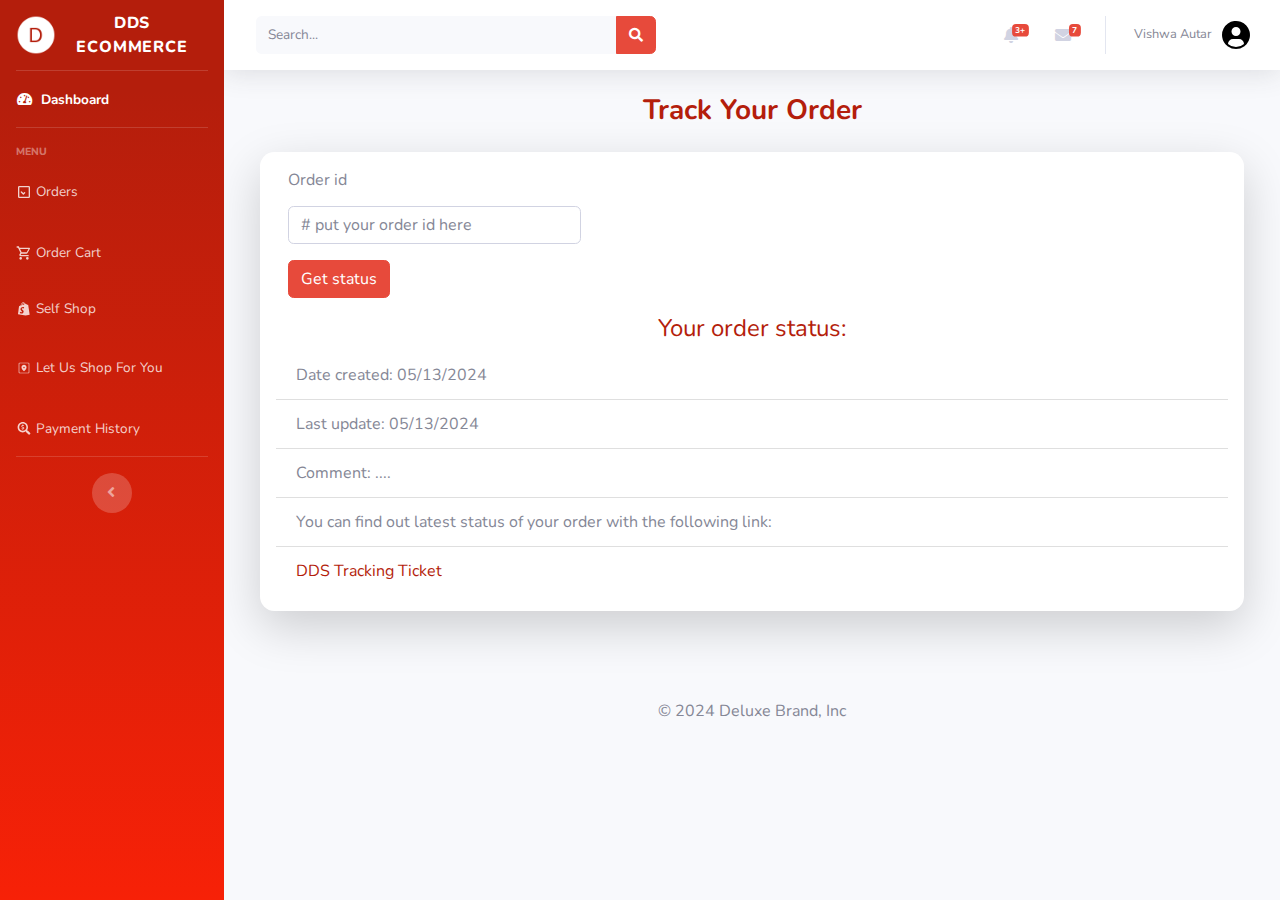
==== commit cbbd04d3: "Add files via upload" ====
--- a/order tracking.html
+++ b/order tracking.html
@@ -354,7 +354,7 @@
                                         </div>
                                         <div class="form-group">
                                             <div class="col-sm-offset-2 col-sm-10">
-                                                <button type="button" id="shopGetOrderStatusID" class="btn btn-success">Get status</button>
+                                                <button type="button" id="shopGetOrderStatusID" class="btn btn-danger">Get status</button>
                                             </div>
                                         </div>
                                     </div>
--- a/vendor/fontawesome-free/css/all.min.css
+++ b/vendor/fontawesome-free/css/all.min.css
@@ -0,0 +1,5 @@
+/*!
+ * Font Awesome Free 5.15.3 by @fontawesome - https://fontawesome.com
+ * License - https://fontawesome.com/license/free (Icons: CC BY 4.0, Fonts: SIL OFL 1.1, Code: MIT License)
+ */
+.fa,.fab,.fad,.fal,.far,.fas{-moz-osx-font-smoothing:grayscale;-webkit-font-smoothing:antialiased;display:inline-block;font-style:normal;font-variant:normal;text-rendering:auto;line-height:1}.fa-lg{font-size:1.33333em;line-height:.75em;vertical-align:-.0667em}.fa-xs{font-size:.75em}.fa-sm{font-size:.875em}.fa-1x{font-size:1em}.fa-2x{font-size:2em}.fa-3x{font-size:3em}.fa-4x{font-size:4em}.fa-5x{font-size:5em}.fa-6x{font-size:6em}.fa-7x{font-size:7em}.fa-8x{font-size:8em}.fa-9x{font-size:9em}.fa-10x{font-size:10em}.fa-fw{text-align:center;width:1.25em}.fa-ul{list-style-type:none;margin-left:2.5em;padding-left:0}.fa-ul>li{position:relative}.fa-li{left:-2em;position:absolute;text-align:center;width:2em;line-height:inherit}.fa-border{border:.08em solid #eee;border-radius:.1em;padding:.2em .25em .15em}.fa-pull-left{float:left}.fa-pull-right{float:right}.fa.fa-pull-left,.fab.fa-pull-left,.fal.fa-pull-left,.far.fa-pull-left,.fas.fa-pull-left{margin-right:.3em}.fa.fa-pull-right,.fab.fa-pull-right,.fal.fa-pull-right,.far.fa-pull-right,.fas.fa-pull-right{margin-left:.3em}.fa-spin{-webkit-animation:fa-spin 2s linear infinite;animation:fa-spin 2s linear infinite}.fa-pulse{-webkit-animation:fa-spin 1s steps(8) infinite;animation:fa-spin 1s steps(8) infinite}@-webkit-keyframes fa-spin{0%{-webkit-transform:rotate(0deg);transform:rotate(0deg)}to{-webkit-transform:rotate(1turn);transform:rotate(1turn)}}@keyframes fa-spin{0%{-webkit-transform:rotate(0deg);transform:rotate(0deg)}to{-webkit-transform:rotate(1turn);transform:rotate(1turn)}}.fa-rotate-90{-ms-filter:"progid:DXImageTransform.Microsoft.BasicImage(rotation=1)";-webkit-transform:rotate(90deg);transform:rotate(90deg)}.fa-rotate-180{-ms-filter:"progid:DXImageTransform.Microsoft.BasicImage(rotation=2)";-webkit-transform:rotate(180deg);transform:rotate(180deg)}.fa-rotate-270{-ms-filter:"progid:DXImageTransform.Microsoft.BasicImage(rotation=3)";-webkit-transform:rotate(270deg);transform:rotate(270deg)}.fa-flip-horizontal{-ms-filter:"progid:DXImageTransform.Microsoft.BasicImage(rotation=0, mirror=1)";-webkit-transform:scaleX(-1);transform:scaleX(-1)}.fa-flip-vertical{-webkit-transform:scaleY(-1);transform:scaleY(-1)}.fa-flip-both,.fa-flip-horizontal.fa-flip-vertical,.fa-flip-vertical{-ms-filter:"progid:DXImageTransform.Microsoft.BasicImage(rotation=2, mirror=1)"}.fa-flip-both,.fa-flip-horizontal.fa-flip-vertical{-webkit-transform:scale(-1);transform:scale(-1)}:root .fa-flip-both,:root .fa-flip-horizontal,:root .fa-flip-vertical,:root .fa-rotate-90,:root .fa-rotate-180,:root .fa-rotate-270{-webkit-filter:none;filter:none}.fa-stack{display:inline-block;height:2em;line-height:2em;position:relative;vertical-align:middle;width:2.5em}.fa-stack-1x,.fa-stack-2x{left:0;position:absolute;text-align:center;width:100%}.fa-stack-1x{line-height:inherit}.fa-stack-2x{font-size:2em}.fa-inverse{color:#fff}.fa-500px:before{content:"\f26e"}.fa-accessible-icon:before{content:"\f368"}.fa-accusoft:before{content:"\f369"}.fa-acquisitions-incorporated:before{content:"\f6af"}.fa-ad:before{content:"\f641"}.fa-address-book:before{content:"\f2b9"}.fa-address-card:before{content:"\f2bb"}.fa-adjust:before{content:"\f042"}.fa-adn:before{content:"\f170"}.fa-adversal:before{content:"\f36a"}.fa-affiliatetheme:before{content:"\f36b"}.fa-air-freshener:before{content:"\f5d0"}.fa-airbnb:before{content:"\f834"}.fa-algolia:before{content:"\f36c"}.fa-align-center:before{content:"\f037"}.fa-align-justify:before{content:"\f039"}.fa-align-left:before{content:"\f036"}.fa-align-right:before{content:"\f038"}.fa-alipay:before{content:"\f642"}.fa-allergies:before{content:"\f461"}.fa-amazon:before{content:"\f270"}.fa-amazon-pay:before{content:"\f42c"}.fa-ambulance:before{content:"\f0f9"}.fa-american-sign-language-interpreting:before{content:"\f2a3"}.fa-amilia:before{content:"\f36d"}.fa-anchor:before{content:"\f13d"}.fa-android:before{content:"\f17b"}.fa-angellist:before{content:"\f209"}.fa-angle-double-down:before{content:"\f103"}.fa-angle-double-left:before{content:"\f100"}.fa-angle-double-right:before{content:"\f101"}.fa-angle-double-up:before{content:"\f102"}.fa-angle-down:before{content:"\f107"}.fa-angle-left:before{content:"\f104"}.fa-angle-right:before{content:"\f105"}.fa-angle-up:before{content:"\f106"}.fa-angry:before{content:"\f556"}.fa-angrycreative:before{content:"\f36e"}.fa-angular:before{content:"\f420"}.fa-ankh:before{content:"\f644"}.fa-app-store:before{content:"\f36f"}.fa-app-store-ios:before{content:"\f370"}.fa-apper:before{content:"\f371"}.fa-apple:before{content:"\f179"}.fa-apple-alt:before{content:"\f5d1"}.fa-apple-pay:before{content:"\f415"}.fa-archive:before{content:"\f187"}.fa-archway:before{content:"\f557"}.fa-arrow-alt-circle-down:before{content:"\f358"}.fa-arrow-alt-circle-left:before{content:"\f359"}.fa-arrow-alt-circle-right:before{content:"\f35a"}.fa-arrow-alt-circle-up:before{content:"\f35b"}.fa-arrow-circle-down:before{content:"\f0ab"}.fa-arrow-circle-left:before{content:"\f0a8"}.fa-arrow-circle-right:before{content:"\f0a9"}.fa-arrow-circle-up:before{content:"\f0aa"}.fa-arrow-down:before{content:"\f063"}.fa-arrow-left:before{content:"\f060"}.fa-arrow-right:before{content:"\f061"}.fa-arrow-up:before{content:"\f062"}.fa-arrows-alt:before{content:"\f0b2"}.fa-arrows-alt-h:before{content:"\f337"}.fa-arrows-alt-v:before{content:"\f338"}.fa-artstation:before{content:"\f77a"}.fa-assistive-listening-systems:before{content:"\f2a2"}.fa-asterisk:before{content:"\f069"}.fa-asymmetrik:before{content:"\f372"}.fa-at:before{content:"\f1fa"}.fa-atlas:before{content:"\f558"}.fa-atlassian:before{content:"\f77b"}.fa-atom:before{content:"\f5d2"}.fa-audible:before{content:"\f373"}.fa-audio-description:before{content:"\f29e"}.fa-autoprefixer:before{content:"\f41c"}.fa-avianex:before{content:"\f374"}.fa-aviato:before{content:"\f421"}.fa-award:before{content:"\f559"}.fa-aws:before{content:"\f375"}.fa-baby:before{content:"\f77c"}.fa-baby-carriage:before{content:"\f77d"}.fa-backspace:before{content:"\f55a"}.fa-backward:before{content:"\f04a"}.fa-bacon:before{content:"\f7e5"}.fa-bacteria:before{content:"\e059"}.fa-bacterium:before{content:"\e05a"}.fa-bahai:before{content:"\f666"}.fa-balance-scale:before{content:"\f24e"}.fa-balance-scale-left:before{content:"\f515"}.fa-balance-scale-right:before{content:"\f516"}.fa-ban:before{content:"\f05e"}.fa-band-aid:before{content:"\f462"}.fa-bandcamp:before{content:"\f2d5"}.fa-barcode:before{content:"\f02a"}.fa-bars:before{content:"\f0c9"}.fa-baseball-ball:before{content:"\f433"}.fa-basketball-ball:before{content:"\f434"}.fa-bath:before{content:"\f2cd"}.fa-battery-empty:before{content:"\f244"}.fa-battery-full:before{content:"\f240"}.fa-battery-half:before{content:"\f242"}.fa-battery-quarter:before{content:"\f243"}.fa-battery-three-quarters:before{content:"\f241"}.fa-battle-net:before{content:"\f835"}.fa-bed:before{content:"\f236"}.fa-beer:before{content:"\f0fc"}.fa-behance:before{content:"\f1b4"}.fa-behance-square:before{content:"\f1b5"}.fa-bell:before{content:"\f0f3"}.fa-bell-slash:before{content:"\f1f6"}.fa-bezier-curve:before{content:"\f55b"}.fa-bible:before{content:"\f647"}.fa-bicycle:before{content:"\f206"}.fa-biking:before{content:"\f84a"}.fa-bimobject:before{content:"\f378"}.fa-binoculars:before{content:"\f1e5"}.fa-biohazard:before{content:"\f780"}.fa-birthday-cake:before{content:"\f1fd"}.fa-bitbucket:before{content:"\f171"}.fa-bitcoin:before{content:"\f379"}.fa-bity:before{content:"\f37a"}.fa-black-tie:before{content:"\f27e"}.fa-blackberry:before{content:"\f37b"}.fa-blender:before{content:"\f517"}.fa-blender-phone:before{content:"\f6b6"}.fa-blind:before{content:"\f29d"}.fa-blog:before{content:"\f781"}.fa-blogger:before{content:"\f37c"}.fa-blogger-b:before{content:"\f37d"}.fa-bluetooth:before{content:"\f293"}.fa-bluetooth-b:before{content:"\f294"}.fa-bold:before{content:"\f032"}.fa-bolt:before{content:"\f0e7"}.fa-bomb:before{content:"\f1e2"}.fa-bone:before{content:"\f5d7"}.fa-bong:before{content:"\f55c"}.fa-book:before{content:"\f02d"}.fa-book-dead:before{content:"\f6b7"}.fa-book-medical:before{content:"\f7e6"}.fa-book-open:before{content:"\f518"}.fa-book-reader:before{content:"\f5da"}.fa-bookmark:before{content:"\f02e"}.fa-bootstrap:before{content:"\f836"}.fa-border-all:before{content:"\f84c"}.fa-border-none:before{content:"\f850"}.fa-border-style:before{content:"\f853"}.fa-bowling-ball:before{content:"\f436"}.fa-box:before{content:"\f466"}.fa-box-open:before{content:"\f49e"}.fa-box-tissue:before{content:"\e05b"}.fa-boxes:before{content:"\f468"}.fa-braille:before{content:"\f2a1"}.fa-brain:before{content:"\f5dc"}.fa-bread-slice:before{content:"\f7ec"}.fa-briefcase:before{content:"\f0b1"}.fa-briefcase-medical:before{content:"\f469"}.fa-broadcast-tower:before{content:"\f519"}.fa-broom:before{content:"\f51a"}.fa-brush:before{content:"\f55d"}.fa-btc:before{content:"\f15a"}.fa-buffer:before{content:"\f837"}.fa-bug:before{content:"\f188"}.fa-building:before{content:"\f1ad"}.fa-bullhorn:before{content:"\f0a1"}.fa-bullseye:before{content:"\f140"}.fa-burn:before{content:"\f46a"}.fa-buromobelexperte:before{content:"\f37f"}.fa-bus:before{content:"\f207"}.fa-bus-alt:before{content:"\f55e"}.fa-business-time:before{content:"\f64a"}.fa-buy-n-large:before{content:"\f8a6"}.fa-buysellads:before{content:"\f20d"}.fa-calculator:before{content:"\f1ec"}.fa-calendar:before{content:"\f133"}.fa-calendar-alt:before{content:"\f073"}.fa-calendar-check:before{content:"\f274"}.fa-calendar-day:before{content:"\f783"}.fa-calendar-minus:before{content:"\f272"}.fa-calendar-plus:before{content:"\f271"}.fa-calendar-times:before{content:"\f273"}.fa-calendar-week:before{content:"\f784"}.fa-camera:before{content:"\f030"}.fa-camera-retro:before{content:"\f083"}.fa-campground:before{content:"\f6bb"}.fa-canadian-maple-leaf:before{content:"\f785"}.fa-candy-cane:before{content:"\f786"}.fa-cannabis:before{content:"\f55f"}.fa-capsules:before{content:"\f46b"}.fa-car:before{content:"\f1b9"}.fa-car-alt:before{content:"\f5de"}.fa-car-battery:before{content:"\f5df"}.fa-car-crash:before{content:"\f5e1"}.fa-car-side:before{content:"\f5e4"}.fa-caravan:before{content:"\f8ff"}.fa-caret-down:before{content:"\f0d7"}.fa-caret-left:before{content:"\f0d9"}.fa-caret-right:before{content:"\f0da"}.fa-caret-square-down:before{content:"\f150"}.fa-caret-square-left:before{content:"\f191"}.fa-caret-square-right:before{content:"\f152"}.fa-caret-square-up:before{content:"\f151"}.fa-caret-up:before{content:"\f0d8"}.fa-carrot:before{content:"\f787"}.fa-cart-arrow-down:before{content:"\f218"}.fa-cart-plus:before{content:"\f217"}.fa-cash-register:before{content:"\f788"}.fa-cat:before{content:"\f6be"}.fa-cc-amazon-pay:before{content:"\f42d"}.fa-cc-amex:before{content:"\f1f3"}.fa-cc-apple-pay:before{content:"\f416"}.fa-cc-diners-club:before{content:"\f24c"}.fa-cc-discover:before{content:"\f1f2"}.fa-cc-jcb:before{content:"\f24b"}.fa-cc-mastercard:before{content:"\f1f1"}.fa-cc-paypal:before{content:"\f1f4"}.fa-cc-stripe:before{content:"\f1f5"}.fa-cc-visa:before{content:"\f1f0"}.fa-centercode:before{content:"\f380"}.fa-centos:before{content:"\f789"}.fa-certificate:before{content:"\f0a3"}.fa-chair:before{content:"\f6c0"}.fa-chalkboard:before{content:"\f51b"}.fa-chalkboard-teacher:before{content:"\f51c"}.fa-charging-station:before{content:"\f5e7"}.fa-chart-area:before{content:"\f1fe"}.fa-chart-bar:before{content:"\f080"}.fa-chart-line:before{content:"\f201"}.fa-chart-pie:before{content:"\f200"}.fa-check:before{content:"\f00c"}.fa-check-circle:before{content:"\f058"}.fa-check-double:before{content:"\f560"}.fa-check-square:before{content:"\f14a"}.fa-cheese:before{content:"\f7ef"}.fa-chess:before{content:"\f439"}.fa-chess-bishop:before{content:"\f43a"}.fa-chess-board:before{content:"\f43c"}.fa-chess-king:before{content:"\f43f"}.fa-chess-knight:before{content:"\f441"}.fa-chess-pawn:before{content:"\f443"}.fa-chess-queen:before{content:"\f445"}.fa-chess-rook:before{content:"\f447"}.fa-chevron-circle-down:before{content:"\f13a"}.fa-chevron-circle-left:before{content:"\f137"}.fa-chevron-circle-right:before{content:"\f138"}.fa-chevron-circle-up:before{content:"\f139"}.fa-chevron-down:before{content:"\f078"}.fa-chevron-left:before{content:"\f053"}.fa-chevron-right:before{content:"\f054"}.fa-chevron-up:before{content:"\f077"}.fa-child:before{content:"\f1ae"}.fa-chrome:before{content:"\f268"}.fa-chromecast:before{content:"\f838"}.fa-church:before{content:"\f51d"}.fa-circle:before{content:"\f111"}.fa-circle-notch:before{content:"\f1ce"}.fa-city:before{content:"\f64f"}.fa-clinic-medical:before{content:"\f7f2"}.fa-clipboard:before{content:"\f328"}.fa-clipboard-check:before{content:"\f46c"}.fa-clipboard-list:before{content:"\f46d"}.fa-clock:before{content:"\f017"}.fa-clone:before{content:"\f24d"}.fa-closed-captioning:before{content:"\f20a"}.fa-cloud:before{content:"\f0c2"}.fa-cloud-download-alt:before{content:"\f381"}.fa-cloud-meatball:before{content:"\f73b"}.fa-cloud-moon:before{content:"\f6c3"}.fa-cloud-moon-rain:before{content:"\f73c"}.fa-cloud-rain:before{content:"\f73d"}.fa-cloud-showers-heavy:before{content:"\f740"}.fa-cloud-sun:before{content:"\f6c4"}.fa-cloud-sun-rain:before{content:"\f743"}.fa-cloud-upload-alt:before{content:"\f382"}.fa-cloudflare:before{content:"\e07d"}.fa-cloudscale:before{content:"\f383"}.fa-cloudsmith:before{content:"\f384"}.fa-cloudversify:before{content:"\f385"}.fa-cocktail:before{content:"\f561"}.fa-code:before{content:"\f121"}.fa-code-branch:before{content:"\f126"}.fa-codepen:before{content:"\f1cb"}.fa-codiepie:before{content:"\f284"}.fa-coffee:before{content:"\f0f4"}.fa-cog:before{content:"\f013"}.fa-cogs:before{content:"\f085"}.fa-coins:before{content:"\f51e"}.fa-columns:before{content:"\f0db"}.fa-comment:before{content:"\f075"}.fa-comment-alt:before{content:"\f27a"}.fa-comment-dollar:before{content:"\f651"}.fa-comment-dots:before{content:"\f4ad"}.fa-comment-medical:before{content:"\f7f5"}.fa-comment-slash:before{content:"\f4b3"}.fa-comments:before{content:"\f086"}.fa-comments-dollar:before{content:"\f653"}.fa-compact-disc:before{content:"\f51f"}.fa-compass:before{content:"\f14e"}.fa-compress:before{content:"\f066"}.fa-compress-alt:before{content:"\f422"}.fa-compress-arrows-alt:before{content:"\f78c"}.fa-concierge-bell:before{content:"\f562"}.fa-confluence:before{content:"\f78d"}.fa-connectdevelop:before{content:"\f20e"}.fa-contao:before{content:"\f26d"}.fa-cookie:before{content:"\f563"}.fa-cookie-bite:before{content:"\f564"}.fa-copy:before{content:"\f0c5"}.fa-copyright:before{content:"\f1f9"}.fa-cotton-bureau:before{content:"\f89e"}.fa-couch:before{content:"\f4b8"}.fa-cpanel:before{content:"\f388"}.fa-creative-commons:before{content:"\f25e"}.fa-creative-commons-by:before{content:"\f4e7"}.fa-creative-commons-nc:before{content:"\f4e8"}.fa-creative-commons-nc-eu:before{content:"\f4e9"}.fa-creative-commons-nc-jp:before{content:"\f4ea"}.fa-creative-commons-nd:before{content:"\f4eb"}.fa-creative-commons-pd:before{content:"\f4ec"}.fa-creative-commons-pd-alt:before{content:"\f4ed"}.fa-creative-commons-remix:before{content:"\f4ee"}.fa-creative-commons-sa:before{content:"\f4ef"}.fa-creative-commons-sampling:before{content:"\f4f0"}.fa-creative-commons-sampling-plus:before{content:"\f4f1"}.fa-creative-commons-share:before{content:"\f4f2"}.fa-creative-commons-zero:before{content:"\f4f3"}.fa-credit-card:before{content:"\f09d"}.fa-critical-role:before{content:"\f6c9"}.fa-crop:before{content:"\f125"}.fa-crop-alt:before{content:"\f565"}.fa-cross:before{content:"\f654"}.fa-crosshairs:before{content:"\f05b"}.fa-crow:before{content:"\f520"}.fa-crown:before{content:"\f521"}.fa-crutch:before{content:"\f7f7"}.fa-css3:before{content:"\f13c"}.fa-css3-alt:before{content:"\f38b"}.fa-cube:before{content:"\f1b2"}.fa-cubes:before{content:"\f1b3"}.fa-cut:before{content:"\f0c4"}.fa-cuttlefish:before{content:"\f38c"}.fa-d-and-d:before{content:"\f38d"}.fa-d-and-d-beyond:before{content:"\f6ca"}.fa-dailymotion:before{content:"\e052"}.fa-dashcube:before{content:"\f210"}.fa-database:before{content:"\f1c0"}.fa-deaf:before{content:"\f2a4"}.fa-deezer:before{content:"\e077"}.fa-delicious:before{content:"\f1a5"}.fa-democrat:before{content:"\f747"}.fa-deploydog:before{content:"\f38e"}.fa-deskpro:before{content:"\f38f"}.fa-desktop:before{content:"\f108"}.fa-dev:before{content:"\f6cc"}.fa-deviantart:before{content:"\f1bd"}.fa-dharmachakra:before{content:"\f655"}.fa-dhl:before{content:"\f790"}.fa-diagnoses:before{content:"\f470"}.fa-diaspora:before{content:"\f791"}.fa-dice:before{content:"\f522"}.fa-dice-d20:before{content:"\f6cf"}.fa-dice-d6:before{content:"\f6d1"}.fa-dice-five:before{content:"\f523"}.fa-dice-four:before{content:"\f524"}.fa-dice-one:before{content:"\f525"}.fa-dice-six:before{content:"\f526"}.fa-dice-three:before{content:"\f527"}.fa-dice-two:before{content:"\f528"}.fa-digg:before{content:"\f1a6"}.fa-digital-ocean:before{content:"\f391"}.fa-digital-tachograph:before{content:"\f566"}.fa-directions:before{content:"\f5eb"}.fa-discord:before{content:"\f392"}.fa-discourse:before{content:"\f393"}.fa-disease:before{content:"\f7fa"}.fa-divide:before{content:"\f529"}.fa-dizzy:before{content:"\f567"}.fa-dna:before{content:"\f471"}.fa-dochub:before{content:"\f394"}.fa-docker:before{content:"\f395"}.fa-dog:before{content:"\f6d3"}.fa-dollar-sign:before{content:"\f155"}.fa-dolly:before{content:"\f472"}.fa-dolly-flatbed:before{content:"\f474"}.fa-donate:before{content:"\f4b9"}.fa-door-closed:before{content:"\f52a"}.fa-door-open:before{content:"\f52b"}.fa-dot-circle:before{content:"\f192"}.fa-dove:before{content:"\f4ba"}.fa-download:before{content:"\f019"}.fa-draft2digital:before{content:"\f396"}.fa-drafting-compass:before{content:"\f568"}.fa-dragon:before{content:"\f6d5"}.fa-draw-polygon:before{content:"\f5ee"}.fa-dribbble:before{content:"\f17d"}.fa-dribbble-square:before{content:"\f397"}.fa-dropbox:before{content:"\f16b"}.fa-drum:before{content:"\f569"}.fa-drum-steelpan:before{content:"\f56a"}.fa-drumstick-bite:before{content:"\f6d7"}.fa-drupal:before{content:"\f1a9"}.fa-dumbbell:before{content:"\f44b"}.fa-dumpster:before{content:"\f793"}.fa-dumpster-fire:before{content:"\f794"}.fa-dungeon:before{content:"\f6d9"}.fa-dyalog:before{content:"\f399"}.fa-earlybirds:before{content:"\f39a"}.fa-ebay:before{content:"\f4f4"}.fa-edge:before{content:"\f282"}.fa-edge-legacy:before{content:"\e078"}.fa-edit:before{content:"\f044"}.fa-egg:before{content:"\f7fb"}.fa-eject:before{content:"\f052"}.fa-elementor:before{content:"\f430"}.fa-ellipsis-h:before{content:"\f141"}.fa-ellipsis-v:before{content:"\f142"}.fa-ello:before{content:"\f5f1"}.fa-ember:before{content:"\f423"}.fa-empire:before{content:"\f1d1"}.fa-envelope:before{content:"\f0e0"}.fa-envelope-open:before{content:"\f2b6"}.fa-envelope-open-text:before{content:"\f658"}.fa-envelope-square:before{content:"\f199"}.fa-envira:before{content:"\f299"}.fa-equals:before{content:"\f52c"}.fa-eraser:before{content:"\f12d"}.fa-erlang:before{content:"\f39d"}.fa-ethereum:before{content:"\f42e"}.fa-ethernet:before{content:"\f796"}.fa-etsy:before{content:"\f2d7"}.fa-euro-sign:before{content:"\f153"}.fa-evernote:before{content:"\f839"}.fa-exchange-alt:before{content:"\f362"}.fa-exclamation:before{content:"\f12a"}.fa-exclamation-circle:before{content:"\f06a"}.fa-exclamation-triangle:before{content:"\f071"}.fa-expand:before{content:"\f065"}.fa-expand-alt:before{content:"\f424"}.fa-expand-arrows-alt:before{content:"\f31e"}.fa-expeditedssl:before{content:"\f23e"}.fa-external-link-alt:before{content:"\f35d"}.fa-external-link-square-alt:before{content:"\f360"}.fa-eye:before{content:"\f06e"}.fa-eye-dropper:before{content:"\f1fb"}.fa-eye-slash:before{content:"\f070"}.fa-facebook:before{content:"\f09a"}.fa-facebook-f:before{content:"\f39e"}.fa-facebook-messenger:before{content:"\f39f"}.fa-facebook-square:before{content:"\f082"}.fa-fan:before{content:"\f863"}.fa-fantasy-flight-games:before{content:"\f6dc"}.fa-fast-backward:before{content:"\f049"}.fa-fast-forward:before{content:"\f050"}.fa-faucet:before{content:"\e005"}.fa-fax:before{content:"\f1ac"}.fa-feather:before{content:"\f52d"}.fa-feather-alt:before{content:"\f56b"}.fa-fedex:before{content:"\f797"}.fa-fedora:before{content:"\f798"}.fa-female:before{content:"\f182"}.fa-fighter-jet:before{content:"\f0fb"}.fa-figma:before{content:"\f799"}.fa-file:before{content:"\f15b"}.fa-file-alt:before{content:"\f15c"}.fa-file-archive:before{content:"\f1c6"}.fa-file-audio:before{content:"\f1c7"}.fa-file-code:before{content:"\f1c9"}.fa-file-contract:before{content:"\f56c"}.fa-file-csv:before{content:"\f6dd"}.fa-file-download:before{content:"\f56d"}.fa-file-excel:before{content:"\f1c3"}.fa-file-export:before{content:"\f56e"}.fa-file-image:before{content:"\f1c5"}.fa-file-import:before{content:"\f56f"}.fa-file-invoice:before{content:"\f570"}.fa-file-invoice-dollar:before{content:"\f571"}.fa-file-medical:before{content:"\f477"}.fa-file-medical-alt:before{content:"\f478"}.fa-file-pdf:before{content:"\f1c1"}.fa-file-powerpoint:before{content:"\f1c4"}.fa-file-prescription:before{content:"\f572"}.fa-file-signature:before{content:"\f573"}.fa-file-upload:before{content:"\f574"}.fa-file-video:before{content:"\f1c8"}.fa-file-word:before{content:"\f1c2"}.fa-fill:before{content:"\f575"}.fa-fill-drip:before{content:"\f576"}.fa-film:before{content:"\f008"}.fa-filter:before{content:"\f0b0"}.fa-fingerprint:before{content:"\f577"}.fa-fire:before{content:"\f06d"}.fa-fire-alt:before{content:"\f7e4"}.fa-fire-extinguisher:before{content:"\f134"}.fa-firefox:before{content:"\f269"}.fa-firefox-browser:before{content:"\e007"}.fa-first-aid:before{content:"\f479"}.fa-first-order:before{content:"\f2b0"}.fa-first-order-alt:before{content:"\f50a"}.fa-firstdraft:before{content:"\f3a1"}.fa-fish:before{content:"\f578"}.fa-fist-raised:before{content:"\f6de"}.fa-flag:before{content:"\f024"}.fa-flag-checkered:before{content:"\f11e"}.fa-flag-usa:before{content:"\f74d"}.fa-flask:before{content:"\f0c3"}.fa-flickr:before{content:"\f16e"}.fa-flipboard:before{content:"\f44d"}.fa-flushed:before{content:"\f579"}.fa-fly:before{content:"\f417"}.fa-folder:before{content:"\f07b"}.fa-folder-minus:before{content:"\f65d"}.fa-folder-open:before{content:"\f07c"}.fa-folder-plus:before{content:"\f65e"}.fa-font:before{content:"\f031"}.fa-font-awesome:before{content:"\f2b4"}.fa-font-awesome-alt:before{content:"\f35c"}.fa-font-awesome-flag:before{content:"\f425"}.fa-font-awesome-logo-full:before{content:"\f4e6"}.fa-fonticons:before{content:"\f280"}.fa-fonticons-fi:before{content:"\f3a2"}.fa-football-ball:before{content:"\f44e"}.fa-fort-awesome:before{content:"\f286"}.fa-fort-awesome-alt:before{content:"\f3a3"}.fa-forumbee:before{content:"\f211"}.fa-forward:before{content:"\f04e"}.fa-foursquare:before{content:"\f180"}.fa-free-code-camp:before{content:"\f2c5"}.fa-freebsd:before{content:"\f3a4"}.fa-frog:before{content:"\f52e"}.fa-frown:before{content:"\f119"}.fa-frown-open:before{content:"\f57a"}.fa-fulcrum:before{content:"\f50b"}.fa-funnel-dollar:before{content:"\f662"}.fa-futbol:before{content:"\f1e3"}.fa-galactic-republic:before{content:"\f50c"}.fa-galactic-senate:before{content:"\f50d"}.fa-gamepad:before{content:"\f11b"}.fa-gas-pump:before{content:"\f52f"}.fa-gavel:before{content:"\f0e3"}.fa-gem:before{content:"\f3a5"}.fa-genderless:before{content:"\f22d"}.fa-get-pocket:before{content:"\f265"}.fa-gg:before{content:"\f260"}.fa-gg-circle:before{content:"\f261"}.fa-ghost:before{content:"\f6e2"}.fa-gift:before{content:"\f06b"}.fa-gifts:before{content:"\f79c"}.fa-git:before{content:"\f1d3"}.fa-git-alt:before{content:"\f841"}.fa-git-square:before{content:"\f1d2"}.fa-github:before{content:"\f09b"}.fa-github-alt:before{content:"\f113"}.fa-github-square:before{content:"\f092"}.fa-gitkraken:before{content:"\f3a6"}.fa-gitlab:before{content:"\f296"}.fa-gitter:before{content:"\f426"}.fa-glass-cheers:before{content:"\f79f"}.fa-glass-martini:before{content:"\f000"}.fa-glass-martini-alt:before{content:"\f57b"}.fa-glass-whiskey:before{content:"\f7a0"}.fa-glasses:before{content:"\f530"}.fa-glide:before{content:"\f2a5"}.fa-glide-g:before{content:"\f2a6"}.fa-globe:before{content:"\f0ac"}.fa-globe-africa:before{content:"\f57c"}.fa-globe-americas:before{content:"\f57d"}.fa-globe-asia:before{content:"\f57e"}.fa-globe-europe:before{content:"\f7a2"}.fa-gofore:before{content:"\f3a7"}.fa-golf-ball:before{content:"\f450"}.fa-goodreads:before{content:"\f3a8"}.fa-goodreads-g:before{content:"\f3a9"}.fa-google:before{content:"\f1a0"}.fa-google-drive:before{content:"\f3aa"}.fa-google-pay:before{content:"\e079"}.fa-google-play:before{content:"\f3ab"}.fa-google-plus:before{content:"\f2b3"}.fa-google-plus-g:before{content:"\f0d5"}.fa-google-plus-square:before{content:"\f0d4"}.fa-google-wallet:before{content:"\f1ee"}.fa-gopuram:before{content:"\f664"}.fa-graduation-cap:before{content:"\f19d"}.fa-gratipay:before{content:"\f184"}.fa-grav:before{content:"\f2d6"}.fa-greater-than:before{content:"\f531"}.fa-greater-than-equal:before{content:"\f532"}.fa-grimace:before{content:"\f57f"}.fa-grin:before{content:"\f580"}.fa-grin-alt:before{content:"\f581"}.fa-grin-beam:before{content:"\f582"}.fa-grin-beam-sweat:before{content:"\f583"}.fa-grin-hearts:before{content:"\f584"}.fa-grin-squint:before{content:"\f585"}.fa-grin-squint-tears:before{content:"\f586"}.fa-grin-stars:before{content:"\f587"}.fa-grin-tears:before{content:"\f588"}.fa-grin-tongue:before{content:"\f589"}.fa-grin-tongue-squint:before{content:"\f58a"}.fa-grin-tongue-wink:before{content:"\f58b"}.fa-grin-wink:before{content:"\f58c"}.fa-grip-horizontal:before{content:"\f58d"}.fa-grip-lines:before{content:"\f7a4"}.fa-grip-lines-vertical:before{content:"\f7a5"}.fa-grip-vertical:before{content:"\f58e"}.fa-gripfire:before{content:"\f3ac"}.fa-grunt:before{content:"\f3ad"}.fa-guilded:before{content:"\e07e"}.fa-guitar:before{content:"\f7a6"}.fa-gulp:before{content:"\f3ae"}.fa-h-square:before{content:"\f0fd"}.fa-hacker-news:before{content:"\f1d4"}.fa-hacker-news-square:before{content:"\f3af"}.fa-hackerrank:before{content:"\f5f7"}.fa-hamburger:before{content:"\f805"}.fa-hammer:before{content:"\f6e3"}.fa-hamsa:before{content:"\f665"}.fa-hand-holding:before{content:"\f4bd"}.fa-hand-holding-heart:before{content:"\f4be"}.fa-hand-holding-medical:before{content:"\e05c"}.fa-hand-holding-usd:before{content:"\f4c0"}.fa-hand-holding-water:before{content:"\f4c1"}.fa-hand-lizard:before{content:"\f258"}.fa-hand-middle-finger:before{content:"\f806"}.fa-hand-paper:before{content:"\f256"}.fa-hand-peace:before{content:"\f25b"}.fa-hand-point-down:before{content:"\f0a7"}.fa-hand-point-left:before{content:"\f0a5"}.fa-hand-point-right:before{content:"\f0a4"}.fa-hand-point-up:before{content:"\f0a6"}.fa-hand-pointer:before{content:"\f25a"}.fa-hand-rock:before{content:"\f255"}.fa-hand-scissors:before{content:"\f257"}.fa-hand-sparkles:before{content:"\e05d"}.fa-hand-spock:before{content:"\f259"}.fa-hands:before{content:"\f4c2"}.fa-hands-helping:before{content:"\f4c4"}.fa-hands-wash:before{content:"\e05e"}.fa-handshake:before{content:"\f2b5"}.fa-handshake-alt-slash:before{content:"\e05f"}.fa-handshake-slash:before{content:"\e060"}.fa-hanukiah:before{content:"\f6e6"}.fa-hard-hat:before{content:"\f807"}.fa-hashtag:before{content:"\f292"}.fa-hat-cowboy:before{content:"\f8c0"}.fa-hat-cowboy-side:before{content:"\f8c1"}.fa-hat-wizard:before{content:"\f6e8"}.fa-hdd:before{content:"\f0a0"}.fa-head-side-cough:before{content:"\e061"}.fa-head-side-cough-slash:before{content:"\e062"}.fa-head-side-mask:before{content:"\e063"}.fa-head-side-virus:before{content:"\e064"}.fa-heading:before{content:"\f1dc"}.fa-headphones:before{content:"\f025"}.fa-headphones-alt:before{content:"\f58f"}.fa-headset:before{content:"\f590"}.fa-heart:before{content:"\f004"}.fa-heart-broken:before{content:"\f7a9"}.fa-heartbeat:before{content:"\f21e"}.fa-helicopter:before{content:"\f533"}.fa-highlighter:before{content:"\f591"}.fa-hiking:before{content:"\f6ec"}.fa-hippo:before{content:"\f6ed"}.fa-hips:before{content:"\f452"}.fa-hire-a-helper:before{content:"\f3b0"}.fa-history:before{content:"\f1da"}.fa-hive:before{content:"\e07f"}.fa-hockey-puck:before{content:"\f453"}.fa-holly-berry:before{content:"\f7aa"}.fa-home:before{content:"\f015"}.fa-hooli:before{content:"\f427"}.fa-hornbill:before{content:"\f592"}.fa-horse:before{content:"\f6f0"}.fa-horse-head:before{content:"\f7ab"}.fa-hospital:before{content:"\f0f8"}.fa-hospital-alt:before{content:"\f47d"}.fa-hospital-symbol:before{content:"\f47e"}.fa-hospital-user:before{content:"\f80d"}.fa-hot-tub:before{content:"\f593"}.fa-hotdog:before{content:"\f80f"}.fa-hotel:before{content:"\f594"}.fa-hotjar:before{content:"\f3b1"}.fa-hourglass:before{content:"\f254"}.fa-hourglass-end:before{content:"\f253"}.fa-hourglass-half:before{content:"\f252"}.fa-hourglass-start:before{content:"\f251"}.fa-house-damage:before{content:"\f6f1"}.fa-house-user:before{content:"\e065"}.fa-houzz:before{content:"\f27c"}.fa-hryvnia:before{content:"\f6f2"}.fa-html5:before{content:"\f13b"}.fa-hubspot:before{content:"\f3b2"}.fa-i-cursor:before{content:"\f246"}.fa-ice-cream:before{content:"\f810"}.fa-icicles:before{content:"\f7ad"}.fa-icons:before{content:"\f86d"}.fa-id-badge:before{content:"\f2c1"}.fa-id-card:before{content:"\f2c2"}.fa-id-card-alt:before{content:"\f47f"}.fa-ideal:before{content:"\e013"}.fa-igloo:before{content:"\f7ae"}.fa-image:before{content:"\f03e"}.fa-images:before{content:"\f302"}.fa-imdb:before{content:"\f2d8"}.fa-inbox:before{content:"\f01c"}.fa-indent:before{content:"\f03c"}.fa-industry:before{content:"\f275"}.fa-infinity:before{content:"\f534"}.fa-info:before{content:"\f129"}.fa-info-circle:before{content:"\f05a"}.fa-innosoft:before{content:"\e080"}.fa-instagram:before{content:"\f16d"}.fa-instagram-square:before{content:"\e055"}.fa-instalod:before{content:"\e081"}.fa-intercom:before{content:"\f7af"}.fa-internet-explorer:before{content:"\f26b"}.fa-invision:before{content:"\f7b0"}.fa-ioxhost:before{content:"\f208"}.fa-italic:before{content:"\f033"}.fa-itch-io:before{content:"\f83a"}.fa-itunes:before{content:"\f3b4"}.fa-itunes-note:before{content:"\f3b5"}.fa-java:before{content:"\f4e4"}.fa-jedi:before{content:"\f669"}.fa-jedi-order:before{content:"\f50e"}.fa-jenkins:before{content:"\f3b6"}.fa-jira:before{content:"\f7b1"}.fa-joget:before{content:"\f3b7"}.fa-joint:before{content:"\f595"}.fa-joomla:before{content:"\f1aa"}.fa-journal-whills:before{content:"\f66a"}.fa-js:before{content:"\f3b8"}.fa-js-square:before{content:"\f3b9"}.fa-jsfiddle:before{content:"\f1cc"}.fa-kaaba:before{content:"\f66b"}.fa-kaggle:before{content:"\f5fa"}.fa-key:before{content:"\f084"}.fa-keybase:before{content:"\f4f5"}.fa-keyboard:before{content:"\f11c"}.fa-keycdn:before{content:"\f3ba"}.fa-khanda:before{content:"\f66d"}.fa-kickstarter:before{content:"\f3bb"}.fa-kickstarter-k:before{content:"\f3bc"}.fa-kiss:before{content:"\f596"}.fa-kiss-beam:before{content:"\f597"}.fa-kiss-wink-heart:before{content:"\f598"}.fa-kiwi-bird:before{content:"\f535"}.fa-korvue:before{content:"\f42f"}.fa-landmark:before{content:"\f66f"}.fa-language:before{content:"\f1ab"}.fa-laptop:before{content:"\f109"}.fa-laptop-code:before{content:"\f5fc"}.fa-laptop-house:before{content:"\e066"}.fa-laptop-medical:before{content:"\f812"}.fa-laravel:before{content:"\f3bd"}.fa-lastfm:before{content:"\f202"}.fa-lastfm-square:before{content:"\f203"}.fa-laugh:before{content:"\f599"}.fa-laugh-beam:before{content:"\f59a"}.fa-laugh-squint:before{content:"\f59b"}.fa-laugh-wink:before{content:"\f59c"}.fa-layer-group:before{content:"\f5fd"}.fa-leaf:before{content:"\f06c"}.fa-leanpub:before{content:"\f212"}.fa-lemon:before{content:"\f094"}.fa-less:before{content:"\f41d"}.fa-less-than:before{content:"\f536"}.fa-less-than-equal:before{content:"\f537"}.fa-level-down-alt:before{content:"\f3be"}.fa-level-up-alt:before{content:"\f3bf"}.fa-life-ring:before{content:"\f1cd"}.fa-lightbulb:before{content:"\f0eb"}.fa-line:before{content:"\f3c0"}.fa-link:before{content:"\f0c1"}.fa-linkedin:before{content:"\f08c"}.fa-linkedin-in:before{content:"\f0e1"}.fa-linode:before{content:"\f2b8"}.fa-linux:before{content:"\f17c"}.fa-lira-sign:before{content:"\f195"}.fa-list:before{content:"\f03a"}.fa-list-alt:before{content:"\f022"}.fa-list-ol:before{content:"\f0cb"}.fa-list-ul:before{content:"\f0ca"}.fa-location-arrow:before{content:"\f124"}.fa-lock:before{content:"\f023"}.fa-lock-open:before{content:"\f3c1"}.fa-long-arrow-alt-down:before{content:"\f309"}.fa-long-arrow-alt-left:before{content:"\f30a"}.fa-long-arrow-alt-right:before{content:"\f30b"}.fa-long-arrow-alt-up:before{content:"\f30c"}.fa-low-vision:before{content:"\f2a8"}.fa-luggage-cart:before{content:"\f59d"}.fa-lungs:before{content:"\f604"}.fa-lungs-virus:before{content:"\e067"}.fa-lyft:before{content:"\f3c3"}.fa-magento:before{content:"\f3c4"}.fa-magic:before{content:"\f0d0"}.fa-magnet:before{content:"\f076"}.fa-mail-bulk:before{content:"\f674"}.fa-mailchimp:before{content:"\f59e"}.fa-male:before{content:"\f183"}.fa-mandalorian:before{content:"\f50f"}.fa-map:before{content:"\f279"}.fa-map-marked:before{content:"\f59f"}.fa-map-marked-alt:before{content:"\f5a0"}.fa-map-marker:before{content:"\f041"}.fa-map-marker-alt:before{content:"\f3c5"}.fa-map-pin:before{content:"\f276"}.fa-map-signs:before{content:"\f277"}.fa-markdown:before{content:"\f60f"}.fa-marker:before{content:"\f5a1"}.fa-mars:before{content:"\f222"}.fa-mars-double:before{content:"\f227"}.fa-mars-stroke:before{content:"\f229"}.fa-mars-stroke-h:before{content:"\f22b"}.fa-mars-stroke-v:before{content:"\f22a"}.fa-mask:before{content:"\f6fa"}.fa-mastodon:before{content:"\f4f6"}.fa-maxcdn:before{content:"\f136"}.fa-mdb:before{content:"\f8ca"}.fa-medal:before{content:"\f5a2"}.fa-medapps:before{content:"\f3c6"}.fa-medium:before{content:"\f23a"}.fa-medium-m:before{content:"\f3c7"}.fa-medkit:before{content:"\f0fa"}.fa-medrt:before{content:"\f3c8"}.fa-meetup:before{content:"\f2e0"}.fa-megaport:before{content:"\f5a3"}.fa-meh:before{content:"\f11a"}.fa-meh-blank:before{content:"\f5a4"}.fa-meh-rolling-eyes:before{content:"\f5a5"}.fa-memory:before{content:"\f538"}.fa-mendeley:before{content:"\f7b3"}.fa-menorah:before{content:"\f676"}.fa-mercury:before{content:"\f223"}.fa-meteor:before{content:"\f753"}.fa-microblog:before{content:"\e01a"}.fa-microchip:before{content:"\f2db"}.fa-microphone:before{content:"\f130"}.fa-microphone-alt:before{content:"\f3c9"}.fa-microphone-alt-slash:before{content:"\f539"}.fa-microphone-slash:before{content:"\f131"}.fa-microscope:before{content:"\f610"}.fa-microsoft:before{content:"\f3ca"}.fa-minus:before{content:"\f068"}.fa-minus-circle:before{content:"\f056"}.fa-minus-square:before{content:"\f146"}.fa-mitten:before{content:"\f7b5"}.fa-mix:before{content:"\f3cb"}.fa-mixcloud:before{content:"\f289"}.fa-mixer:before{content:"\e056"}.fa-mizuni:before{content:"\f3cc"}.fa-mobile:before{content:"\f10b"}.fa-mobile-alt:before{content:"\f3cd"}.fa-modx:before{content:"\f285"}.fa-monero:before{content:"\f3d0"}.fa-money-bill:before{content:"\f0d6"}.fa-money-bill-alt:before{content:"\f3d1"}.fa-money-bill-wave:before{content:"\f53a"}.fa-money-bill-wave-alt:before{content:"\f53b"}.fa-money-check:before{content:"\f53c"}.fa-money-check-alt:before{content:"\f53d"}.fa-monument:before{content:"\f5a6"}.fa-moon:before{content:"\f186"}.fa-mortar-pestle:before{content:"\f5a7"}.fa-mosque:before{content:"\f678"}.fa-motorcycle:before{content:"\f21c"}.fa-mountain:before{content:"\f6fc"}.fa-mouse:before{content:"\f8cc"}.fa-mouse-pointer:before{content:"\f245"}.fa-mug-hot:before{content:"\f7b6"}.fa-music:before{content:"\f001"}.fa-napster:before{content:"\f3d2"}.fa-neos:before{content:"\f612"}.fa-network-wired:before{content:"\f6ff"}.fa-neuter:before{content:"\f22c"}.fa-newspaper:before{content:"\f1ea"}.fa-nimblr:before{content:"\f5a8"}.fa-node:before{content:"\f419"}.fa-node-js:before{content:"\f3d3"}.fa-not-equal:before{content:"\f53e"}.fa-notes-medical:before{content:"\f481"}.fa-npm:before{content:"\f3d4"}.fa-ns8:before{content:"\f3d5"}.fa-nutritionix:before{content:"\f3d6"}.fa-object-group:before{content:"\f247"}.fa-object-ungroup:before{content:"\f248"}.fa-octopus-deploy:before{content:"\e082"}.fa-odnoklassniki:before{content:"\f263"}.fa-odnoklassniki-square:before{content:"\f264"}.fa-oil-can:before{content:"\f613"}.fa-old-republic:before{content:"\f510"}.fa-om:before{content:"\f679"}.fa-opencart:before{content:"\f23d"}.fa-openid:before{content:"\f19b"}.fa-opera:before{content:"\f26a"}.fa-optin-monster:before{content:"\f23c"}.fa-orcid:before{content:"\f8d2"}.fa-osi:before{content:"\f41a"}.fa-otter:before{content:"\f700"}.fa-outdent:before{content:"\f03b"}.fa-page4:before{content:"\f3d7"}.fa-pagelines:before{content:"\f18c"}.fa-pager:before{content:"\f815"}.fa-paint-brush:before{content:"\f1fc"}.fa-paint-roller:before{content:"\f5aa"}.fa-palette:before{content:"\f53f"}.fa-palfed:before{content:"\f3d8"}.fa-pallet:before{content:"\f482"}.fa-paper-plane:before{content:"\f1d8"}.fa-paperclip:before{content:"\f0c6"}.fa-parachute-box:before{content:"\f4cd"}.fa-paragraph:before{content:"\f1dd"}.fa-parking:before{content:"\f540"}.fa-passport:before{content:"\f5ab"}.fa-pastafarianism:before{content:"\f67b"}.fa-paste:before{content:"\f0ea"}.fa-patreon:before{content:"\f3d9"}.fa-pause:before{content:"\f04c"}.fa-pause-circle:before{content:"\f28b"}.fa-paw:before{content:"\f1b0"}.fa-paypal:before{content:"\f1ed"}.fa-peace:before{content:"\f67c"}.fa-pen:before{content:"\f304"}.fa-pen-alt:before{content:"\f305"}.fa-pen-fancy:before{content:"\f5ac"}.fa-pen-nib:before{content:"\f5ad"}.fa-pen-square:before{content:"\f14b"}.fa-pencil-alt:before{content:"\f303"}.fa-pencil-ruler:before{content:"\f5ae"}.fa-penny-arcade:before{content:"\f704"}.fa-people-arrows:before{content:"\e068"}.fa-people-carry:before{content:"\f4ce"}.fa-pepper-hot:before{content:"\f816"}.fa-perbyte:before{content:"\e083"}.fa-percent:before{content:"\f295"}.fa-percentage:before{content:"\f541"}.fa-periscope:before{content:"\f3da"}.fa-person-booth:before{content:"\f756"}.fa-phabricator:before{content:"\f3db"}.fa-phoenix-framework:before{content:"\f3dc"}.fa-phoenix-squadron:before{content:"\f511"}.fa-phone:before{content:"\f095"}.fa-phone-alt:before{content:"\f879"}.fa-phone-slash:before{content:"\f3dd"}.fa-phone-square:before{content:"\f098"}.fa-phone-square-alt:before{content:"\f87b"}.fa-phone-volume:before{content:"\f2a0"}.fa-photo-video:before{content:"\f87c"}.fa-php:before{content:"\f457"}.fa-pied-piper:before{content:"\f2ae"}.fa-pied-piper-alt:before{content:"\f1a8"}.fa-pied-piper-hat:before{content:"\f4e5"}.fa-pied-piper-pp:before{content:"\f1a7"}.fa-pied-piper-square:before{content:"\e01e"}.fa-piggy-bank:before{content:"\f4d3"}.fa-pills:before{content:"\f484"}.fa-pinterest:before{content:"\f0d2"}.fa-pinterest-p:before{content:"\f231"}.fa-pinterest-square:before{content:"\f0d3"}.fa-pizza-slice:before{content:"\f818"}.fa-place-of-worship:before{content:"\f67f"}.fa-plane:before{content:"\f072"}.fa-plane-arrival:before{content:"\f5af"}.fa-plane-departure:before{content:"\f5b0"}.fa-plane-slash:before{content:"\e069"}.fa-play:before{content:"\f04b"}.fa-play-circle:before{content:"\f144"}.fa-playstation:before{content:"\f3df"}.fa-plug:before{content:"\f1e6"}.fa-plus:before{content:"\f067"}.fa-plus-circle:before{content:"\f055"}.fa-plus-square:before{content:"\f0fe"}.fa-podcast:before{content:"\f2ce"}.fa-poll:before{content:"\f681"}.fa-poll-h:before{content:"\f682"}.fa-poo:before{content:"\f2fe"}.fa-poo-storm:before{content:"\f75a"}.fa-poop:before{content:"\f619"}.fa-portrait:before{content:"\f3e0"}.fa-pound-sign:before{content:"\f154"}.fa-power-off:before{content:"\f011"}.fa-pray:before{content:"\f683"}.fa-praying-hands:before{content:"\f684"}.fa-prescription:before{content:"\f5b1"}.fa-prescription-bottle:before{content:"\f485"}.fa-prescription-bottle-alt:before{content:"\f486"}.fa-print:before{content:"\f02f"}.fa-procedures:before{content:"\f487"}.fa-product-hunt:before{content:"\f288"}.fa-project-diagram:before{content:"\f542"}.fa-pump-medical:before{content:"\e06a"}.fa-pump-soap:before{content:"\e06b"}.fa-pushed:before{content:"\f3e1"}.fa-puzzle-piece:before{content:"\f12e"}.fa-python:before{content:"\f3e2"}.fa-qq:before{content:"\f1d6"}.fa-qrcode:before{content:"\f029"}.fa-question:before{content:"\f128"}.fa-question-circle:before{content:"\f059"}.fa-quidditch:before{content:"\f458"}.fa-quinscape:before{content:"\f459"}.fa-quora:before{content:"\f2c4"}.fa-quote-left:before{content:"\f10d"}.fa-quote-right:before{content:"\f10e"}.fa-quran:before{content:"\f687"}.fa-r-project:before{content:"\f4f7"}.fa-radiation:before{content:"\f7b9"}.fa-radiation-alt:before{content:"\f7ba"}.fa-rainbow:before{content:"\f75b"}.fa-random:before{content:"\f074"}.fa-raspberry-pi:before{content:"\f7bb"}.fa-ravelry:before{content:"\f2d9"}.fa-react:before{content:"\f41b"}.fa-reacteurope:before{content:"\f75d"}.fa-readme:before{content:"\f4d5"}.fa-rebel:before{content:"\f1d0"}.fa-receipt:before{content:"\f543"}.fa-record-vinyl:before{content:"\f8d9"}.fa-recycle:before{content:"\f1b8"}.fa-red-river:before{content:"\f3e3"}.fa-reddit:before{content:"\f1a1"}.fa-reddit-alien:before{content:"\f281"}.fa-reddit-square:before{content:"\f1a2"}.fa-redhat:before{content:"\f7bc"}.fa-redo:before{content:"\f01e"}.fa-redo-alt:before{content:"\f2f9"}.fa-registered:before{content:"\f25d"}.fa-remove-format:before{content:"\f87d"}.fa-renren:before{content:"\f18b"}.fa-reply:before{content:"\f3e5"}.fa-reply-all:before{content:"\f122"}.fa-replyd:before{content:"\f3e6"}.fa-republican:before{content:"\f75e"}.fa-researchgate:before{content:"\f4f8"}.fa-resolving:before{content:"\f3e7"}.fa-restroom:before{content:"\f7bd"}.fa-retweet:before{content:"\f079"}.fa-rev:before{content:"\f5b2"}.fa-ribbon:before{content:"\f4d6"}.fa-ring:before{content:"\f70b"}.fa-road:before{content:"\f018"}.fa-robot:before{content:"\f544"}.fa-rocket:before{content:"\f135"}.fa-rocketchat:before{content:"\f3e8"}.fa-rockrms:before{content:"\f3e9"}.fa-route:before{content:"\f4d7"}.fa-rss:before{content:"\f09e"}.fa-rss-square:before{content:"\f143"}.fa-ruble-sign:before{content:"\f158"}.fa-ruler:before{content:"\f545"}.fa-ruler-combined:before{content:"\f546"}.fa-ruler-horizontal:before{content:"\f547"}.fa-ruler-vertical:before{content:"\f548"}.fa-running:before{content:"\f70c"}.fa-rupee-sign:before{content:"\f156"}.fa-rust:before{content:"\e07a"}.fa-sad-cry:before{content:"\f5b3"}.fa-sad-tear:before{content:"\f5b4"}.fa-safari:before{content:"\f267"}.fa-salesforce:before{content:"\f83b"}.fa-sass:before{content:"\f41e"}.fa-satellite:before{content:"\f7bf"}.fa-satellite-dish:before{content:"\f7c0"}.fa-save:before{content:"\f0c7"}.fa-schlix:before{content:"\f3ea"}.fa-school:before{content:"\f549"}.fa-screwdriver:before{content:"\f54a"}.fa-scribd:before{content:"\f28a"}.fa-scroll:before{content:"\f70e"}.fa-sd-card:before{content:"\f7c2"}.fa-search:before{content:"\f002"}.fa-search-dollar:before{content:"\f688"}.fa-search-location:before{content:"\f689"}.fa-search-minus:before{content:"\f010"}.fa-search-plus:before{content:"\f00e"}.fa-searchengin:before{content:"\f3eb"}.fa-seedling:before{content:"\f4d8"}.fa-sellcast:before{content:"\f2da"}.fa-sellsy:before{content:"\f213"}.fa-server:before{content:"\f233"}.fa-servicestack:before{content:"\f3ec"}.fa-shapes:before{content:"\f61f"}.fa-share:before{content:"\f064"}.fa-share-alt:before{content:"\f1e0"}.fa-share-alt-square:before{content:"\f1e1"}.fa-share-square:before{content:"\f14d"}.fa-shekel-sign:before{content:"\f20b"}.fa-shield-alt:before{content:"\f3ed"}.fa-shield-virus:before{content:"\e06c"}.fa-ship:before{content:"\f21a"}.fa-shipping-fast:before{content:"\f48b"}.fa-shirtsinbulk:before{content:"\f214"}.fa-shoe-prints:before{content:"\f54b"}.fa-shopify:before{content:"\e057"}.fa-shopping-bag:before{content:"\f290"}.fa-shopping-basket:before{content:"\f291"}.fa-shopping-cart:before{content:"\f07a"}.fa-shopware:before{content:"\f5b5"}.fa-shower:before{content:"\f2cc"}.fa-shuttle-van:before{content:"\f5b6"}.fa-sign:before{content:"\f4d9"}.fa-sign-in-alt:before{content:"\f2f6"}.fa-sign-language:before{content:"\f2a7"}.fa-sign-out-alt:before{content:"\f2f5"}.fa-signal:before{content:"\f012"}.fa-signature:before{content:"\f5b7"}.fa-sim-card:before{content:"\f7c4"}.fa-simplybuilt:before{content:"\f215"}.fa-sink:before{content:"\e06d"}.fa-sistrix:before{content:"\f3ee"}.fa-sitemap:before{content:"\f0e8"}.fa-sith:before{content:"\f512"}.fa-skating:before{content:"\f7c5"}.fa-sketch:before{content:"\f7c6"}.fa-skiing:before{content:"\f7c9"}.fa-skiing-nordic:before{content:"\f7ca"}.fa-skull:before{content:"\f54c"}.fa-skull-crossbones:before{content:"\f714"}.fa-skyatlas:before{content:"\f216"}.fa-skype:before{content:"\f17e"}.fa-slack:before{content:"\f198"}.fa-slack-hash:before{content:"\f3ef"}.fa-slash:before{content:"\f715"}.fa-sleigh:before{content:"\f7cc"}.fa-sliders-h:before{content:"\f1de"}.fa-slideshare:before{content:"\f1e7"}.fa-smile:before{content:"\f118"}.fa-smile-beam:before{content:"\f5b8"}.fa-smile-wink:before{content:"\f4da"}.fa-smog:before{content:"\f75f"}.fa-smoking:before{content:"\f48d"}.fa-smoking-ban:before{content:"\f54d"}.fa-sms:before{content:"\f7cd"}.fa-snapchat:before{content:"\f2ab"}.fa-snapchat-ghost:before{content:"\f2ac"}.fa-snapchat-square:before{content:"\f2ad"}.fa-snowboarding:before{content:"\f7ce"}.fa-snowflake:before{content:"\f2dc"}.fa-snowman:before{content:"\f7d0"}.fa-snowplow:before{content:"\f7d2"}.fa-soap:before{content:"\e06e"}.fa-socks:before{content:"\f696"}.fa-solar-panel:before{content:"\f5ba"}.fa-sort:before{content:"\f0dc"}.fa-sort-alpha-down:before{content:"\f15d"}.fa-sort-alpha-down-alt:before{content:"\f881"}.fa-sort-alpha-up:before{content:"\f15e"}.fa-sort-alpha-up-alt:before{content:"\f882"}.fa-sort-amount-down:before{content:"\f160"}.fa-sort-amount-down-alt:before{content:"\f884"}.fa-sort-amount-up:before{content:"\f161"}.fa-sort-amount-up-alt:before{content:"\f885"}.fa-sort-down:before{content:"\f0dd"}.fa-sort-numeric-down:before{content:"\f162"}.fa-sort-numeric-down-alt:before{content:"\f886"}.fa-sort-numeric-up:before{content:"\f163"}.fa-sort-numeric-up-alt:before{content:"\f887"}.fa-sort-up:before{content:"\f0de"}.fa-soundcloud:before{content:"\f1be"}.fa-sourcetree:before{content:"\f7d3"}.fa-spa:before{content:"\f5bb"}.fa-space-shuttle:before{content:"\f197"}.fa-speakap:before{content:"\f3f3"}.fa-speaker-deck:before{content:"\f83c"}.fa-spell-check:before{content:"\f891"}.fa-spider:before{content:"\f717"}.fa-spinner:before{content:"\f110"}.fa-splotch:before{content:"\f5bc"}.fa-spotify:before{content:"\f1bc"}.fa-spray-can:before{content:"\f5bd"}.fa-square:before{content:"\f0c8"}.fa-square-full:before{content:"\f45c"}.fa-square-root-alt:before{content:"\f698"}.fa-squarespace:before{content:"\f5be"}.fa-stack-exchange:before{content:"\f18d"}.fa-stack-overflow:before{content:"\f16c"}.fa-stackpath:before{content:"\f842"}.fa-stamp:before{content:"\f5bf"}.fa-star:before{content:"\f005"}.fa-star-and-crescent:before{content:"\f699"}.fa-star-half:before{content:"\f089"}.fa-star-half-alt:before{content:"\f5c0"}.fa-star-of-david:before{content:"\f69a"}.fa-star-of-life:before{content:"\f621"}.fa-staylinked:before{content:"\f3f5"}.fa-steam:before{content:"\f1b6"}.fa-steam-square:before{content:"\f1b7"}.fa-steam-symbol:before{content:"\f3f6"}.fa-step-backward:before{content:"\f048"}.fa-step-forward:before{content:"\f051"}.fa-stethoscope:before{content:"\f0f1"}.fa-sticker-mule:before{content:"\f3f7"}.fa-sticky-note:before{content:"\f249"}.fa-stop:before{content:"\f04d"}.fa-stop-circle:before{content:"\f28d"}.fa-stopwatch:before{content:"\f2f2"}.fa-stopwatch-20:before{content:"\e06f"}.fa-store:before{content:"\f54e"}.fa-store-alt:before{content:"\f54f"}.fa-store-alt-slash:before{content:"\e070"}.fa-store-slash:before{content:"\e071"}.fa-strava:before{content:"\f428"}.fa-stream:before{content:"\f550"}.fa-street-view:before{content:"\f21d"}.fa-strikethrough:before{content:"\f0cc"}.fa-stripe:before{content:"\f429"}.fa-stripe-s:before{content:"\f42a"}.fa-stroopwafel:before{content:"\f551"}.fa-studiovinari:before{content:"\f3f8"}.fa-stumbleupon:before{content:"\f1a4"}.fa-stumbleupon-circle:before{content:"\f1a3"}.fa-subscript:before{content:"\f12c"}.fa-subway:before{content:"\f239"}.fa-suitcase:before{content:"\f0f2"}.fa-suitcase-rolling:before{content:"\f5c1"}.fa-sun:before{content:"\f185"}.fa-superpowers:before{content:"\f2dd"}.fa-superscript:before{content:"\f12b"}.fa-supple:before{content:"\f3f9"}.fa-surprise:before{content:"\f5c2"}.fa-suse:before{content:"\f7d6"}.fa-swatchbook:before{content:"\f5c3"}.fa-swift:before{content:"\f8e1"}.fa-swimmer:before{content:"\f5c4"}.fa-swimming-pool:before{content:"\f5c5"}.fa-symfony:before{content:"\f83d"}.fa-synagogue:before{content:"\f69b"}.fa-sync:before{content:"\f021"}.fa-sync-alt:before{content:"\f2f1"}.fa-syringe:before{content:"\f48e"}.fa-table:before{content:"\f0ce"}.fa-table-tennis:before{content:"\f45d"}.fa-tablet:before{content:"\f10a"}.fa-tablet-alt:before{content:"\f3fa"}.fa-tablets:before{content:"\f490"}.fa-tachometer-alt:before{content:"\f3fd"}.fa-tag:before{content:"\f02b"}.fa-tags:before{content:"\f02c"}.fa-tape:before{content:"\f4db"}.fa-tasks:before{content:"\f0ae"}.fa-taxi:before{content:"\f1ba"}.fa-teamspeak:before{content:"\f4f9"}.fa-teeth:before{content:"\f62e"}.fa-teeth-open:before{content:"\f62f"}.fa-telegram:before{content:"\f2c6"}.fa-telegram-plane:before{content:"\f3fe"}.fa-temperature-high:before{content:"\f769"}.fa-temperature-low:before{content:"\f76b"}.fa-tencent-weibo:before{content:"\f1d5"}.fa-tenge:before{content:"\f7d7"}.fa-terminal:before{content:"\f120"}.fa-text-height:before{content:"\f034"}.fa-text-width:before{content:"\f035"}.fa-th:before{content:"\f00a"}.fa-th-large:before{content:"\f009"}.fa-th-list:before{content:"\f00b"}.fa-the-red-yeti:before{content:"\f69d"}.fa-theater-masks:before{content:"\f630"}.fa-themeco:before{content:"\f5c6"}.fa-themeisle:before{content:"\f2b2"}.fa-thermometer:before{content:"\f491"}.fa-thermometer-empty:before{content:"\f2cb"}.fa-thermometer-full:before{content:"\f2c7"}.fa-thermometer-half:before{content:"\f2c9"}.fa-thermometer-quarter:before{content:"\f2ca"}.fa-thermometer-three-quarters:before{content:"\f2c8"}.fa-think-peaks:before{content:"\f731"}.fa-thumbs-down:before{content:"\f165"}.fa-thumbs-up:before{content:"\f164"}.fa-thumbtack:before{content:"\f08d"}.fa-ticket-alt:before{content:"\f3ff"}.fa-tiktok:before{content:"\e07b"}.fa-times:before{content:"\f00d"}.fa-times-circle:before{content:"\f057"}.fa-tint:before{content:"\f043"}.fa-tint-slash:before{content:"\f5c7"}.fa-tired:before{content:"\f5c8"}.fa-toggle-off:before{content:"\f204"}.fa-toggle-on:before{content:"\f205"}.fa-toilet:before{content:"\f7d8"}.fa-toilet-paper:before{content:"\f71e"}.fa-toilet-paper-slash:before{content:"\e072"}.fa-toolbox:before{content:"\f552"}.fa-tools:before{content:"\f7d9"}.fa-tooth:before{content:"\f5c9"}.fa-torah:before{content:"\f6a0"}.fa-torii-gate:before{content:"\f6a1"}.fa-tractor:before{content:"\f722"}.fa-trade-federation:before{content:"\f513"}.fa-trademark:before{content:"\f25c"}.fa-traffic-light:before{content:"\f637"}.fa-trailer:before{content:"\e041"}.fa-train:before{content:"\f238"}.fa-tram:before{content:"\f7da"}.fa-transgender:before{content:"\f224"}.fa-transgender-alt:before{content:"\f225"}.fa-trash:before{content:"\f1f8"}.fa-trash-alt:before{content:"\f2ed"}.fa-trash-restore:before{content:"\f829"}.fa-trash-restore-alt:before{content:"\f82a"}.fa-tree:before{content:"\f1bb"}.fa-trello:before{content:"\f181"}.fa-tripadvisor:before{content:"\f262"}.fa-trophy:before{content:"\f091"}.fa-truck:before{content:"\f0d1"}.fa-truck-loading:before{content:"\f4de"}.fa-truck-monster:before{content:"\f63b"}.fa-truck-moving:before{content:"\f4df"}.fa-truck-pickup:before{content:"\f63c"}.fa-tshirt:before{content:"\f553"}.fa-tty:before{content:"\f1e4"}.fa-tumblr:before{content:"\f173"}.fa-tumblr-square:before{content:"\f174"}.fa-tv:before{content:"\f26c"}.fa-twitch:before{content:"\f1e8"}.fa-twitter:before{content:"\f099"}.fa-twitter-square:before{content:"\f081"}.fa-typo3:before{content:"\f42b"}.fa-uber:before{content:"\f402"}.fa-ubuntu:before{content:"\f7df"}.fa-uikit:before{content:"\f403"}.fa-umbraco:before{content:"\f8e8"}.fa-umbrella:before{content:"\f0e9"}.fa-umbrella-beach:before{content:"\f5ca"}.fa-uncharted:before{content:"\e084"}.fa-underline:before{content:"\f0cd"}.fa-undo:before{content:"\f0e2"}.fa-undo-alt:before{content:"\f2ea"}.fa-uniregistry:before{content:"\f404"}.fa-unity:before{content:"\e049"}.fa-universal-access:before{content:"\f29a"}.fa-university:before{content:"\f19c"}.fa-unlink:before{content:"\f127"}.fa-unlock:before{content:"\f09c"}.fa-unlock-alt:before{content:"\f13e"}.fa-unsplash:before{content:"\e07c"}.fa-untappd:before{content:"\f405"}.fa-upload:before{content:"\f093"}.fa-ups:before{content:"\f7e0"}.fa-usb:before{content:"\f287"}.fa-user:before{content:"\f007"}.fa-user-alt:before{content:"\f406"}.fa-user-alt-slash:before{content:"\f4fa"}.fa-user-astronaut:before{content:"\f4fb"}.fa-user-check:before{content:"\f4fc"}.fa-user-circle:before{content:"\f2bd"}.fa-user-clock:before{content:"\f4fd"}.fa-user-cog:before{content:"\f4fe"}.fa-user-edit:before{content:"\f4ff"}.fa-user-friends:before{content:"\f500"}.fa-user-graduate:before{content:"\f501"}.fa-user-injured:before{content:"\f728"}.fa-user-lock:before{content:"\f502"}.fa-user-md:before{content:"\f0f0"}.fa-user-minus:before{content:"\f503"}.fa-user-ninja:before{content:"\f504"}.fa-user-nurse:before{content:"\f82f"}.fa-user-plus:before{content:"\f234"}.fa-user-secret:before{content:"\f21b"}.fa-user-shield:before{content:"\f505"}.fa-user-slash:before{content:"\f506"}.fa-user-tag:before{content:"\f507"}.fa-user-tie:before{content:"\f508"}.fa-user-times:before{content:"\f235"}.fa-users:before{content:"\f0c0"}.fa-users-cog:before{content:"\f509"}.fa-users-slash:before{content:"\e073"}.fa-usps:before{content:"\f7e1"}.fa-ussunnah:before{content:"\f407"}.fa-utensil-spoon:before{content:"\f2e5"}.fa-utensils:before{content:"\f2e7"}.fa-vaadin:before{content:"\f408"}.fa-vector-square:before{content:"\f5cb"}.fa-venus:before{content:"\f221"}.fa-venus-double:before{content:"\f226"}.fa-venus-mars:before{content:"\f228"}.fa-vest:before{content:"\e085"}.fa-vest-patches:before{content:"\e086"}.fa-viacoin:before{content:"\f237"}.fa-viadeo:before{content:"\f2a9"}.fa-viadeo-square:before{content:"\f2aa"}.fa-vial:before{content:"\f492"}.fa-vials:before{content:"\f493"}.fa-viber:before{content:"\f409"}.fa-video:before{content:"\f03d"}.fa-video-slash:before{content:"\f4e2"}.fa-vihara:before{content:"\f6a7"}.fa-vimeo:before{content:"\f40a"}.fa-vimeo-square:before{content:"\f194"}.fa-vimeo-v:before{content:"\f27d"}.fa-vine:before{content:"\f1ca"}.fa-virus:before{content:"\e074"}.fa-virus-slash:before{content:"\e075"}.fa-viruses:before{content:"\e076"}.fa-vk:before{content:"\f189"}.fa-vnv:before{content:"\f40b"}.fa-voicemail:before{content:"\f897"}.fa-volleyball-ball:before{content:"\f45f"}.fa-volume-down:before{content:"\f027"}.fa-volume-mute:before{content:"\f6a9"}.fa-volume-off:before{content:"\f026"}.fa-volume-up:before{content:"\f028"}.fa-vote-yea:before{content:"\f772"}.fa-vr-cardboard:before{content:"\f729"}.fa-vuejs:before{content:"\f41f"}.fa-walking:before{content:"\f554"}.fa-wallet:before{content:"\f555"}.fa-warehouse:before{content:"\f494"}.fa-watchman-monitoring:before{content:"\e087"}.fa-water:before{content:"\f773"}.fa-wave-square:before{content:"\f83e"}.fa-waze:before{content:"\f83f"}.fa-weebly:before{content:"\f5cc"}.fa-weibo:before{content:"\f18a"}.fa-weight:before{content:"\f496"}.fa-weight-hanging:before{content:"\f5cd"}.fa-weixin:before{content:"\f1d7"}.fa-whatsapp:before{content:"\f232"}.fa-whatsapp-square:before{content:"\f40c"}.fa-wheelchair:before{content:"\f193"}.fa-whmcs:before{content:"\f40d"}.fa-wifi:before{content:"\f1eb"}.fa-wikipedia-w:before{content:"\f266"}.fa-wind:before{content:"\f72e"}.fa-window-close:before{content:"\f410"}.fa-window-maximize:before{content:"\f2d0"}.fa-window-minimize:before{content:"\f2d1"}.fa-window-restore:before{content:"\f2d2"}.fa-windows:before{content:"\f17a"}.fa-wine-bottle:before{content:"\f72f"}.fa-wine-glass:before{content:"\f4e3"}.fa-wine-glass-alt:before{content:"\f5ce"}.fa-wix:before{content:"\f5cf"}.fa-wizards-of-the-coast:before{content:"\f730"}.fa-wodu:before{content:"\e088"}.fa-wolf-pack-battalion:before{content:"\f514"}.fa-won-sign:before{content:"\f159"}.fa-wordpress:before{content:"\f19a"}.fa-wordpress-simple:before{content:"\f411"}.fa-wpbeginner:before{content:"\f297"}.fa-wpexplorer:before{content:"\f2de"}.fa-wpforms:before{content:"\f298"}.fa-wpressr:before{content:"\f3e4"}.fa-wrench:before{content:"\f0ad"}.fa-x-ray:before{content:"\f497"}.fa-xbox:before{content:"\f412"}.fa-xing:before{content:"\f168"}.fa-xing-square:before{content:"\f169"}.fa-y-combinator:before{content:"\f23b"}.fa-yahoo:before{content:"\f19e"}.fa-yammer:before{content:"\f840"}.fa-yandex:before{content:"\f413"}.fa-yandex-international:before{content:"\f414"}.fa-yarn:before{content:"\f7e3"}.fa-yelp:before{content:"\f1e9"}.fa-yen-sign:before{content:"\f157"}.fa-yin-yang:before{content:"\f6ad"}.fa-yoast:before{content:"\f2b1"}.fa-youtube:before{content:"\f167"}.fa-youtube-square:before{content:"\f431"}.fa-zhihu:before{content:"\f63f"}.sr-only{border:0;clip:rect(0,0,0,0);height:1px;margin:-1px;overflow:hidden;padding:0;position:absolute;width:1px}.sr-only-focusable:active,.sr-only-focusable:focus{clip:auto;height:auto;margin:0;overflow:visible;position:static;width:auto}@font-face{font-family:"Font Awesome 5 Brands";font-style:normal;font-weight:400;font-display:block;src:url(../webfonts/fa-brands-400.eot);src:url(../webfonts/fa-brands-400.eot?#iefix) format("embedded-opentype"),url(../webfonts/fa-brands-400.woff2) format("woff2"),url(../webfonts/fa-brands-400.woff) format("woff"),url(../webfonts/fa-brands-400.ttf) format("truetype"),url(../webfonts/fa-brands-400.svg#fontawesome) format("svg")}.fab{font-family:"Font Awesome 5 Brands"}@font-face{font-family:"Font Awesome 5 Free";font-style:normal;font-weight:400;font-display:block;src:url(../webfonts/fa-regular-400.eot);src:url(../webfonts/fa-regular-400.eot?#iefix) format("embedded-opentype"),url(../webfonts/fa-regular-400.woff2) format("woff2"),url(../webfonts/fa-regular-400.woff) format("woff"),url(../webfonts/fa-regular-400.ttf) format("truetype"),url(../webfonts/fa-regular-400.svg#fontawesome) format("svg")}.fab,.far{font-weight:400}@font-face{font-family:"Font Awesome 5 Free";font-style:normal;font-weight:900;font-display:block;src:url(../webfonts/fa-solid-900.eot);src:url(../webfonts/fa-solid-900.eot?#iefix) format("embedded-opentype"),url(../webfonts/fa-solid-900.woff2) format("woff2"),url(../webfonts/fa-solid-900.woff) format("woff"),url(../webfonts/fa-solid-900.ttf) format("truetype"),url(../webfonts/fa-solid-900.svg#fontawesome) format("svg")}.fa,.far,.fas{font-family:"Font Awesome 5 Free"}.fa,.fas{font-weight:900}